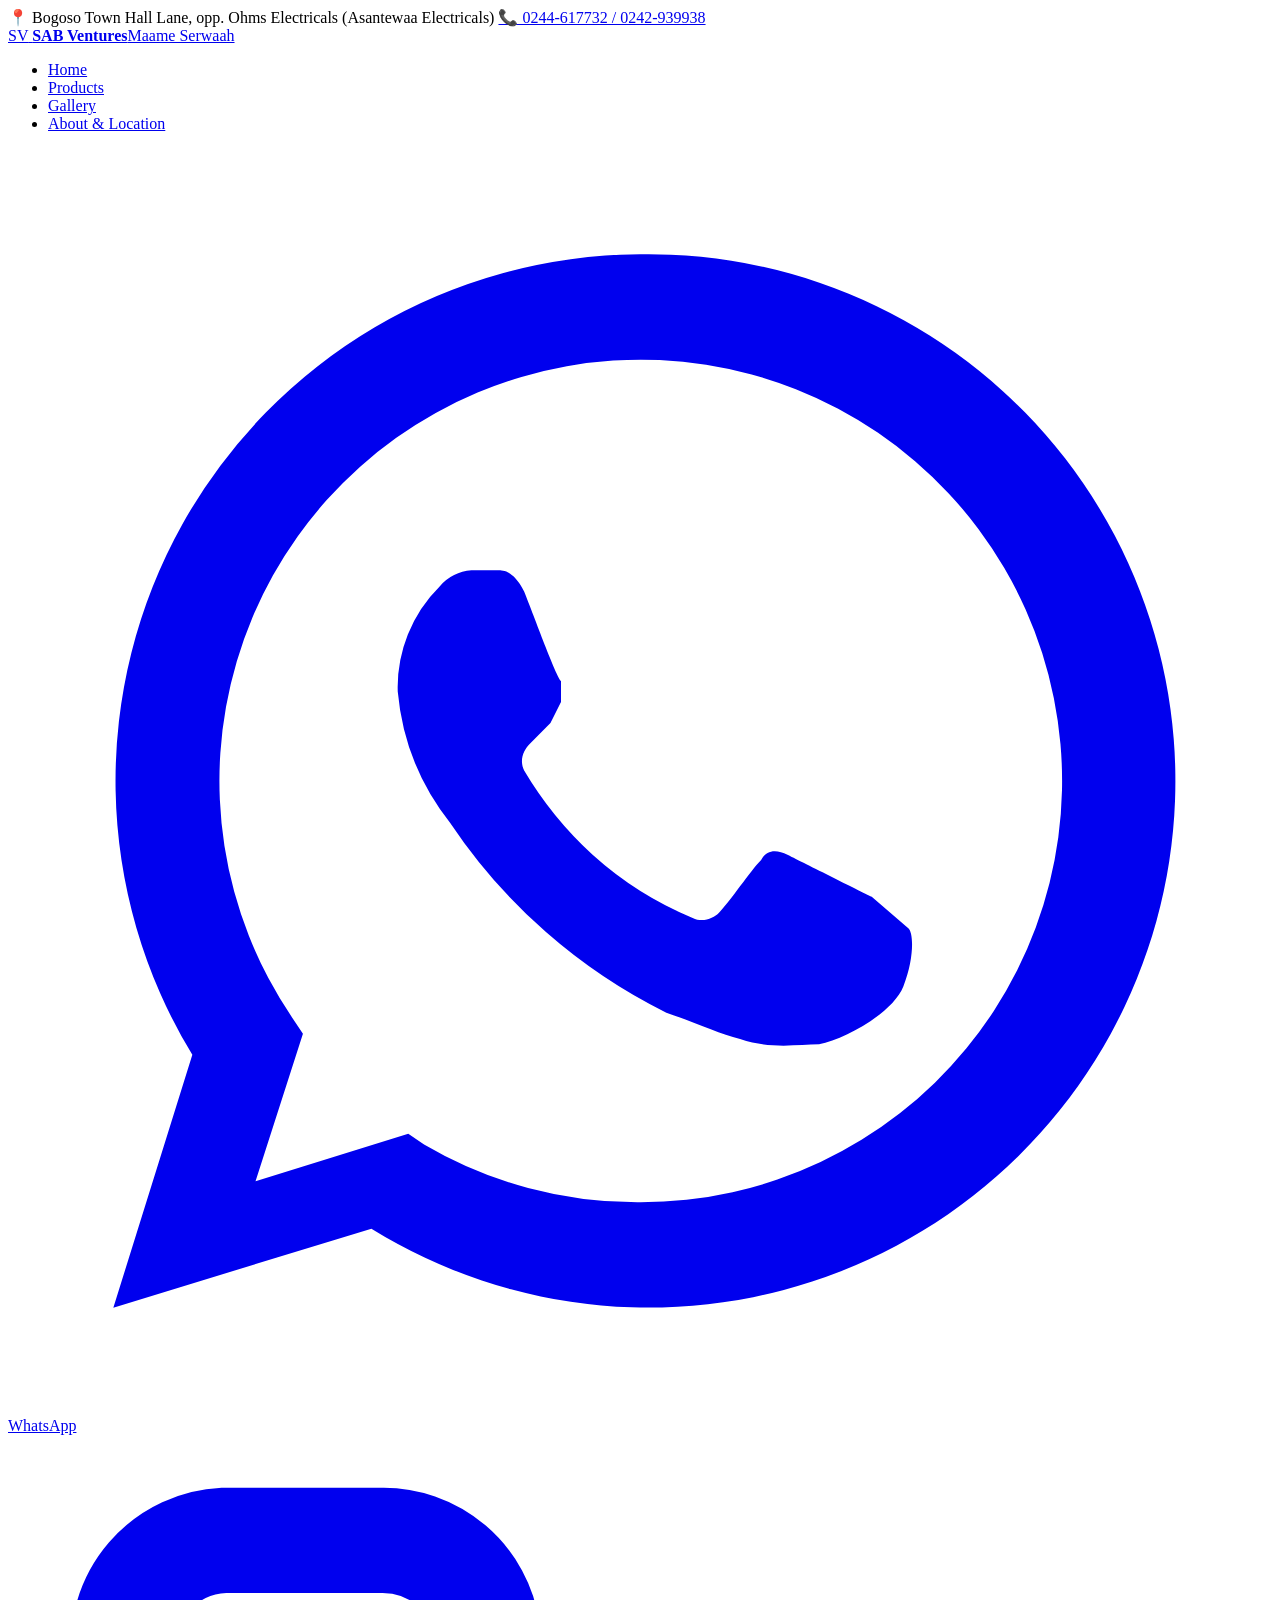
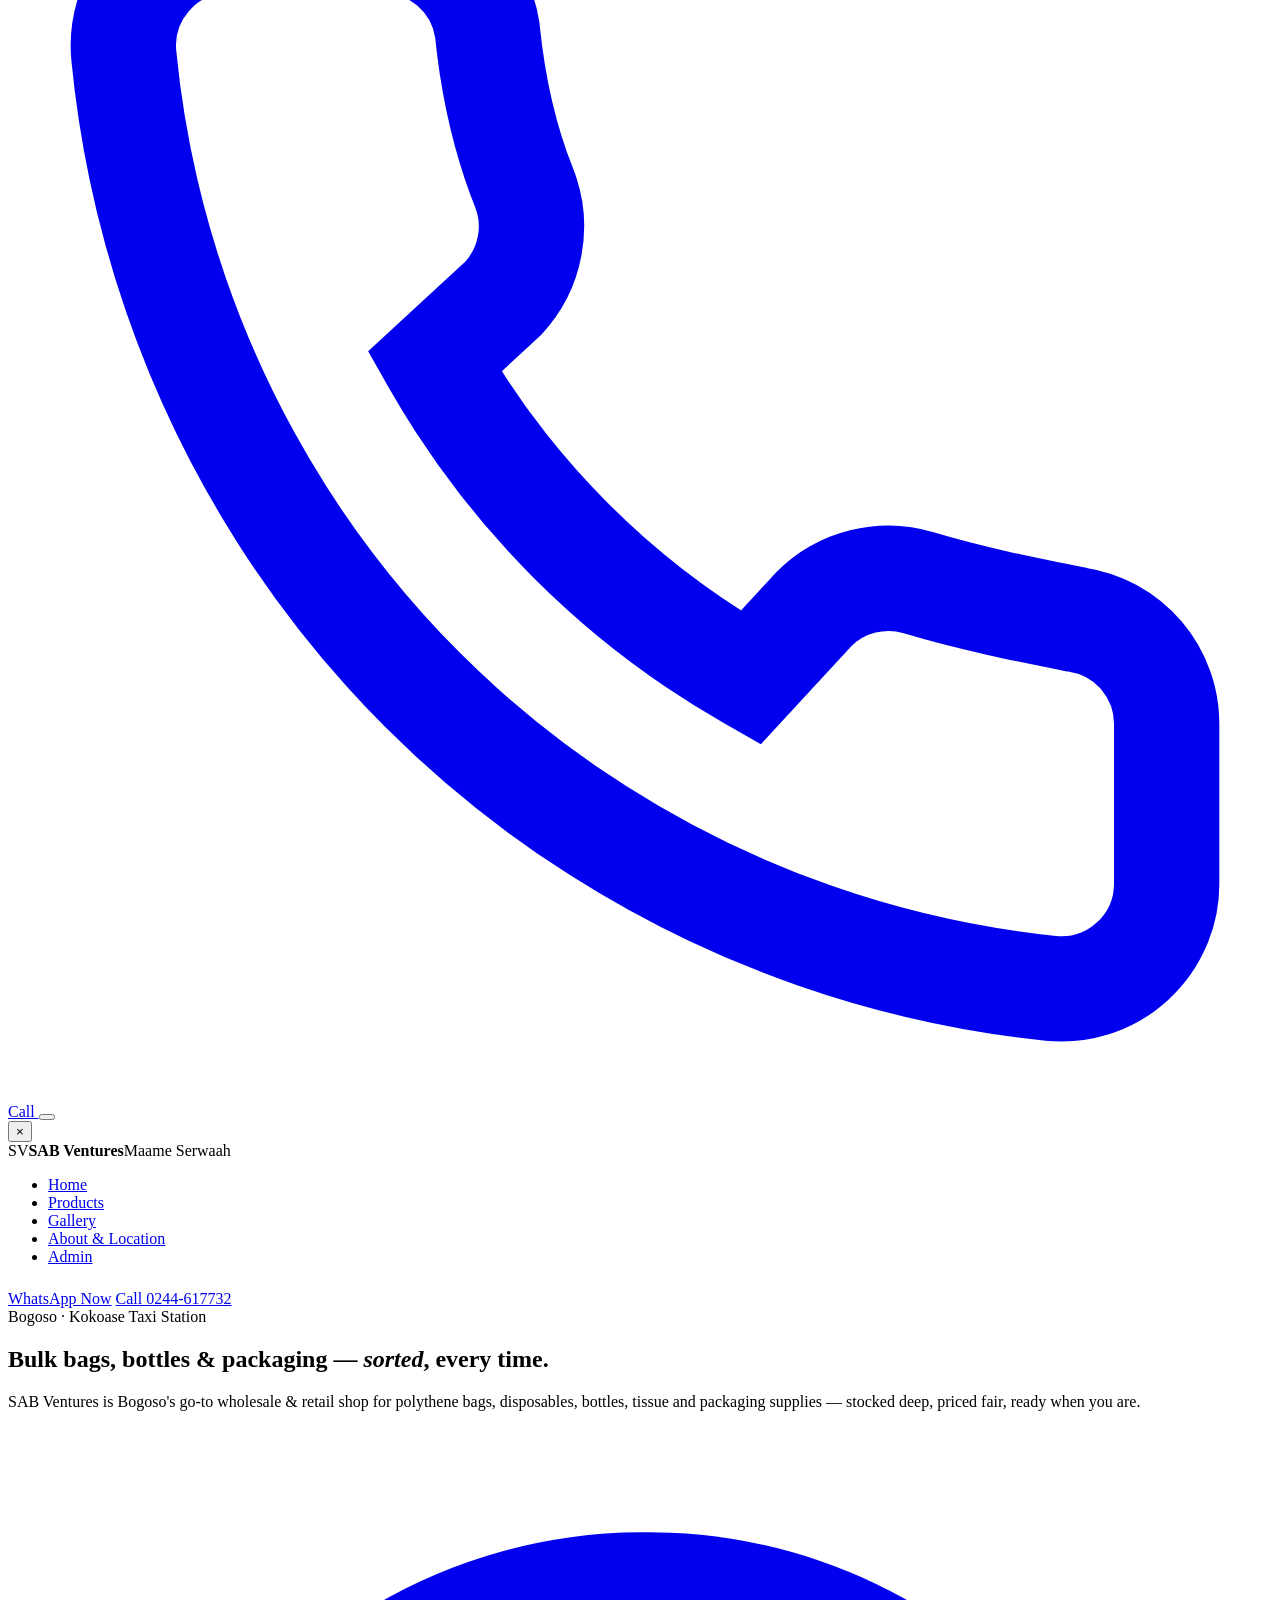
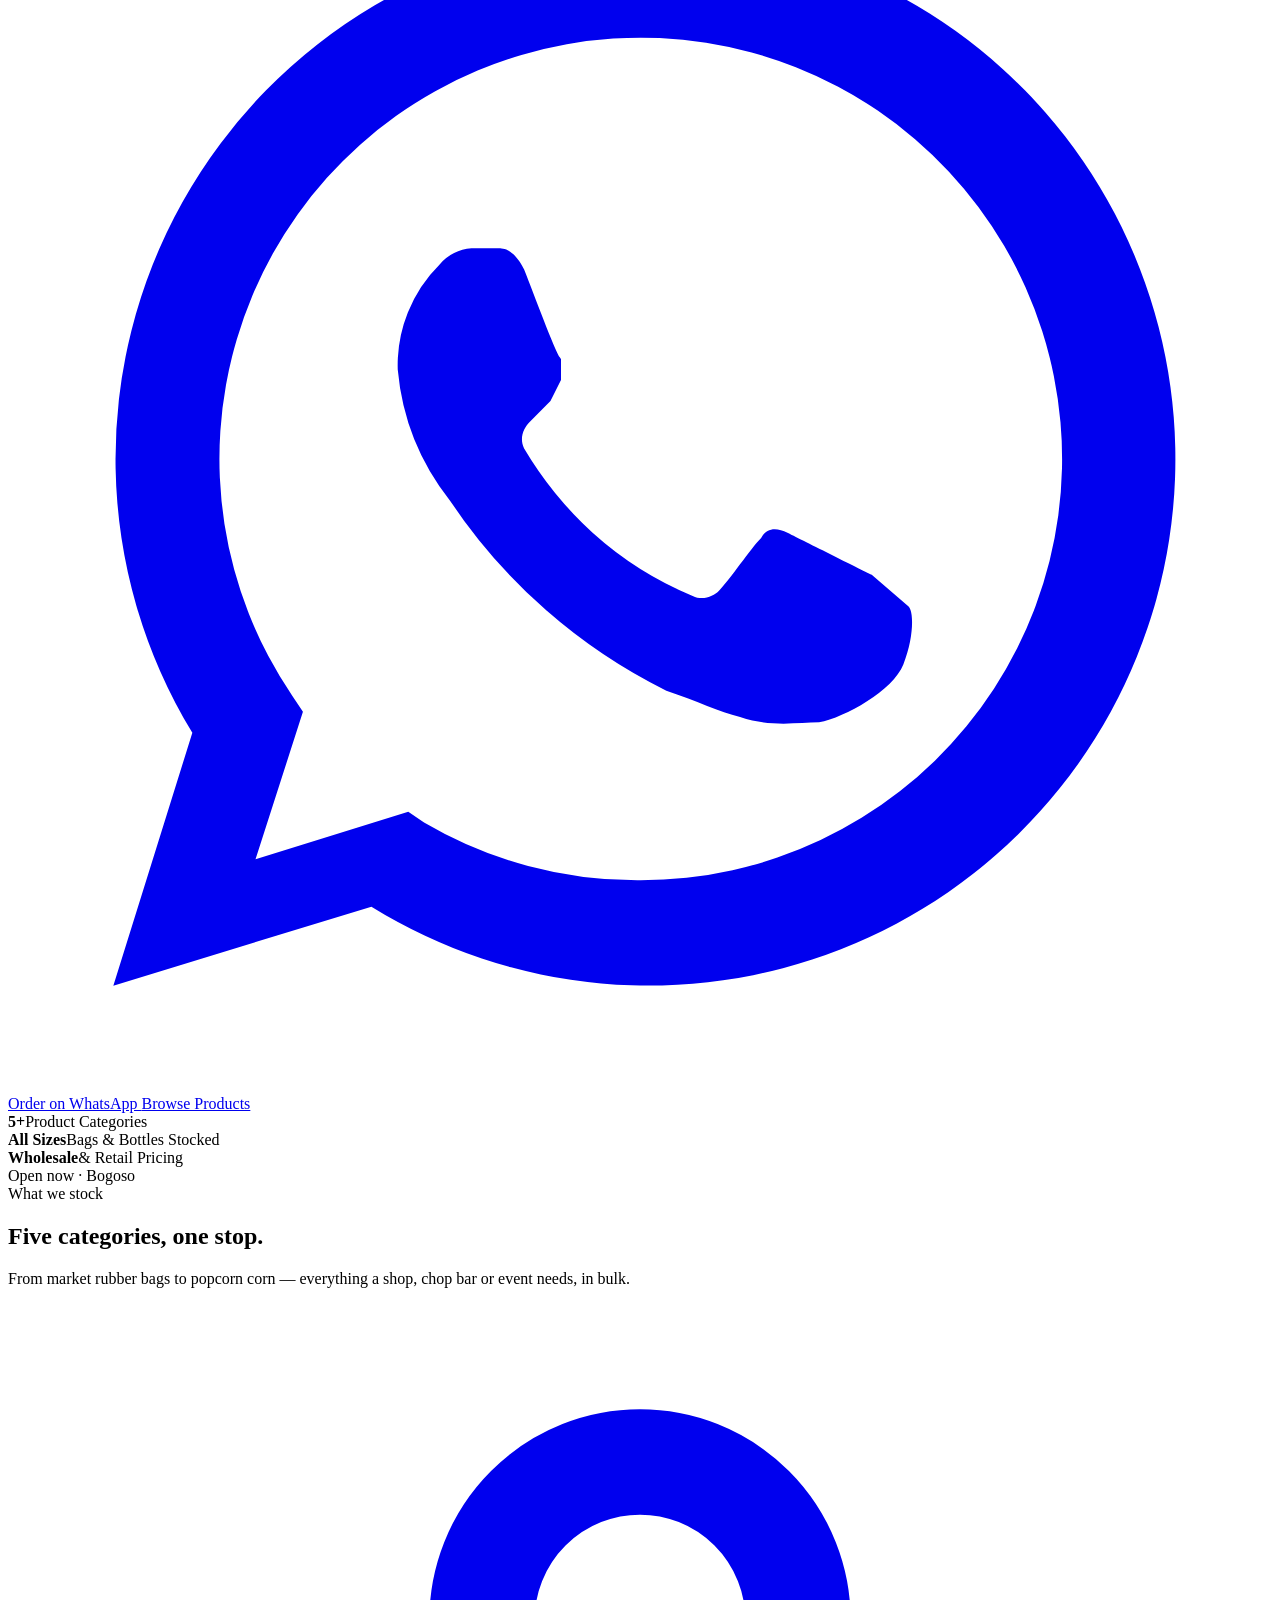
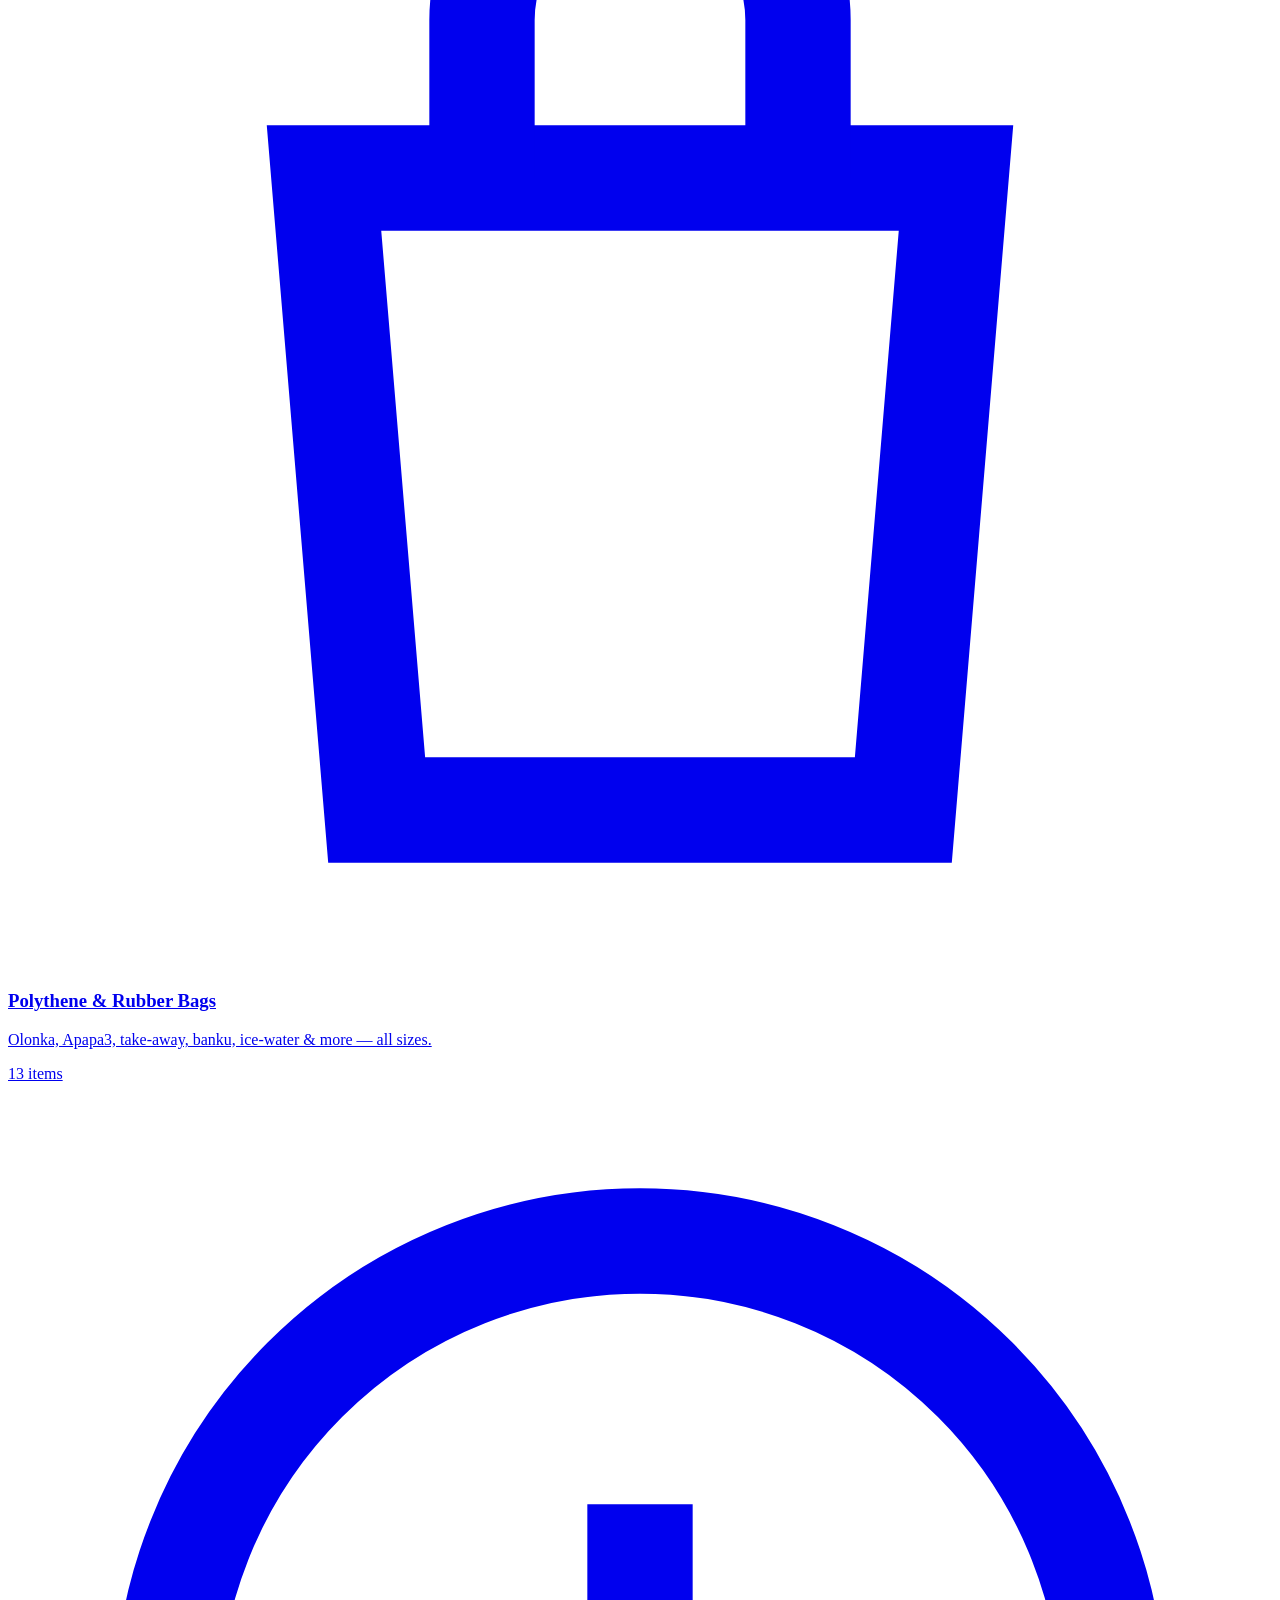
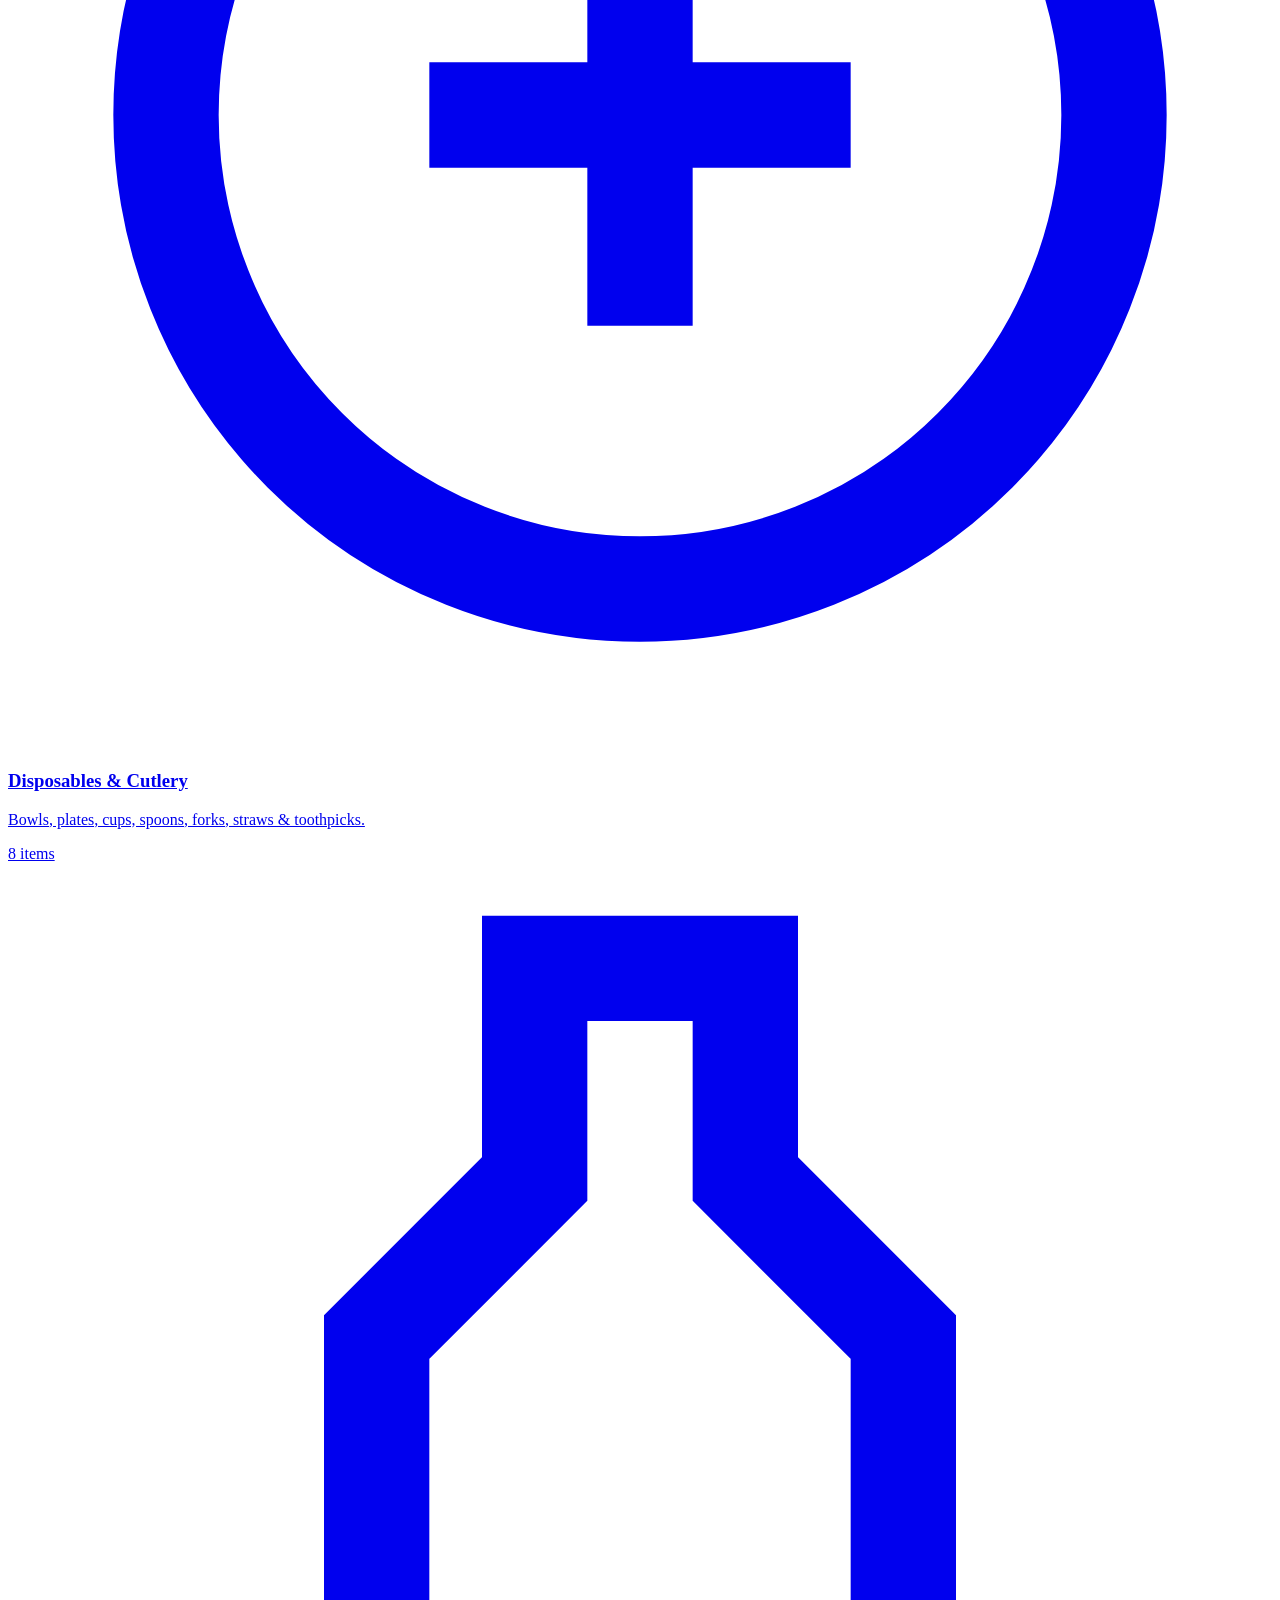
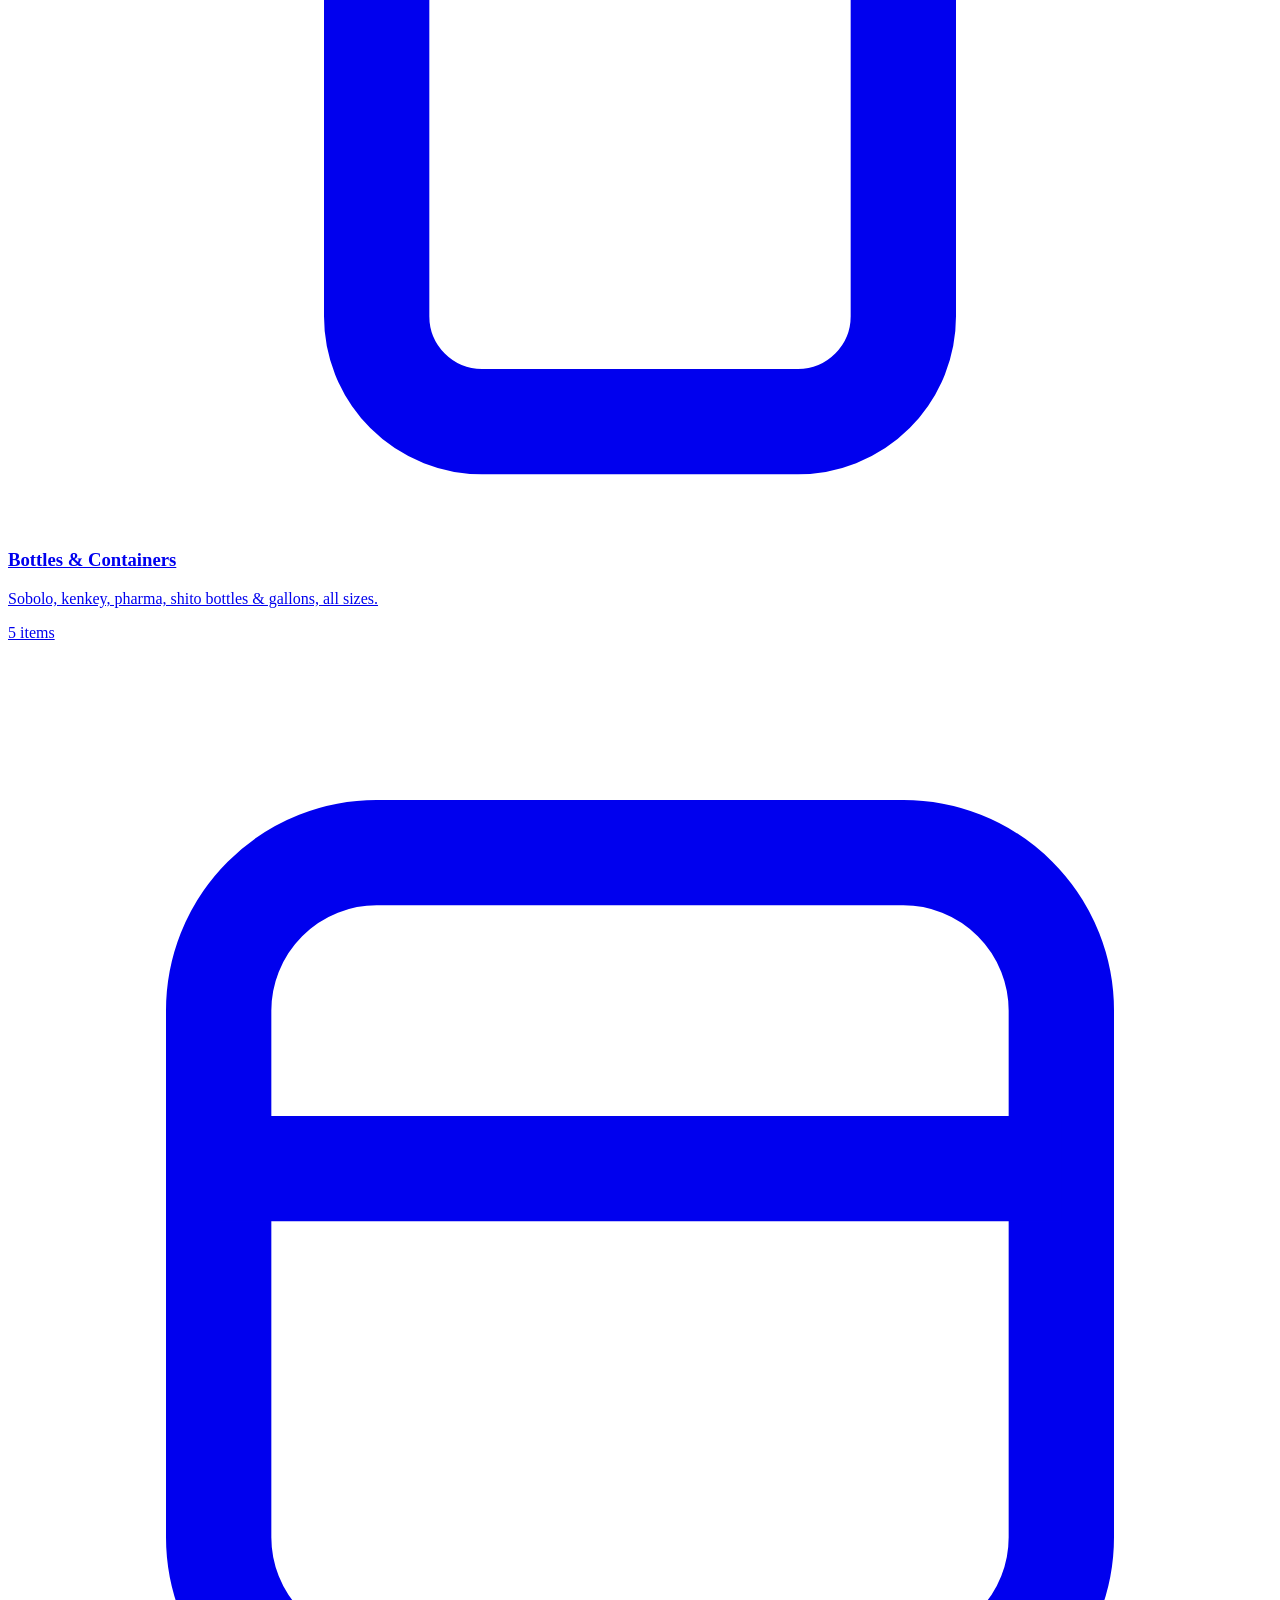
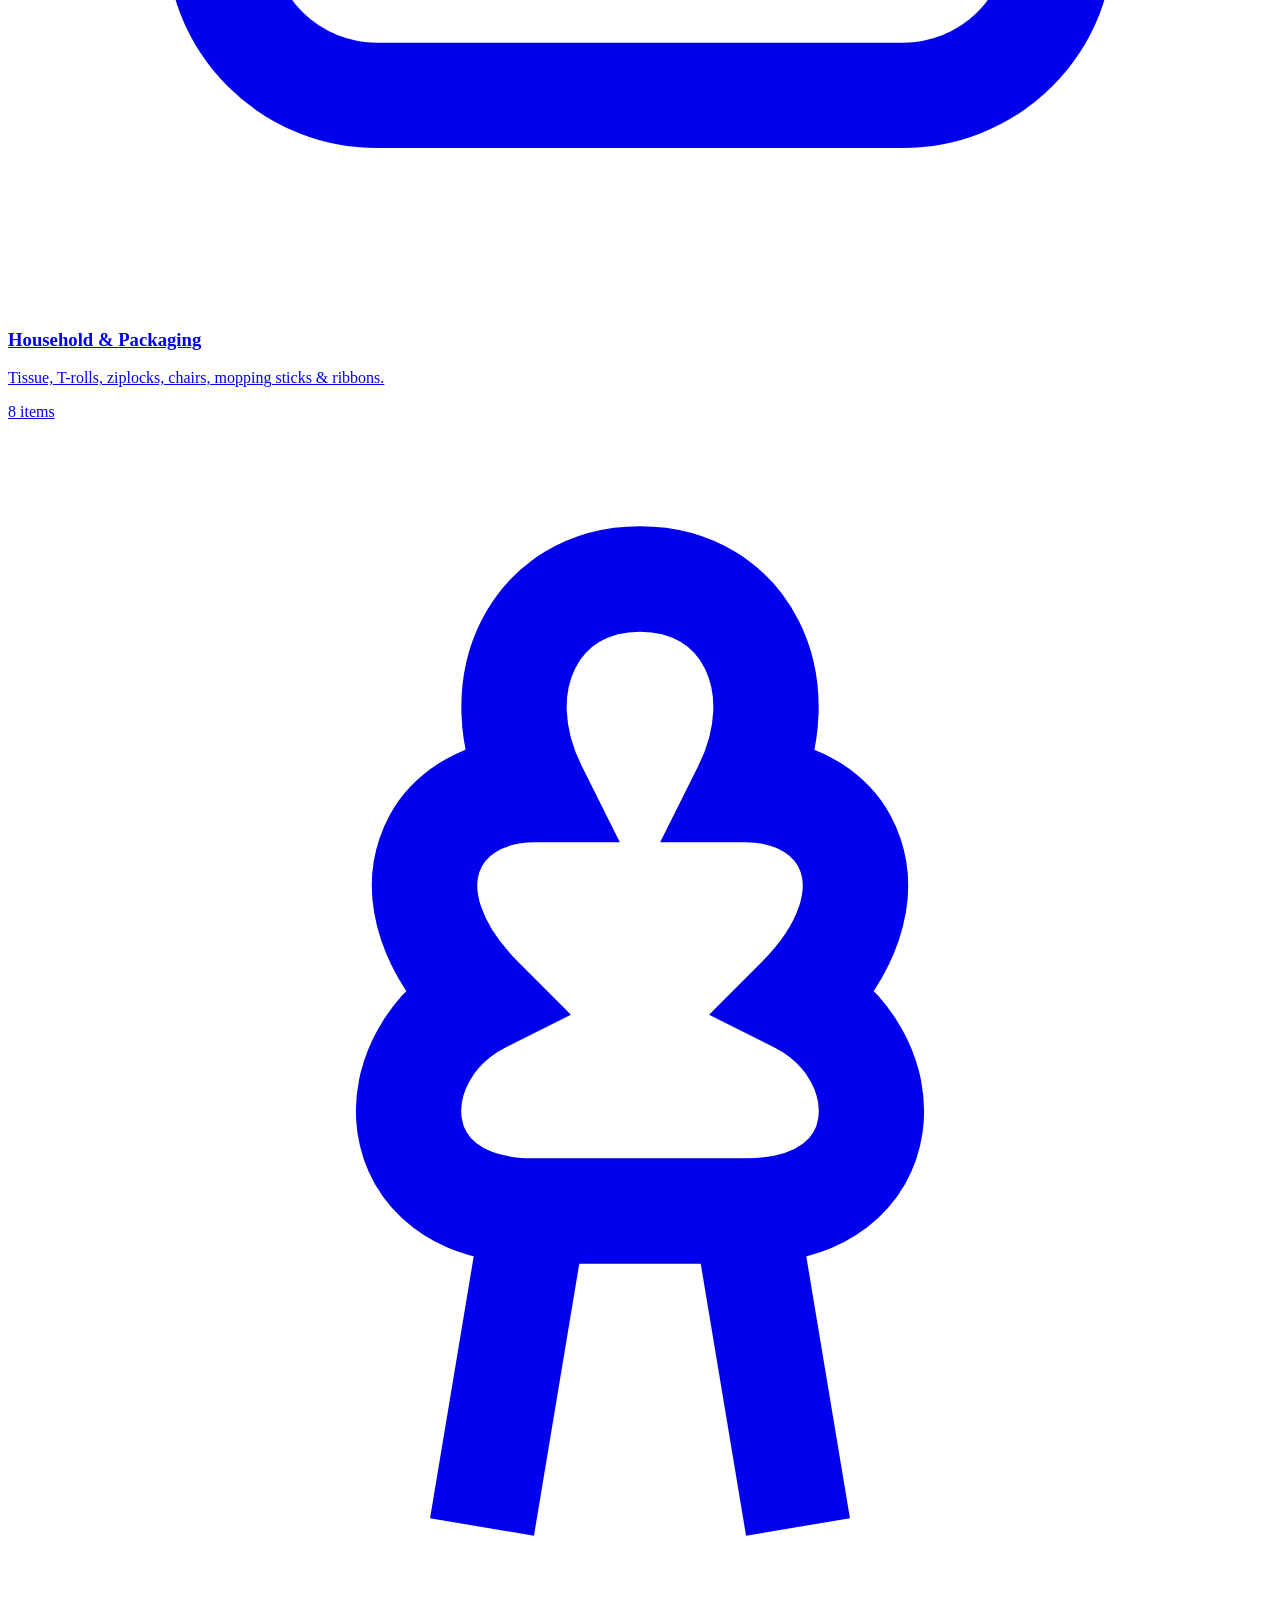
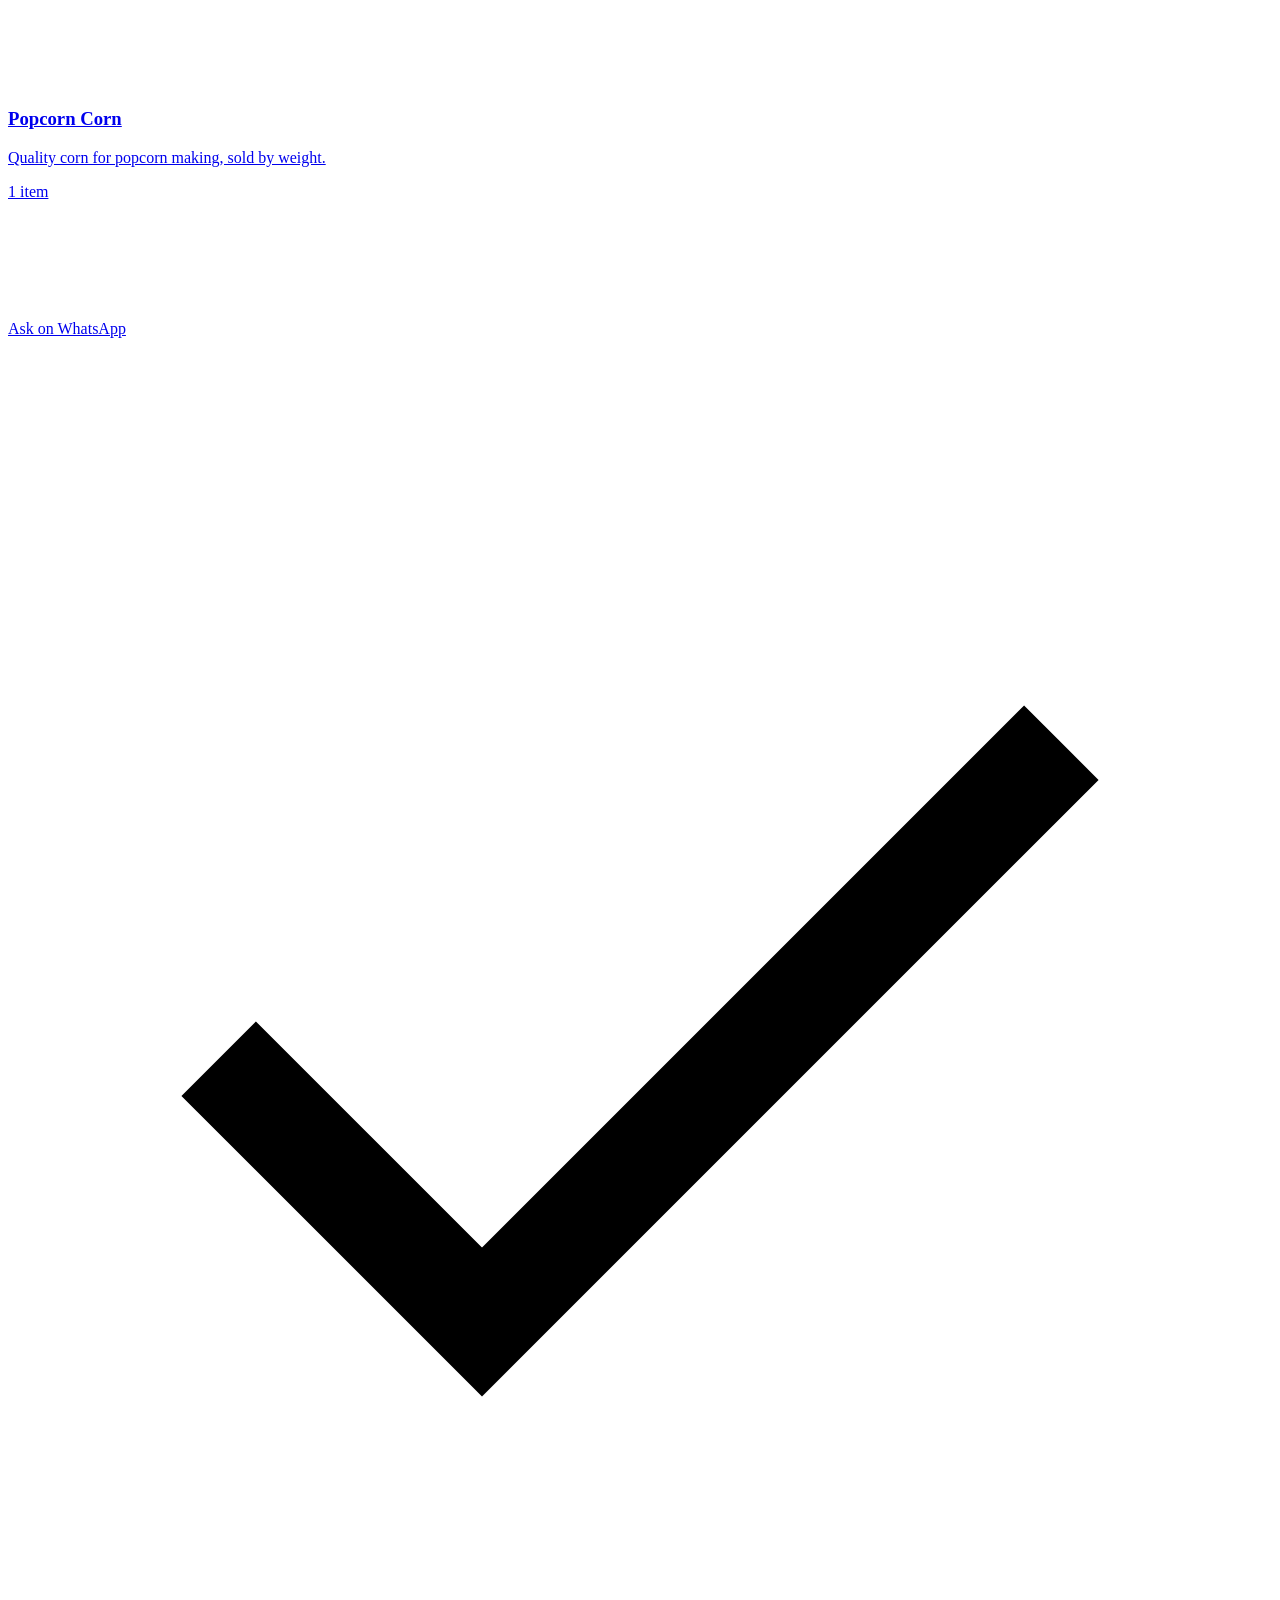
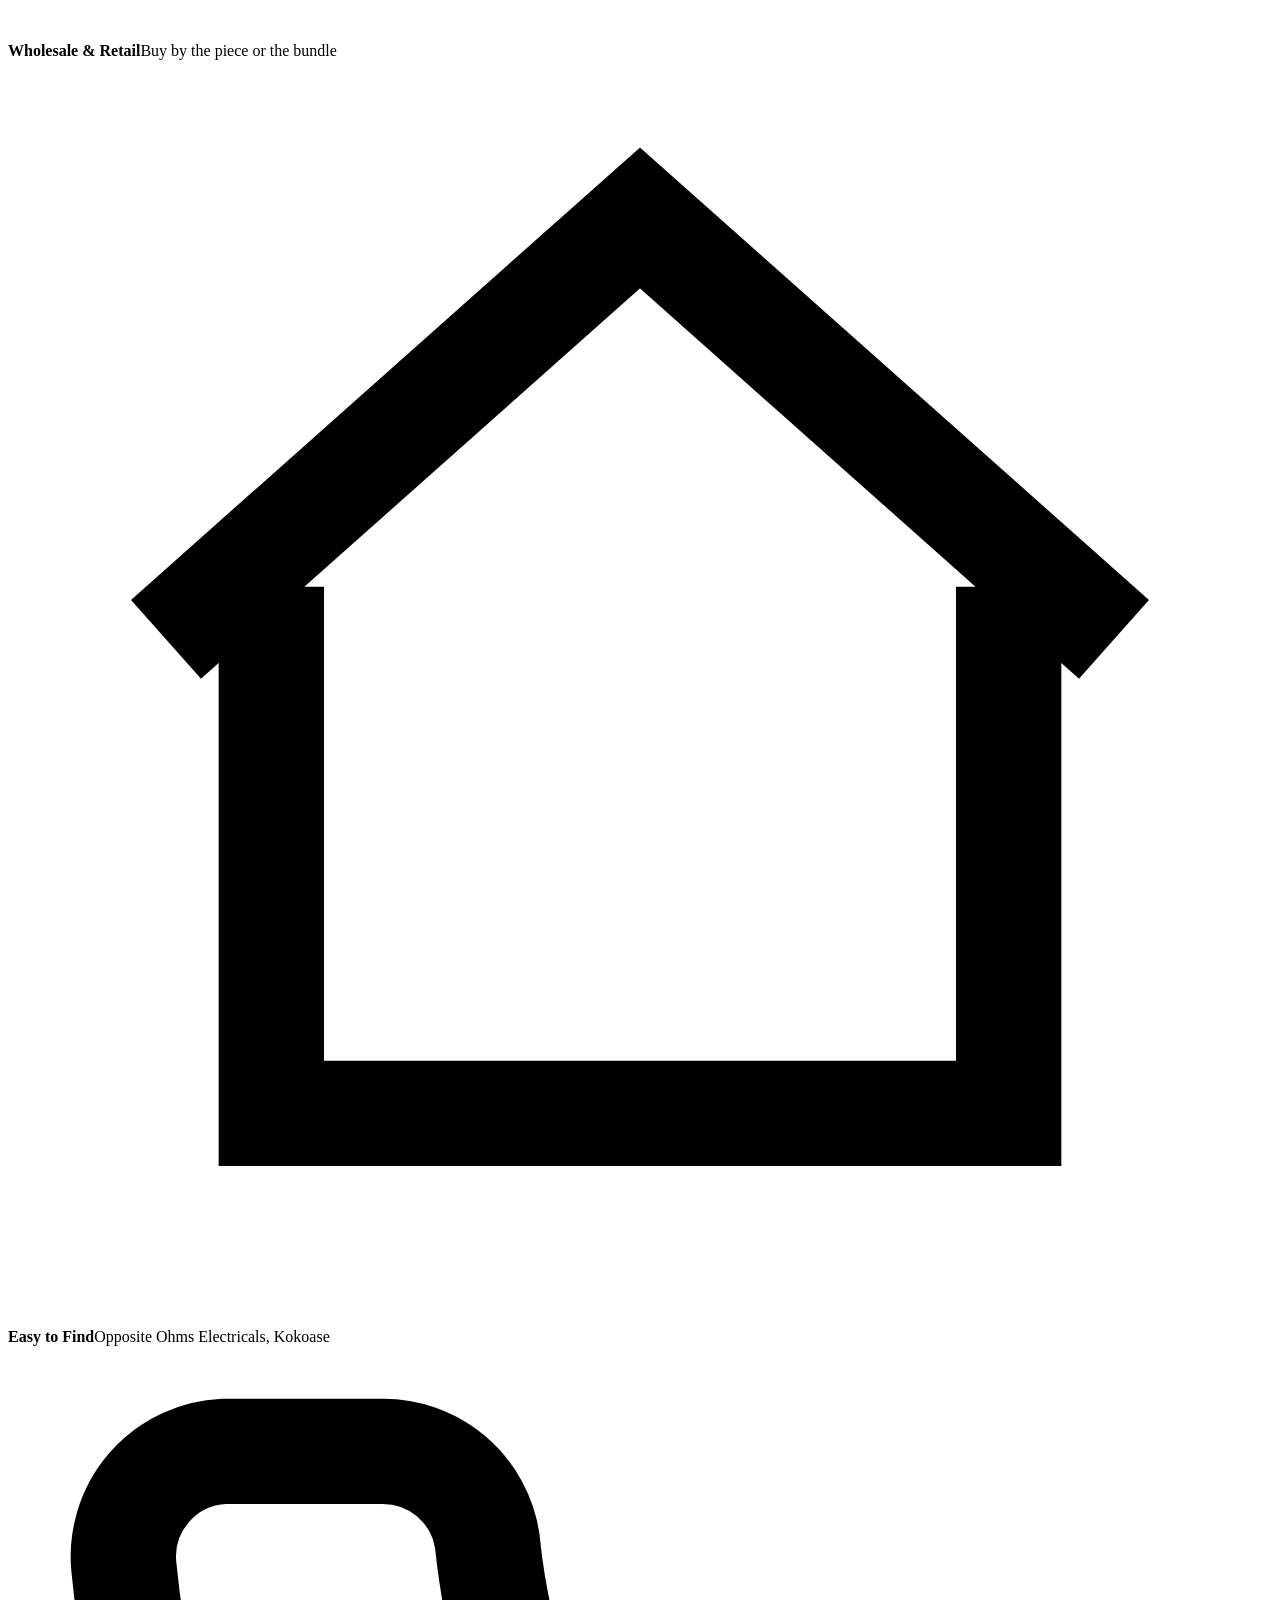
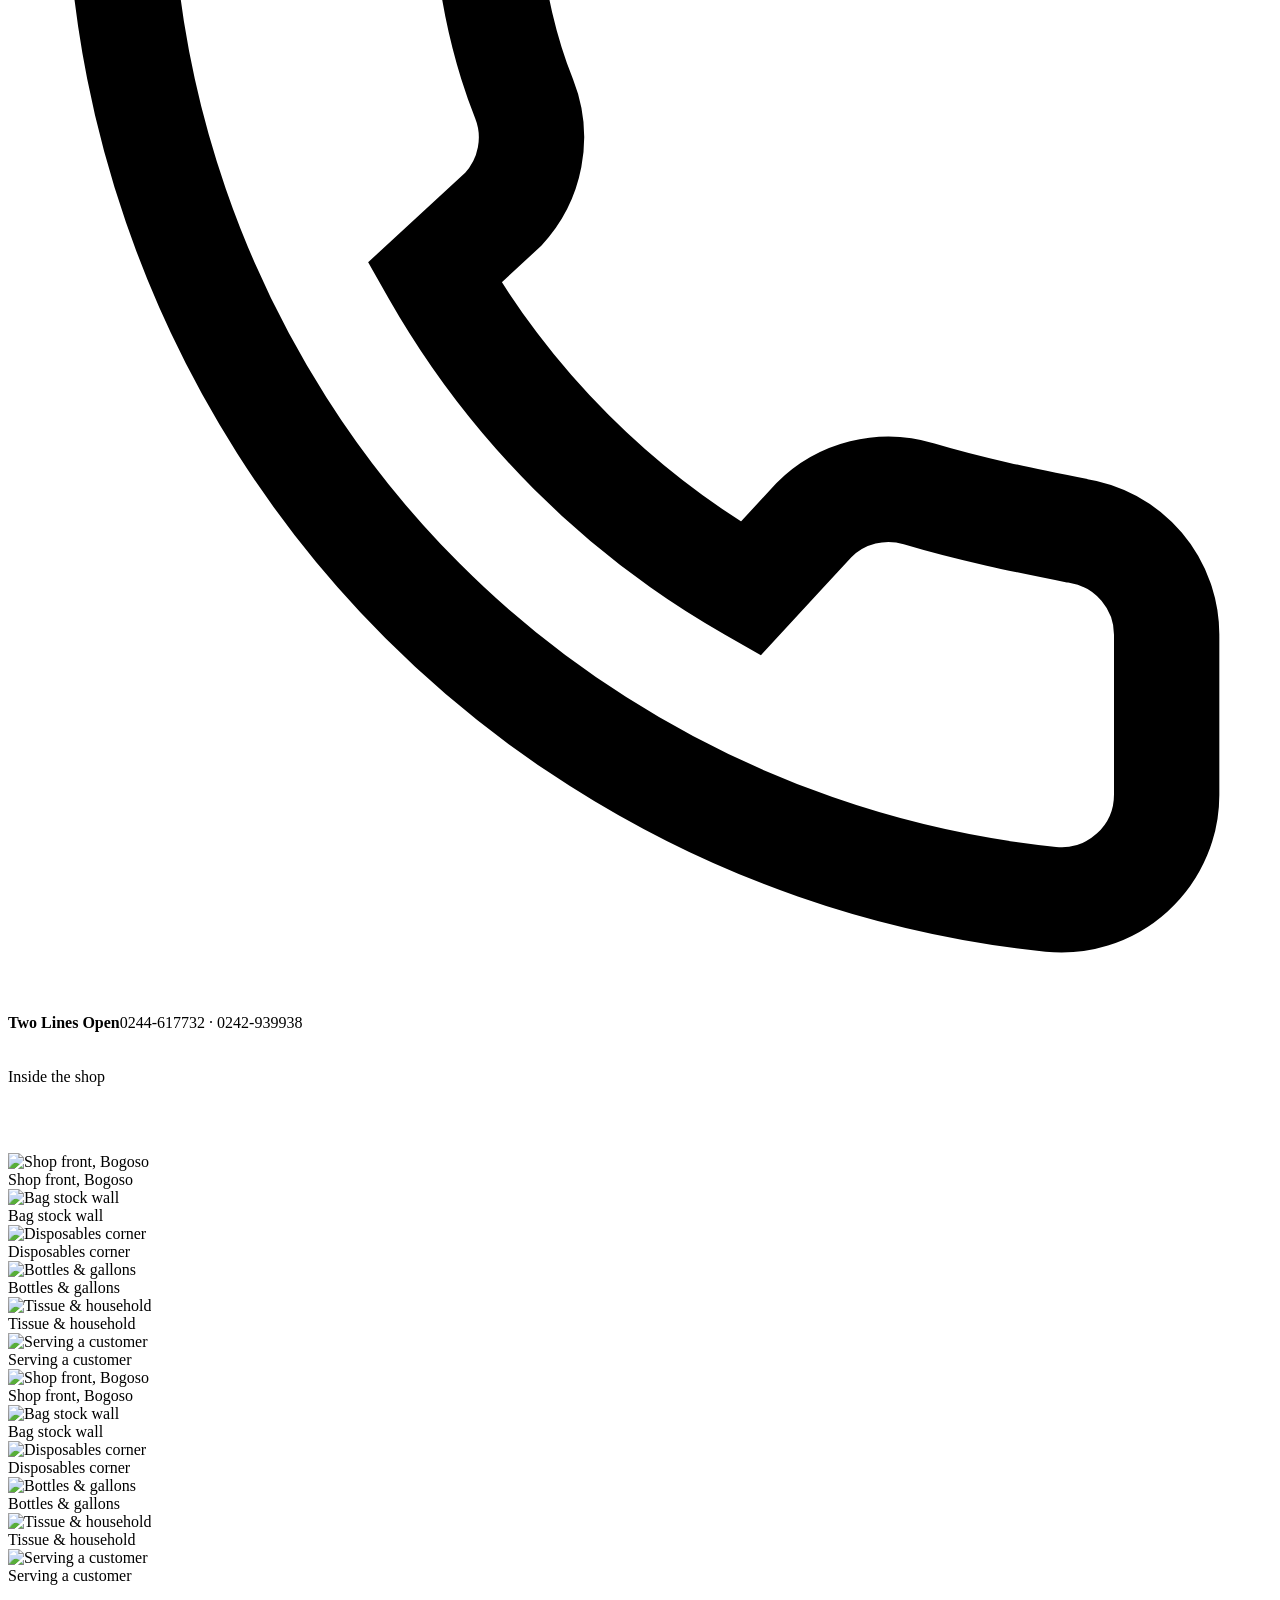
==== index.html @ a163a35d "Initial commit: SAB Ventures website" ====
<!DOCTYPE html>
<html lang="en">
<head>
<meta charset="UTF-8">
<meta name="viewport" content="width=device-width, initial-scale=1, viewport-fit=cover">
<title>SAB Ventures — Wholesale & Retail Packaging, Bogoso | Maame Serwaah</title>
<meta name="description" content="SAB Ventures (Maame Serwaah), Bogoso — wholesale & retail dealers in polythene bags, disposables, bottles, tissue & packaging supplies. Call or WhatsApp to order.">
<link rel="icon" href="data:image/svg+xml,<svg xmlns=%22http://www.w3.org/2000/svg%22 viewBox=%220 0 100 100%22><rect width=%22100%22 height=%22100%22 rx=%2222%22 fill=%22%231B7A3D%22/><text x=%2250%22 y=%2266%22 font-size=%2250%22 text-anchor=%22middle%22 fill=%22white%22 font-family=%22Georgia%22>S</text></svg>">
<link rel="stylesheet" href="css/style.css">
</head>
<body data-page="home">

  <div class="topline">
    <div class="wrap">
      <span class="topline-loc">📍 Bogoso Town Hall Lane, opp. Ohms Electricals (Asantewaa Electricals)</span>
      <a href="tel:+233244617732">📞 0244-617732 / 0242-939938</a>
    </div>
  </div>

  <header class="site-header">
    <div class="wrap nav-row">
      <a href="index.html" class="brand">
        <span class="brand-mark">SV</span>
        <span class="brand-text"><strong>SAB Ventures</strong><span>Maame Serwaah</span></span>
      </a>
      <nav class="primary-nav">
        <ul>
          <li><a href="index.html" data-nav="home">Home</a></li>
          <li><a href="products.html" data-nav="products">Products</a></li>
          <li><a href="gallery.html" data-nav="gallery">Gallery</a></li>
          <li><a href="about.html" data-nav="about">About & Location</a></li>
        </ul>
      </nav>
      <div class="nav-actions">
        <a class="btn btn-whatsapp btn-sm" href="https://wa.me/233244617732?text=Hello%20SAB%20Ventures%2C%20I%27d%20like%20to%20order..." target="_blank" rel="noopener">
          <svg class="i" viewBox="0 0 24 24" fill="currentColor"><path d="M12 2a10 10 0 0 0-8.5 15.2L2 22l4.9-1.5A10 10 0 1 0 12 2Zm0 18a8 8 0 0 1-4.1-1.1l-.3-.2-2.9.9.9-2.8-.2-.3A8 8 0 1 1 12 20Zm4.4-5.8c-.2-.1-1.4-.7-1.6-.8-.2-.1-.4-.1-.5.1-.2.2-.6.8-.8 1-.1.1-.3.2-.5.1a6.6 6.6 0 0 1-1.9-1.2 7 7 0 0 1-1.3-1.6c-.1-.2 0-.4.1-.5l.4-.4.2-.4v-.4c-.1-.1-.5-1.2-.7-1.7-.2-.4-.4-.4-.5-.4h-.5a.9.9 0 0 0-.6.3 2.7 2.7 0 0 0-.8 2 4.7 4.7 0 0 0 1 2.5 10.6 10.6 0 0 0 4.1 3.6c.6.2 1 .4 1.4.5.6.2 1.1.1 1.5.1.5-.1 1.4-.6 1.6-1.1.2-.5.2-1 .1-1.1Z"/></svg>
          WhatsApp
        </a>
        <a class="btn btn-outline btn-sm" href="tel:+233244617732">
          <svg class="i" viewBox="0 0 24 24" fill="none" stroke="currentColor" stroke-width="2"><path d="M22 16.9v3a2 2 0 0 1-2.2 2 19.8 19.8 0 0 1-8.6-3 19.5 19.5 0 0 1-6-6 19.8 19.8 0 0 1-3-8.7A2 2 0 0 1 4.1 2h3a2 2 0 0 1 2 1.7c.1 1 .3 2 .7 3a2 2 0 0 1-.4 2.1L8.1 10a16 16 0 0 0 6 6l1.2-1.3a2 2 0 0 1 2-.5c1 .3 2 .5 3 .7a2 2 0 0 1 1.7 2Z"/></svg>
          Call
        </a>
        <button class="nav-toggle" aria-label="Open menu"><span></span></button>
      </div>
    </div>
  </header>

  <div class="scrim"></div>
  <aside class="mobile-panel">
    <button class="mobile-close" aria-label="Close menu">&times;</button>
    <div class="brand"><span class="brand-mark">SV</span><span class="brand-text"><strong>SAB Ventures</strong><span>Maame Serwaah</span></span></div>
    <ul>
      <li><a href="index.html">Home</a></li>
      <li><a href="products.html">Products</a></li>
      <li><a href="gallery.html">Gallery</a></li>
      <li><a href="about.html">About & Location</a></li>
      <li><a href="admin.html">Admin</a></li>
    </ul>
    <div class="hero-actions" style="margin-top:24px;">
      <a class="btn btn-whatsapp btn-block" href="https://wa.me/233244617732" target="_blank" rel="noopener">WhatsApp Now</a>
      <a class="btn btn-outline btn-block" href="tel:+233244617732" style="margin-top:10px;">Call 0244-617732</a>
    </div>
  </aside>

  <!-- ============ HERO ============ -->
  <section class="hero">
    <div class="wrap hero-grid">
      <div class="hero-copy">
        <span class="eyebrow">Bogoso · Kokoase Taxi Station</span>
        <h1>Bulk bags, bottles &amp; packaging — <em>sorted</em>, every time.</h1>
        <p class="lead">SAB Ventures is Bogoso's go-to wholesale &amp; retail shop for polythene bags, disposables, bottles, tissue and packaging supplies — stocked deep, priced fair, ready when you are.</p>
        <div class="hero-actions">
          <a class="btn btn-whatsapp" href="https://wa.me/233244617732?text=Hello%20SAB%20Ventures%2C%20I%27d%20like%20to%20order..." target="_blank" rel="noopener">
            <svg class="i" viewBox="0 0 24 24" fill="currentColor"><path d="M12 2a10 10 0 0 0-8.5 15.2L2 22l4.9-1.5A10 10 0 1 0 12 2Zm0 18a8 8 0 0 1-4.1-1.1l-.3-.2-2.9.9.9-2.8-.2-.3A8 8 0 1 1 12 20Zm4.4-5.8c-.2-.1-1.4-.7-1.6-.8-.2-.1-.4-.1-.5.1-.2.2-.6.8-.8 1-.1.1-.3.2-.5.1a6.6 6.6 0 0 1-1.9-1.2 7 7 0 0 1-1.3-1.6c-.1-.2 0-.4.1-.5l.4-.4.2-.4v-.4c-.1-.1-.5-1.2-.7-1.7-.2-.4-.4-.4-.5-.4h-.5a.9.9 0 0 0-.6.3 2.7 2.7 0 0 0-.8 2 4.7 4.7 0 0 0 1 2.5 10.6 10.6 0 0 0 4.1 3.6c.6.2 1 .4 1.4.5.6.2 1.1.1 1.5.1.5-.1 1.4-.6 1.6-1.1.2-.5.2-1 .1-1.1Z"/></svg>
            Order on WhatsApp
          </a>
          <a class="btn btn-ghost-light" href="products.html">Browse Products</a>
        </div>
        <div class="hero-stats">
          <div><strong>5+</strong><span>Product Categories</span></div>
          <div><strong>All Sizes</strong><span>Bags &amp; Bottles Stocked</span></div>
          <div><strong>Wholesale</strong><span>&amp; Retail Pricing</span></div>
        </div>
      </div>
      <div class="hero-visual">
        <div class="slide" style="background-image:url('images/hero/hero-1.jpg'), linear-gradient(135deg,#1B7A3D,#0F5A2A)"></div>
        <div class="slide" style="background-image:url('images/hero/hero-2.jpg'), linear-gradient(135deg,#F5B914,#C3382B)"></div>
        <div class="slide" style="background-image:url('images/hero/hero-3.jpg'), linear-gradient(135deg,#1F5FA8,#0F5A2A)"></div>
        <div class="slide" style="background-image:url('images/hero/hero-4.jpg'), linear-gradient(135deg,#C3382B,#241F1A)"></div>
        <div class="tag-badge"><span class="dot"></span> Open now · Bogoso</div>
      </div>
    </div>
  </section>
  <div class="tear tear-on-green" aria-hidden="true"></div>

  <!-- ============ CATEGORIES ============ -->
  <section class="bg-white">
    <div class="wrap">
      <div class="section-head reveal">
        <span class="eyebrow">What we stock</span>
        <h2>Five categories, one stop.</h2>
        <p>From market rubber bags to popcorn corn — everything a shop, chop bar or event needs, in bulk.</p>
      </div>
      <div class="cat-grid">
        <a class="tag-card reveal" href="products.html#bags">
          <div class="icon-wrap"><svg class="i" viewBox="0 0 24 24" fill="none" stroke="currentColor" stroke-width="2"><path d="M6 9h12l-1 12H7L6 9Z"/><path d="M9 9V6a3 3 0 0 1 6 0v3"/></svg></div>
          <h3>Polythene &amp; Rubber Bags</h3>
          <p>Olonka, Apapa3, take-away, banku, ice-water &amp; more — all sizes.</p>
          <span class="count">13 items</span>
        </a>
        <a class="tag-card reveal" href="products.html#disposables">
          <div class="icon-wrap"><svg class="i" viewBox="0 0 24 24" fill="none" stroke="currentColor" stroke-width="2"><circle cx="12" cy="12" r="9"/><path d="M8 12h8M12 8v8"/></svg></div>
          <h3>Disposables &amp; Cutlery</h3>
          <p>Bowls, plates, cups, spoons, forks, straws &amp; toothpicks.</p>
          <span class="count">8 items</span>
        </a>
        <a class="tag-card reveal" href="products.html#bottles">
          <div class="icon-wrap"><svg class="i" viewBox="0 0 24 24" fill="none" stroke="currentColor" stroke-width="2"><path d="M10 2h4v4l3 3v11a2 2 0 0 1-2 2h-6a2 2 0 0 1-2-2V9l3-3V2Z"/></svg></div>
          <h3>Bottles &amp; Containers</h3>
          <p>Sobolo, kenkey, pharma, shito bottles &amp; gallons, all sizes.</p>
          <span class="count">5 items</span>
        </a>
        <a class="tag-card reveal" href="products.html#household">
          <div class="icon-wrap"><svg class="i" viewBox="0 0 24 24" fill="none" stroke="currentColor" stroke-width="2"><rect x="4" y="4" width="16" height="16" rx="3"/><path d="M4 10h16"/></svg></div>
          <h3>Household &amp; Packaging</h3>
          <p>Tissue, T-rolls, ziplocks, chairs, mopping sticks &amp; ribbons.</p>
          <span class="count">8 items</span>
        </a>
        <a class="tag-card reveal" href="products.html#popcorn">
          <div class="icon-wrap"><svg class="i" viewBox="0 0 24 24" fill="none" stroke="currentColor" stroke-width="2"><path d="M12 3c-2 0-3 2-2 4-2 0-3 2-1 4-2 1-2 4 1 4h4c3 0 3-3 1-4 2-2 1-4-1-4 1-2 0-4-2-4Z"/><path d="M9 21l1-6M15 21l-1-6"/></svg></div>
          <h3>Popcorn Corn</h3>
          <p>Quality corn for popcorn making, sold by weight.</p>
          <span class="count">1 item</span>
        </a>
        <div class="tag-card reveal" style="display:flex; flex-direction:column; justify-content:center; align-items:flex-start; background:var(--market-green); color:#fff; border:none;">
          <h3 style="color:#fff;">Don't see it listed?</h3>
          <p style="color:rgba(255,255,255,.85);">We restock often — ask on WhatsApp, chances are it's on the shelf.</p>
          <a class="btn btn-ghost-light btn-sm" style="margin-top:10px;" href="https://wa.me/233244617732" target="_blank" rel="noopener">Ask on WhatsApp</a>
        </div>
      </div>
    </div>
  </section>

  <div class="tear" aria-hidden="true"></div>

  <!-- ============ TRUST STRIP ============ -->
  <section style="padding:36px 0;">
    <div class="wrap trust-strip">
      <div class="trust-item reveal">
        <div class="icon-wrap"><svg class="i" viewBox="0 0 24 24" fill="none" stroke="currentColor" stroke-width="2"><path d="M20 7 9 18l-5-5"/></svg></div>
        <div><strong>Wholesale &amp; Retail</strong><span>Buy by the piece or the bundle</span></div>
      </div>
      <div class="trust-item reveal">
        <div class="icon-wrap"><svg class="i" viewBox="0 0 24 24" fill="none" stroke="currentColor" stroke-width="2"><path d="M3 11l9-8 9 8M5 10v10h14V10"/></svg></div>
        <div><strong>Easy to Find</strong><span>Opposite Ohms Electricals, Kokoase</span></div>
      </div>
      <div class="trust-item reveal">
        <div class="icon-wrap"><svg class="i" viewBox="0 0 24 24" fill="none" stroke="currentColor" stroke-width="2"><path d="M22 16.9v3a2 2 0 0 1-2.2 2 19.8 19.8 0 0 1-8.6-3 19.5 19.5 0 0 1-6-6 19.8 19.8 0 0 1-3-8.7A2 2 0 0 1 4.1 2h3a2 2 0 0 1 2 1.7c.1 1 .3 2 .7 3a2 2 0 0 1-.4 2.1L8.1 10a16 16 0 0 0 6 6l1.2-1.3a2 2 0 0 1 2-.5c1 .3 2 .5 3 .7a2 2 0 0 1 1.7 2Z"/></svg></div>
        <div><strong>Two Lines Open</strong><span>0244-617732 · 0242-939938</span></div>
      </div>
    </div>
  </section>

  <div class="tear tear-on-ink" aria-hidden="true"></div>

  <!-- ============ GALLERY TEASER ============ -->
  <section class="bg-ink">
    <div class="wrap">
      <div class="section-head reveal">
        <span class="eyebrow" style="color:var(--bag-yellow);">Inside the shop</span>
        <h2 style="color:#fff;">A peek at the shelves.</h2>
      </div>
    </div>
    <div class="filmstrip-wrap reveal">
      <div class="filmstrip" id="homeFilmstrip"></div>
    </div>
    <div class="wrap" style="margin-top:26px; text-align:center;">
      <a class="btn btn-ghost-light" href="gallery.html">View Full Gallery →</a>
    </div>
  </section>

  <div class="tear" aria-hidden="true"></div>

  <!-- ============ LOCATION ============ -->
  <section class="bg-white">
    <div class="wrap split">
      <div class="reveal">
        <span class="eyebrow">Find us</span>
        <h2>Bogoso Town Hall Lane</h2>
        <p style="color:rgba(36,31,26,.7); max-width:46ch;">Right at Kokoase Taxi Station, directly opposite Ohms Electricals (Asantewaa Electricals) — ask any taxi driver for "SAB Ventures" and they'll drop you at the door.</p>
        <div class="hero-actions" style="margin-top:10px;">
          <a class="btn btn-call" href="tel:+233244617732">Call 0244-617732</a>
          <a class="btn btn-whatsapp" href="https://wa.me/233244617732" target="_blank" rel="noopener">WhatsApp</a>
        </div>
      </div>
      <div class="location-card reveal">
        <div class="map-frame">
          <iframe title="SAB Ventures location map" loading="lazy" src="https://www.google.com/maps?q=Bogoso%20Town%20Hall%2C%20Kokoase%20Taxi%20Station%2C%20Ghana&output=embed"></iframe>
        </div>
      </div>
    </div>
  </section>

  <!-- ============ FOOTER ============ -->
  <footer class="site-footer">
    <div class="wrap">
      <div class="footer-grid">
        <div class="footer-brand">
          <div class="brand" style="margin-bottom:14px;"><span class="brand-mark">SV</span><span class="brand-text"><strong style="color:#fff;">SAB Ventures</strong><span style="color:rgba(251,243,227,.6);">Maame Serwaah</span></span></div>
          <p>Wholesale &amp; retail dealers in polythene bags, disposables, bottles, tissue &amp; packaging supplies — Bogoso.</p>
          <div class="social-row" style="margin-top:16px;">
            <a class="social-btn" href="https://www.tiktok.com/@serwaah.ampaafo.b" target="_blank" rel="noopener" aria-label="TikTok"><svg class="i" viewBox="0 0 24 24" fill="currentColor"><path d="M16.5 2h-3v13.6a2.9 2.9 0 1 1-2.1-2.8v-3.1a6 6 0 1 0 5.1 5.9V9.2a7.4 7.4 0 0 0 4.5 1.6V7.8A4.4 4.4 0 0 1 16.5 3.4V2Z"/></svg></a>
            <a class="social-btn" href="https://wa.me/233244617732" target="_blank" rel="noopener" aria-label="WhatsApp"><svg class="i" viewBox="0 0 24 24" fill="currentColor"><path d="M12 2a10 10 0 0 0-8.5 15.2L2 22l4.9-1.5A10 10 0 1 0 12 2Z"/></svg></a>
            <a class="social-btn" href="tel:+233244617732" aria-label="Call"><svg class="i" viewBox="0 0 24 24" fill="none" stroke="currentColor" stroke-width="2"><path d="M22 16.9v3a2 2 0 0 1-2.2 2 19.8 19.8 0 0 1-8.6-3 19.5 19.5 0 0 1-6-6 19.8 19.8 0 0 1-3-8.7A2 2 0 0 1 4.1 2h3a2 2 0 0 1 2 1.7c.1 1 .3 2 .7 3a2 2 0 0 1-.4 2.1L8.1 10a16 16 0 0 0 6 6l1.2-1.3a2 2 0 0 1 2-.5c1 .3 2 .5 3 .7a2 2 0 0 1 1.7 2Z"/></svg></a>
          </div>
        </div>
        <div>
          <h4>Explore</h4>
          <ul>
            <li><a href="index.html">Home</a></li>
            <li><a href="products.html">Products</a></li>
            <li><a href="gallery.html">Gallery</a></li>
            <li><a href="about.html">About &amp; Location</a></li>
          </ul>
        </div>
        <div>
          <h4>Contact</h4>
          <ul>
            <li><a href="tel:+233244617732">0244-617732</a></li>
            <li><a href="tel:+233242939938">0242-939938</a></li>
            <li><a href="https://wa.me/233244617732" target="_blank" rel="noopener">WhatsApp Chat</a></li>
            <li>Bogoso Town Hall Lane, Kokoase</li>
          </ul>
        </div>
      </div>
      <div class="footer-bottom">
        <span>&copy; <span id="year"></span> SAB Ventures. All rights reserved.</span>
        <span>Site by <a href="https://crisolstudios.com" target="_blank" rel="noopener">Crisol Studios</a> · 0245 399 914 / 0541 352 369</span>
      </div>
    </div>
  </footer>

  <!-- Sticky mobile contact bar -->
  <div class="mobile-cta-bar">
    <a class="m-call" href="tel:+233244617732"><svg class="i" viewBox="0 0 24 24" fill="none" stroke="currentColor" stroke-width="2"><path d="M22 16.9v3a2 2 0 0 1-2.2 2 19.8 19.8 0 0 1-8.6-3 19.5 19.5 0 0 1-6-6 19.8 19.8 0 0 1-3-8.7A2 2 0 0 1 4.1 2h3a2 2 0 0 1 2 1.7c.1 1 .3 2 .7 3a2 2 0 0 1-.4 2.1L8.1 10a16 16 0 0 0 6 6l1.2-1.3a2 2 0 0 1 2-.5c1 .3 2 .5 3 .7a2 2 0 0 1 1.7 2Z"/></svg>Call</a>
    <a class="m-wa" href="https://wa.me/233244617732" target="_blank" rel="noopener"><svg class="i" viewBox="0 0 24 24" fill="currentColor"><path d="M12 2a10 10 0 0 0-8.5 15.2L2 22l4.9-1.5A10 10 0 1 0 12 2Z"/></svg>WhatsApp</a>
    <a class="m-dir" href="https://www.google.com/maps?q=Bogoso+Town+Hall,+Kokoase+Taxi+Station,+Ghana" target="_blank" rel="noopener"><svg class="i" viewBox="0 0 24 24" fill="none" stroke="currentColor" stroke-width="2"><path d="M3 11l9-8 9 8M5 10v10h14V10"/></svg>Directions</a>
  </div>

  <script src="js/products.js"></script>
  <script src="js/main.js"></script>
  <script>
    document.getElementById("year").textContent = new Date().getFullYear();

    // Build home filmstrip from gallery placeholder set (8 frames, looped x2 for seamless scroll)
    (function(){
      const strip = document.getElementById("homeFilmstrip");
      const shots = [
        { src:"images/gallery/shop-1.jpg", cap:"Shop front, Bogoso" },
        { src:"images/gallery/shop-2.jpg", cap:"Bag stock wall" },
        { src:"images/gallery/shop-3.jpg", cap:"Disposables corner" },
        { src:"images/gallery/shop-4.jpg", cap:"Bottles & gallons" },
        { src:"images/gallery/shop-5.jpg", cap:"Tissue & household" },
        { src:"images/gallery/shop-6.jpg", cap:"Serving a customer" },
      ];
      const doubled = shots.concat(shots);
      strip.innerHTML = doubled.map(s => `
        <div class="film-frame">
          <img src="${s.src}" alt="${s.cap}" loading="lazy"
               data-fallback-cat="bags" data-fallback-label="${s.cap}">
          <div class="cap">${s.cap}</div>
        </div>`).join("");
      strip.querySelectorAll("img").forEach(sabvBindImageFallback);
    })();
  </script>
</body>
</html>
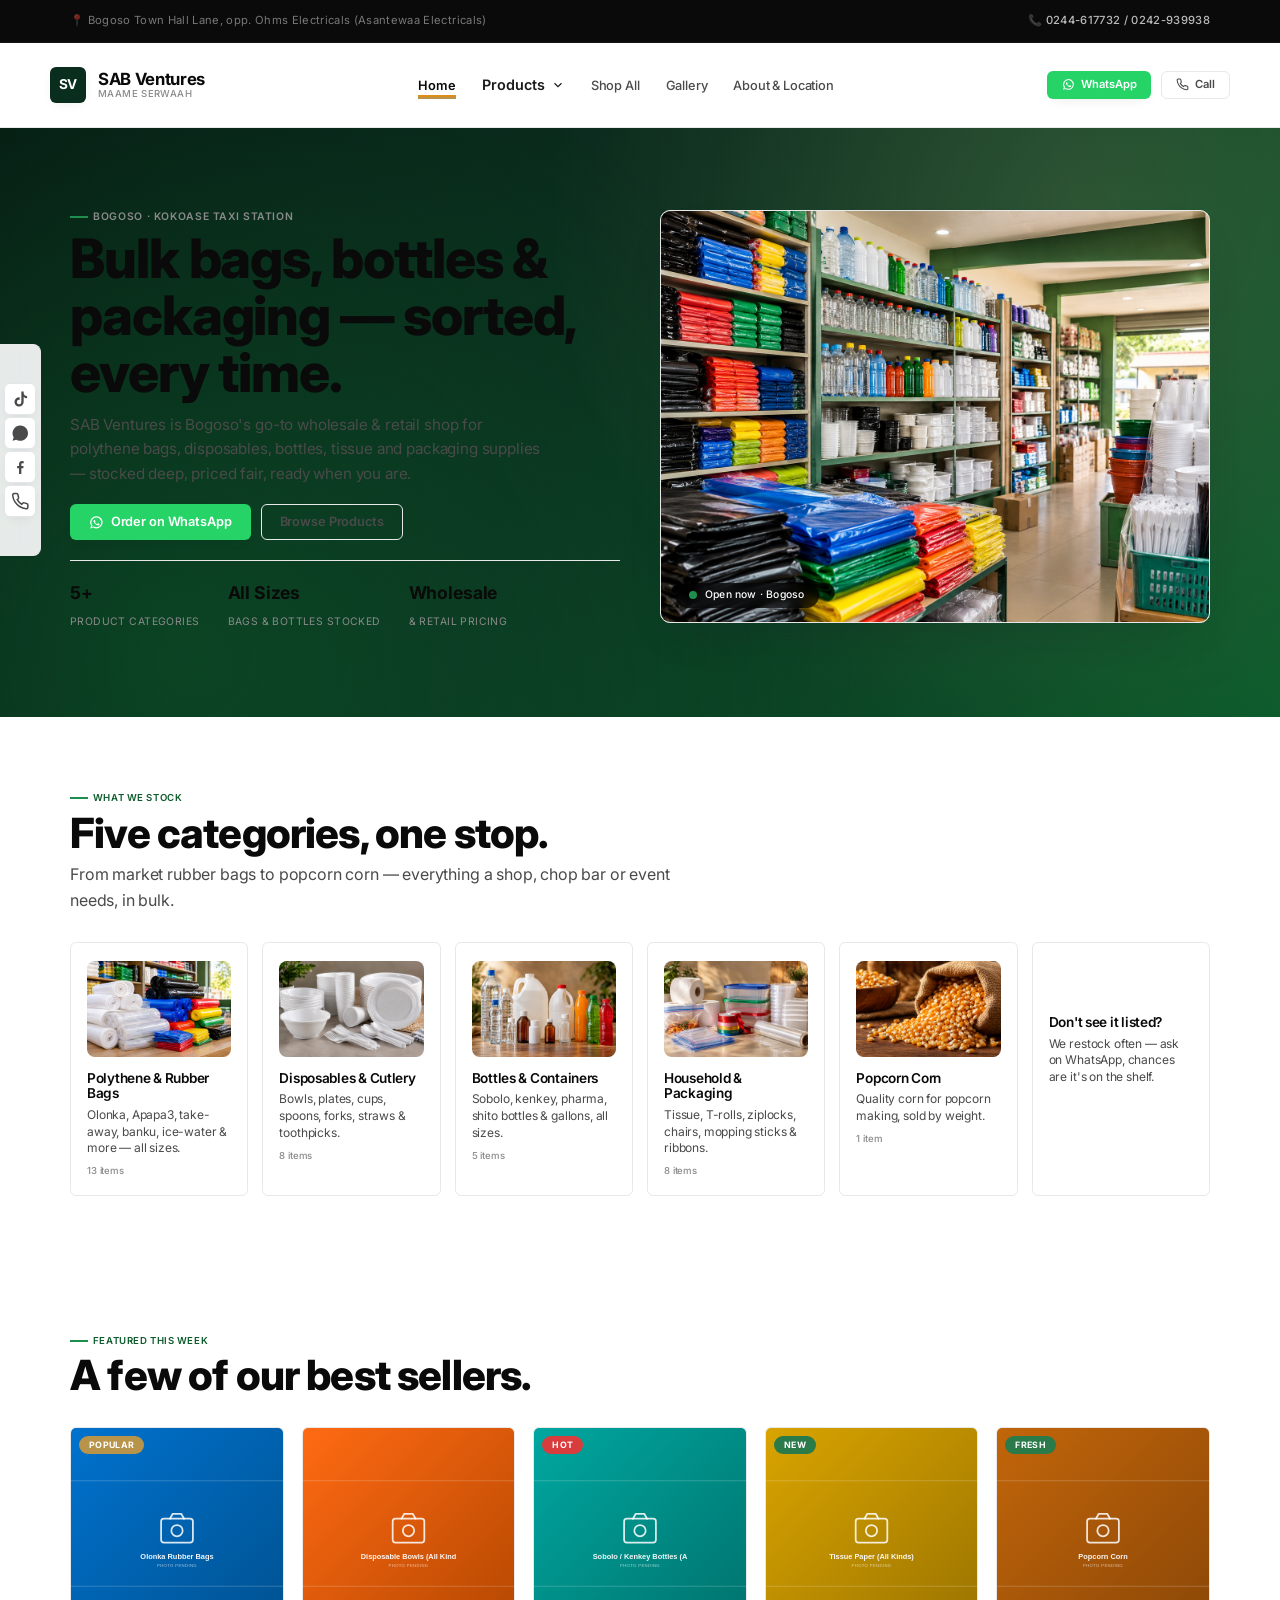
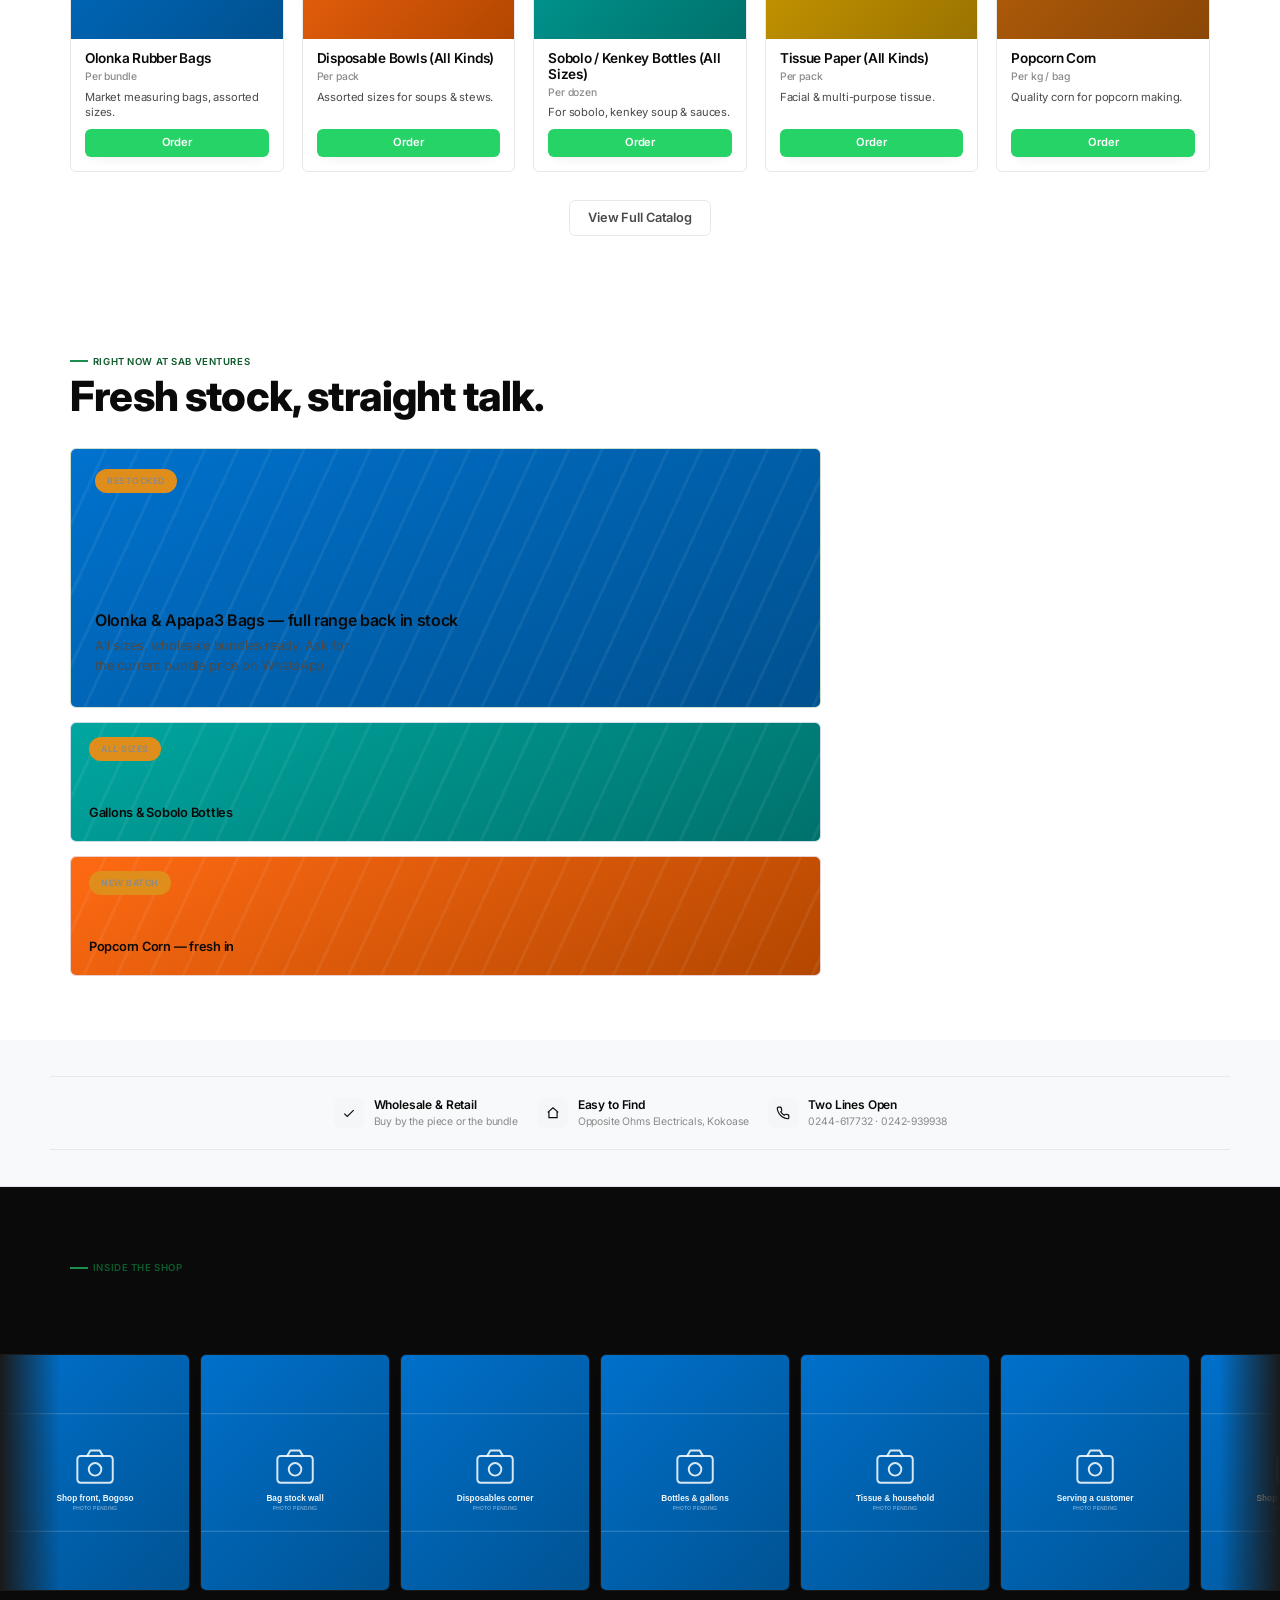
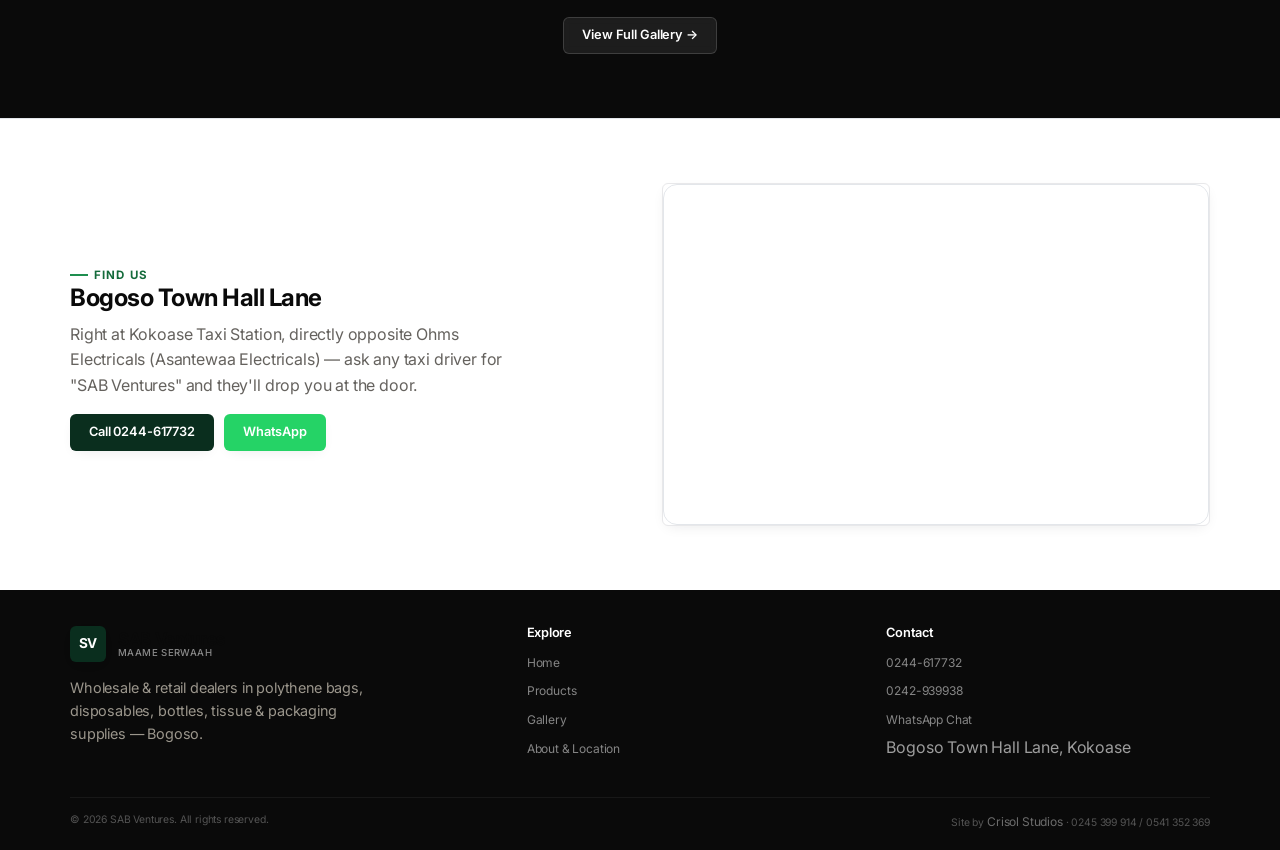
==== commit 03721ba5: "Add professional upgrade layer — hero, section rhythm, cards, footer" ====
--- a/index.html
+++ b/index.html
@@ -7,8 +7,29 @@
 <meta name="description" content="SAB Ventures (Maame Serwaah), Bogoso — wholesale & retail dealers in polythene bags, disposables, bottles, tissue & packaging supplies. Call or WhatsApp to order.">
 <link rel="icon" href="data:image/svg+xml,<svg xmlns=%22http://www.w3.org/2000/svg%22 viewBox=%220 0 100 100%22><rect width=%22100%22 height=%22100%22 rx=%2222%22 fill=%22%231B7A3D%22/><text x=%2250%22 y=%2266%22 font-size=%2250%22 text-anchor=%22middle%22 fill=%22white%22 font-family=%22Georgia%22>S</text></svg>">
 <link rel="stylesheet" href="css/style.css">
+<link rel="stylesheet" href="css/professional.css">
+<link rel="stylesheet" href="css/professional-upgrade.css">
+<script src="js/products.js"></script>
 </head>
 <body data-page="home">
+  <aside class="social-rail">
+    <a href="https://www.tiktok.com/@serwaah.ampaafo.b" target="_blank" rel="noopener" aria-label="TikTok" data-social="tiktok">
+      <svg class="i" viewBox="0 0 24 24" fill="currentColor" width="18" height="18"><path d="M16.5 2h-3v13.6a2.9 2.9 0 1 1-2.1-2.8v-3.1a6 6 0 1 0 5.1 5.9V9.2a7.4 7.4 0 0 0 4.5 1.6V7.8A4.4 4.4 0 0 1 16.5 3.4V2Z"/></svg>
+      <span class="rail-tip">TikTok</span>
+    </a>
+    <a href="https://wa.me/233242939938" target="_blank" rel="noopener" aria-label="WhatsApp" data-social="whatsapp">
+      <svg class="i" viewBox="0 0 24 24" fill="currentColor" width="18" height="18"><path d="M12 2a10 10 0 0 0-8.5 15.2L2 22l4.9-1.5A10 10 0 1 0 12 2Z"/></svg>
+      <span class="rail-tip">WhatsApp</span>
+    </a>
+    <a href="#" target="_blank" rel="noopener" aria-label="Facebook" data-social="facebook">
+      <svg class="i" viewBox="0 0 24 24" fill="currentColor" width="18" height="18"><path d="M13.5 21v-7.5H16l.4-3H13.5V8.4c0-.87.24-1.46 1.5-1.46h1.6V4.3A21 21 0 0 0 14.3 4c-2.2 0-3.8 1.34-3.8 3.8V10.5H8v3h2.5V21Z"/></svg>
+      <span class="rail-tip">Facebook</span>
+    </a>
+    <a href="tel:+233244617732" aria-label="Call">
+      <svg class="i" viewBox="0 0 24 24" fill="none" stroke="currentColor" stroke-width="2" width="18" height="18"><path d="M22 16.9v3a2 2 0 0 1-2.2 2 19.8 19.8 0 0 1-8.6-3 19.5 19.5 0 0 1-6-6 19.8 19.8 0 0 1-3-8.7A2 2 0 0 1 4.1 2h3a2 2 0 0 1 2 1.7c.1 1 .3 2 .7 3a2 2 0 0 1-.4 2.1L8.1 10a16 16 0 0 0 6 6l1.2-1.3a2 2 0 0 1 2-.5c1 .3 2 .5 3 .7a2 2 0 0 1 1.7 2Z"/></svg>
+      <span class="rail-tip">Call</span>
+    </a>
+  </aside>
 
   <div class="topline">
     <div class="wrap">
@@ -26,13 +47,20 @@
       <nav class="primary-nav">
         <ul>
           <li><a href="index.html" data-nav="home">Home</a></li>
-          <li><a href="products.html" data-nav="products">Products</a></li>
+          <li class="has-mega">
+            <button class="mega-trigger" data-nav="products" aria-expanded="false">
+              Products
+              <svg viewBox="0 0 24 24" fill="none" stroke="currentColor" stroke-width="2"><path d="M6 9l6 6 6-6"/></svg>
+            </button>
+            <div class="mega-panel" id="megaPanel"></div>
+          </li>
+          <li><a href="products.html" data-nav="shopall" class="shop-all-link">Shop All</a></li>
           <li><a href="gallery.html" data-nav="gallery">Gallery</a></li>
           <li><a href="about.html" data-nav="about">About & Location</a></li>
         </ul>
       </nav>
       <div class="nav-actions">
-        <a class="btn btn-whatsapp btn-sm" href="https://wa.me/233244617732?text=Hello%20SAB%20Ventures%2C%20I%27d%20like%20to%20order..." target="_blank" rel="noopener">
+        <a class="btn btn-whatsapp btn-sm" href="https://wa.me/233242939938?text=Hello%20SAB%20Ventures%2C%20I%27d%20like%20to%20order..." target="_blank" rel="noopener">
           <svg class="i" viewBox="0 0 24 24" fill="currentColor"><path d="M12 2a10 10 0 0 0-8.5 15.2L2 22l4.9-1.5A10 10 0 1 0 12 2Zm0 18a8 8 0 0 1-4.1-1.1l-.3-.2-2.9.9.9-2.8-.2-.3A8 8 0 1 1 12 20Zm4.4-5.8c-.2-.1-1.4-.7-1.6-.8-.2-.1-.4-.1-.5.1-.2.2-.6.8-.8 1-.1.1-.3.2-.5.1a6.6 6.6 0 0 1-1.9-1.2 7 7 0 0 1-1.3-1.6c-.1-.2 0-.4.1-.5l.4-.4.2-.4v-.4c-.1-.1-.5-1.2-.7-1.7-.2-.4-.4-.4-.5-.4h-.5a.9.9 0 0 0-.6.3 2.7 2.7 0 0 0-.8 2 4.7 4.7 0 0 0 1 2.5 10.6 10.6 0 0 0 4.1 3.6c.6.2 1 .4 1.4.5.6.2 1.1.1 1.5.1.5-.1 1.4-.6 1.6-1.1.2-.5.2-1 .1-1.1Z"/></svg>
           WhatsApp
         </a>
@@ -52,12 +80,13 @@
     <ul>
       <li><a href="index.html">Home</a></li>
       <li><a href="products.html">Products</a></li>
+      <ul id="mobileCategoryLinks" style="margin-bottom:4px;"></ul>
       <li><a href="gallery.html">Gallery</a></li>
       <li><a href="about.html">About & Location</a></li>
       <li><a href="admin.html">Admin</a></li>
     </ul>
     <div class="hero-actions" style="margin-top:24px;">
-      <a class="btn btn-whatsapp btn-block" href="https://wa.me/233244617732" target="_blank" rel="noopener">WhatsApp Now</a>
+      <a class="btn btn-whatsapp btn-block" href="https://wa.me/233242939938" target="_blank" rel="noopener">WhatsApp Now</a>
       <a class="btn btn-outline btn-block" href="tel:+233244617732" style="margin-top:10px;">Call 0244-617732</a>
     </div>
   </aside>
@@ -65,16 +94,16 @@
   <!-- ============ HERO ============ -->
   <section class="hero">
     <div class="wrap hero-grid">
-      <div class="hero-copy">
+      <div class="hero-copy reveal in">
         <span class="eyebrow">Bogoso · Kokoase Taxi Station</span>
-        <h1>Bulk bags, bottles &amp; packaging — <em>sorted</em>, every time.</h1>
+        <h1>Bulk bags, bottles &amp; packaging — sorted, every time.</h1>
         <p class="lead">SAB Ventures is Bogoso's go-to wholesale &amp; retail shop for polythene bags, disposables, bottles, tissue and packaging supplies — stocked deep, priced fair, ready when you are.</p>
         <div class="hero-actions">
-          <a class="btn btn-whatsapp" href="https://wa.me/233244617732?text=Hello%20SAB%20Ventures%2C%20I%27d%20like%20to%20order..." target="_blank" rel="noopener">
+          <a class="btn btn-whatsapp" href="https://wa.me/233242939938?text=Hello%20SAB%20Ventures%2C%20I%27d%20like%20to%20order..." target="_blank" rel="noopener">
             <svg class="i" viewBox="0 0 24 24" fill="currentColor"><path d="M12 2a10 10 0 0 0-8.5 15.2L2 22l4.9-1.5A10 10 0 1 0 12 2Zm0 18a8 8 0 0 1-4.1-1.1l-.3-.2-2.9.9.9-2.8-.2-.3A8 8 0 1 1 12 20Zm4.4-5.8c-.2-.1-1.4-.7-1.6-.8-.2-.1-.4-.1-.5.1-.2.2-.6.8-.8 1-.1.1-.3.2-.5.1a6.6 6.6 0 0 1-1.9-1.2 7 7 0 0 1-1.3-1.6c-.1-.2 0-.4.1-.5l.4-.4.2-.4v-.4c-.1-.1-.5-1.2-.7-1.7-.2-.4-.4-.4-.5-.4h-.5a.9.9 0 0 0-.6.3 2.7 2.7 0 0 0-.8 2 4.7 4.7 0 0 0 1 2.5 10.6 10.6 0 0 0 4.1 3.6c.6.2 1 .4 1.4.5.6.2 1.1.1 1.5.1.5-.1 1.4-.6 1.6-1.1.2-.5.2-1 .1-1.1Z"/></svg>
             Order on WhatsApp
           </a>
-          <a class="btn btn-ghost-light" href="products.html">Browse Products</a>
+          <a class="btn btn-outline" href="products.html">Browse Products</a>
         </div>
         <div class="hero-stats">
           <div><strong>5+</strong><span>Product Categories</span></div>
@@ -82,18 +111,16 @@
           <div><strong>Wholesale</strong><span>&amp; Retail Pricing</span></div>
         </div>
       </div>
-      <div class="hero-visual">
-        <div class="slide" style="background-image:url('images/hero/hero-1.jpg'), linear-gradient(135deg,#1B7A3D,#0F5A2A)"></div>
-        <div class="slide" style="background-image:url('images/hero/hero-2.jpg'), linear-gradient(135deg,#F5B914,#C3382B)"></div>
-        <div class="slide" style="background-image:url('images/hero/hero-3.jpg'), linear-gradient(135deg,#1F5FA8,#0F5A2A)"></div>
-        <div class="slide" style="background-image:url('images/hero/hero-4.jpg'), linear-gradient(135deg,#C3382B,#241F1A)"></div>
-        <div class="tag-badge"><span class="dot"></span> Open now · Bogoso</div>
-      </div>
-    </div>
-  </section>
-  <div class="tear tear-on-green" aria-hidden="true"></div>
-
-  <!-- ============ CATEGORIES ============ -->
+      <div class="hero-image reveal in">
+        <img onerror="sabvOnImgError(this)" src="images/hero/hero-main.png" alt="Stacked bags and packaging supplies at SAB Ventures"
+             data-fallback-cat="bags" data-fallback-label="SAB Ventures stock">
+        <span class="hero-image-badge">Open now · Bogoso</span>
+      </div>
+    </div>
+  </section>
+  <div class="tear" aria-hidden="true"></div>
+
+  <!-- ============ CATEGORIES — UPDATED WITH IMAGES ============ -->
   <section class="bg-white">
     <div class="wrap">
       <div class="section-head reveal">
@@ -103,39 +130,99 @@
       </div>
       <div class="cat-grid">
         <a class="tag-card reveal" href="products.html#bags">
-          <div class="icon-wrap"><svg class="i" viewBox="0 0 24 24" fill="none" stroke="currentColor" stroke-width="2"><path d="M6 9h12l-1 12H7L6 9Z"/><path d="M9 9V6a3 3 0 0 1 6 0v3"/></svg></div>
+          <div class="cat-img">
+            <img onerror="sabvOnImgError(this)" src="images/categories/bags.png" alt="Polythene & Rubber Bags"
+                 data-fallback-cat="bags" data-fallback-label="Polythene Bags">
+          </div>
           <h3>Polythene &amp; Rubber Bags</h3>
           <p>Olonka, Apapa3, take-away, banku, ice-water &amp; more — all sizes.</p>
           <span class="count">13 items</span>
         </a>
         <a class="tag-card reveal" href="products.html#disposables">
-          <div class="icon-wrap"><svg class="i" viewBox="0 0 24 24" fill="none" stroke="currentColor" stroke-width="2"><circle cx="12" cy="12" r="9"/><path d="M8 12h8M12 8v8"/></svg></div>
+          <div class="cat-img">
+            <img onerror="sabvOnImgError(this)" src="images/categories/disposables.png" alt="Disposables & Cutlery"
+                 data-fallback-cat="disposables" data-fallback-label="Disposables">
+          </div>
           <h3>Disposables &amp; Cutlery</h3>
           <p>Bowls, plates, cups, spoons, forks, straws &amp; toothpicks.</p>
           <span class="count">8 items</span>
         </a>
         <a class="tag-card reveal" href="products.html#bottles">
-          <div class="icon-wrap"><svg class="i" viewBox="0 0 24 24" fill="none" stroke="currentColor" stroke-width="2"><path d="M10 2h4v4l3 3v11a2 2 0 0 1-2 2h-6a2 2 0 0 1-2-2V9l3-3V2Z"/></svg></div>
+          <div class="cat-img">
+            <img onerror="sabvOnImgError(this)" src="images/categories/bottles.png" alt="Bottles & Containers"
+                 data-fallback-cat="bottles" data-fallback-label="Bottles">
+          </div>
           <h3>Bottles &amp; Containers</h3>
           <p>Sobolo, kenkey, pharma, shito bottles &amp; gallons, all sizes.</p>
           <span class="count">5 items</span>
         </a>
         <a class="tag-card reveal" href="products.html#household">
-          <div class="icon-wrap"><svg class="i" viewBox="0 0 24 24" fill="none" stroke="currentColor" stroke-width="2"><rect x="4" y="4" width="16" height="16" rx="3"/><path d="M4 10h16"/></svg></div>
+          <div class="cat-img">
+            <img onerror="sabvOnImgError(this)" src="images/categories/household.png" alt="Household & Packaging"
+                 data-fallback-cat="household" data-fallback-label="Household">
+          </div>
           <h3>Household &amp; Packaging</h3>
           <p>Tissue, T-rolls, ziplocks, chairs, mopping sticks &amp; ribbons.</p>
           <span class="count">8 items</span>
         </a>
         <a class="tag-card reveal" href="products.html#popcorn">
-          <div class="icon-wrap"><svg class="i" viewBox="0 0 24 24" fill="none" stroke="currentColor" stroke-width="2"><path d="M12 3c-2 0-3 2-2 4-2 0-3 2-1 4-2 1-2 4 1 4h4c3 0 3-3 1-4 2-2 1-4-1-4 1-2 0-4-2-4Z"/><path d="M9 21l1-6M15 21l-1-6"/></svg></div>
+          <div class="cat-img">
+            <img onerror="sabvOnImgError(this)" src="images/categories/popcorn.png" alt="Popcorn Corn"
+                 data-fallback-cat="popcorn" data-fallback-label="Popcorn Corn">
+          </div>
           <h3>Popcorn Corn</h3>
           <p>Quality corn for popcorn making, sold by weight.</p>
           <span class="count">1 item</span>
         </a>
-        <div class="tag-card reveal" style="display:flex; flex-direction:column; justify-content:center; align-items:flex-start; background:var(--market-green); color:#fff; border:none;">
+        <div class="tag-card reveal" style="display:flex; flex-direction:column; justify-content:center; align-items:flex-start; background:var(--brand-blue); color:#fff; border:none;">
           <h3 style="color:#fff;">Don't see it listed?</h3>
           <p style="color:rgba(255,255,255,.85);">We restock often — ask on WhatsApp, chances are it's on the shelf.</p>
-          <a class="btn btn-ghost-light btn-sm" style="margin-top:10px;" href="https://wa.me/233244617732" target="_blank" rel="noopener">Ask on WhatsApp</a>
+          <a class="btn btn-ghost-light btn-sm" style="margin-top:10px;" href="https://wa.me/233242939938" target="_blank" rel="noopener">Ask on WhatsApp</a>
+        </div>
+      </div>
+    </div>
+  </section>
+
+  <div class="tear" aria-hidden="true"></div>
+
+  <!-- ============ FEATURED PRODUCTS ============ -->
+  <section class="bg-white">
+    <div class="wrap">
+      <div class="section-head reveal">
+        <span class="eyebrow">Featured this week</span>
+        <h2>A few of our best sellers.</h2>
+      </div>
+      <div class="prod-grid" id="featuredGrid"></div>
+      <div style="text-align:center; margin-top:28px;">
+        <a class="btn btn-outline" href="products.html">View Full Catalog</a>
+      </div>
+    </div>
+  </section>
+  <div class="tear" aria-hidden="true"></div>
+
+  <!-- ============ PROMO STRIP ============ -->
+  <section class="bg-white" style="padding-top:44px;">
+    <div class="wrap">
+      <div class="section-head reveal">
+        <span class="eyebrow">Right now at SAB Ventures</span>
+        <h2>Fresh stock, straight talk.</h2>
+      </div>
+      <div class="promo-grid">
+        <a class="promo-banner tint-green reveal" href="products.html#bags">
+          <span class="promo-tag">Restocked</span>
+          <h3>Olonka &amp; Apapa3 Bags — full range back in stock</h3>
+          <p>All sizes, wholesale bundles ready. Ask for the current bundle price on WhatsApp.</p>
+          <a class="btn btn-ghost-light btn-sm" href="https://wa.me/233242939938?text=Hello%2C%20I%27d%20like%20the%20Olonka%20%2F%20Apapa3%20bundle%20price" target="_blank" rel="noopener">Ask Price</a>
+        </a>
+        <div class="promo-stack">
+          <a class="promo-banner small tint-blue reveal" href="products.html#bottles">
+            <span class="promo-tag">All Sizes</span>
+            <h3>Gallons &amp; Sobolo Bottles</h3>
+          </a>
+          <a class="promo-banner small tint-red reveal" href="products.html#popcorn">
+            <span class="promo-tag">New Batch</span>
+            <h3>Popcorn Corn — fresh in</h3>
+          </a>
         </div>
       </div>
     </div>
@@ -167,8 +254,8 @@
   <section class="bg-ink">
     <div class="wrap">
       <div class="section-head reveal">
-        <span class="eyebrow" style="color:var(--bag-yellow);">Inside the shop</span>
-        <h2 style="color:#fff;">A peek at the shelves.</h2>
+        <span class="eyebrow">Inside the shop</span>
+        <h2>A peek at the shelves.</h2>
       </div>
     </div>
     <div class="filmstrip-wrap reveal">
@@ -190,7 +277,7 @@
         <p style="color:rgba(36,31,26,.7); max-width:46ch;">Right at Kokoase Taxi Station, directly opposite Ohms Electricals (Asantewaa Electricals) — ask any taxi driver for "SAB Ventures" and they'll drop you at the door.</p>
         <div class="hero-actions" style="margin-top:10px;">
           <a class="btn btn-call" href="tel:+233244617732">Call 0244-617732</a>
-          <a class="btn btn-whatsapp" href="https://wa.me/233244617732" target="_blank" rel="noopener">WhatsApp</a>
+          <a class="btn btn-whatsapp" href="https://wa.me/233242939938" target="_blank" rel="noopener">WhatsApp</a>
         </div>
       </div>
       <div class="location-card reveal">
@@ -208,11 +295,6 @@
         <div class="footer-brand">
           <div class="brand" style="margin-bottom:14px;"><span class="brand-mark">SV</span><span class="brand-text"><strong style="color:#fff;">SAB Ventures</strong><span style="color:rgba(251,243,227,.6);">Maame Serwaah</span></span></div>
           <p>Wholesale &amp; retail dealers in polythene bags, disposables, bottles, tissue &amp; packaging supplies — Bogoso.</p>
-          <div class="social-row" style="margin-top:16px;">
-            <a class="social-btn" href="https://www.tiktok.com/@serwaah.ampaafo.b" target="_blank" rel="noopener" aria-label="TikTok"><svg class="i" viewBox="0 0 24 24" fill="currentColor"><path d="M16.5 2h-3v13.6a2.9 2.9 0 1 1-2.1-2.8v-3.1a6 6 0 1 0 5.1 5.9V9.2a7.4 7.4 0 0 0 4.5 1.6V7.8A4.4 4.4 0 0 1 16.5 3.4V2Z"/></svg></a>
-            <a class="social-btn" href="https://wa.me/233244617732" target="_blank" rel="noopener" aria-label="WhatsApp"><svg class="i" viewBox="0 0 24 24" fill="currentColor"><path d="M12 2a10 10 0 0 0-8.5 15.2L2 22l4.9-1.5A10 10 0 1 0 12 2Z"/></svg></a>
-            <a class="social-btn" href="tel:+233244617732" aria-label="Call"><svg class="i" viewBox="0 0 24 24" fill="none" stroke="currentColor" stroke-width="2"><path d="M22 16.9v3a2 2 0 0 1-2.2 2 19.8 19.8 0 0 1-8.6-3 19.5 19.5 0 0 1-6-6 19.8 19.8 0 0 1-3-8.7A2 2 0 0 1 4.1 2h3a2 2 0 0 1 2 1.7c.1 1 .3 2 .7 3a2 2 0 0 1-.4 2.1L8.1 10a16 16 0 0 0 6 6l1.2-1.3a2 2 0 0 1 2-.5c1 .3 2 .5 3 .7a2 2 0 0 1 1.7 2Z"/></svg></a>
-          </div>
         </div>
         <div>
           <h4>Explore</h4>
@@ -228,7 +310,7 @@
           <ul>
             <li><a href="tel:+233244617732">0244-617732</a></li>
             <li><a href="tel:+233242939938">0242-939938</a></li>
-            <li><a href="https://wa.me/233244617732" target="_blank" rel="noopener">WhatsApp Chat</a></li>
+            <li><a href="https://wa.me/233242939938" target="_blank" rel="noopener">WhatsApp Chat</a></li>
             <li>Bogoso Town Hall Lane, Kokoase</li>
           </ul>
         </div>
@@ -243,16 +325,41 @@
   <!-- Sticky mobile contact bar -->
   <div class="mobile-cta-bar">
     <a class="m-call" href="tel:+233244617732"><svg class="i" viewBox="0 0 24 24" fill="none" stroke="currentColor" stroke-width="2"><path d="M22 16.9v3a2 2 0 0 1-2.2 2 19.8 19.8 0 0 1-8.6-3 19.5 19.5 0 0 1-6-6 19.8 19.8 0 0 1-3-8.7A2 2 0 0 1 4.1 2h3a2 2 0 0 1 2 1.7c.1 1 .3 2 .7 3a2 2 0 0 1-.4 2.1L8.1 10a16 16 0 0 0 6 6l1.2-1.3a2 2 0 0 1 2-.5c1 .3 2 .5 3 .7a2 2 0 0 1 1.7 2Z"/></svg>Call</a>
-    <a class="m-wa" href="https://wa.me/233244617732" target="_blank" rel="noopener"><svg class="i" viewBox="0 0 24 24" fill="currentColor"><path d="M12 2a10 10 0 0 0-8.5 15.2L2 22l4.9-1.5A10 10 0 1 0 12 2Z"/></svg>WhatsApp</a>
+    <a class="m-wa" href="https://wa.me/233242939938" target="_blank" rel="noopener"><svg class="i" viewBox="0 0 24 24" fill="currentColor"><path d="M12 2a10 10 0 0 0-8.5 15.2L2 22l4.9-1.5A10 10 0 1 0 12 2Z"/></svg>WhatsApp</a>
     <a class="m-dir" href="https://www.google.com/maps?q=Bogoso+Town+Hall,+Kokoase+Taxi+Station,+Ghana" target="_blank" rel="noopener"><svg class="i" viewBox="0 0 24 24" fill="none" stroke="currentColor" stroke-width="2"><path d="M3 11l9-8 9 8M5 10v10h14V10"/></svg>Directions</a>
   </div>
 
-  <script src="js/products.js"></script>
   <script src="js/main.js"></script>
   <script>
     document.getElementById("year").textContent = new Date().getFullYear();
 
-    // Build home filmstrip from gallery placeholder set (8 frames, looped x2 for seamless scroll)
+    // ---- Featured Products ----
+    (function(){
+      const grid = document.getElementById("featuredGrid");
+      const all = sabvLoadProducts();
+      const picks = SABV_CATEGORIES.map(cat =>
+        all.find(p => p.category === cat.id && p.badge) || all.find(p => p.category === cat.id)
+      ).filter(Boolean).slice(0, 6);
+
+      const badgeLabel = { hot:"Hot", popular:"Popular", new:"New", fresh:"Fresh" };
+      grid.innerHTML = picks.map(p => `
+        <div class="prod-card">
+          ${p.badge ? `<span class="prod-badge ${p.badge}">${badgeLabel[p.badge] || p.badge}</span>` : ""}
+          <div class="prod-media">
+            <img onerror="sabvOnImgError(this)" src="${p.img}" alt="${p.name}" loading="lazy"
+                 data-fallback-cat="${p.category}" data-fallback-label="${p.name}">
+          </div>
+          <div class="prod-body">
+            <h3>${p.name}</h3>
+            <div class="unit">${p.unit || ""}</div>
+            <p>${p.note || ""}</p>
+            <a class="btn btn-whatsapp btn-sm btn-block" target="_blank" rel="noopener"
+               href="https://wa.me/233242939938?text=${encodeURIComponent("Hello, I'd like to order: " + p.name)}">Order</a>
+          </div>
+        </div>`).join("");
+    })();
+
+    // ---- Home filmstrip ----
     (function(){
       const strip = document.getElementById("homeFilmstrip");
       const shots = [
@@ -266,7 +373,7 @@
       const doubled = shots.concat(shots);
       strip.innerHTML = doubled.map(s => `
         <div class="film-frame">
-          <img src="${s.src}" alt="${s.cap}" loading="lazy"
+          <img onerror="sabvOnImgError(this)" src="${s.src}" alt="${s.cap}" loading="lazy"
                data-fallback-cat="bags" data-fallback-label="${s.cap}">
           <div class="cap">${s.cap}</div>
         </div>`).join("");
@@ -274,4 +381,4 @@
     })();
   </script>
 </body>
-</html>
+</html>
--- a/css/style.css
+++ b/css/style.css
@@ -0,0 +1,1163 @@
+/* ============================================================
+   SAB VENTURES — Design System v3
+   Direction (per client request): clean, real, modern e-commerce —
+   white background, gray structure, one green accent. Inter
+   throughout for consistency. No dark "mood" sections, no cartoon
+   feel — clean borders, clean spacing, product-grid-forward.
+   ============================================================ */
+
+@import url('https://fonts.googleapis.com/css2?family=Inter:wght@400;500;600;700;800;900&display=swap');
+
+:root{
+  /* ---- Palette: white + gray structure, one green accent ---- */
+  --white: #FFFFFF;
+  --gray-50: #F7F8F9;
+  --gray-100: #EDEFF2;
+  --gray-200: #E3E6EA;
+  --gray-300: #D3D8DE;
+  --gray-600: #5B6470;
+  --ink: #171B1F;
+  --green: #1E8E4F;
+  --green-dark: #146B3B;
+  --green-tint: #E9F6EE;
+  --red: #E1443A;
+  --blue: #2461D9;
+  --purple: #7C3AED;
+  --amber: #E08E1B;
+  --line: #E3E6EA;
+
+  /* legacy aliases kept so existing component rules below don't
+     all need renaming — mapped onto the new clean palette */
+  --ink-soft: var(--gray-600);
+  --paper: var(--gray-50);
+  --paper-raised: var(--white);
+  --amber-dark: var(--green-dark);
+  --teal: var(--blue);
+  --text-on-ink: var(--white);
+  --accent-red: var(--red);
+  --line-on-ink: rgba(255,255,255,.16);
+  --brand-blue: var(--green);
+  --brand-blue-dark: var(--green-dark);
+  --accent-orange: var(--green);
+  --accent-teal: var(--blue);
+  --accent-yellow: var(--amber);
+  --bg-soft: var(--gray-50);
+  --surface-white: var(--white);
+  --text-dark: var(--ink);
+
+  /* Badge colors (Hot / Popular / New / Fresh) */
+  --badge-hot: var(--red);
+  --badge-popular: var(--purple);
+  --badge-new: var(--blue);
+  --badge-fresh: var(--green);
+
+  /* ---- Type: Inter everywhere, clean & consistent ---- */
+  --font-display: "Inter", -apple-system, BlinkMacSystemFont, sans-serif;
+  --font-body: "Inter", -apple-system, BlinkMacSystemFont, sans-serif;
+  --font-mono: "Inter", -apple-system, BlinkMacSystemFont, sans-serif;
+
+  --radius: 12px;
+  --shadow-tag: 0 16px 32px -14px rgba(23,27,31,0.18);
+  --shadow-soft: 0 4px 14px -6px rgba(23,27,31,0.12);
+}
+
+*,*::before,*::after{ box-sizing:border-box; }
+html{ scroll-behavior:smooth; }
+@media (prefers-reduced-motion: reduce){
+  html{ scroll-behavior:auto; }
+  *,*::before,*::after{ animation-duration:0.001ms !important; animation-iteration-count:1 !important; transition-duration:0.001ms !important; scroll-behavior:auto !important; }
+}
+
+body{
+  margin:0;
+  background:var(--white);
+  color:var(--text-dark);
+  font-family:var(--font-body);
+  font-size:16px;
+  line-height:1.55;
+  -webkit-font-smoothing:antialiased;
+  overflow-x:hidden;
+}
+
+img{ max-width:100%; display:block; }
+a{ color:inherit; text-decoration:none; }
+ul{ margin:0; padding:0; list-style:none; }
+h1,h2,h3,h4{ font-family:var(--font-display); margin:0 0 .4em; line-height:1.15; font-weight:800; letter-spacing:-0.01em; }
+p{ margin:0 0 1em; }
+
+a:focus-visible, button:focus-visible, input:focus-visible, textarea:focus-visible{
+  outline:3px solid var(--green);
+  outline-offset:3px;
+  border-radius:6px;
+}
+
+.wrap{ width:100%; max-width:1180px; margin:0 auto; padding:0 20px; }
+.eyebrow{
+  font-family:var(--font-mono);
+  font-size:.72rem;
+  font-weight:700;
+  letter-spacing:.1em;
+  text-transform:uppercase;
+  color:var(--green-dark);
+  display:inline-flex;
+  align-items:center;
+  gap:.5em;
+}
+.eyebrow::before{ content:""; width:18px; height:2px; background:var(--green); display:inline-block; }
+
+/* ============================== BUTTONS ============================== */
+.btn{
+  display:inline-flex;
+  align-items:center;
+  justify-content:center;
+  gap:.55em;
+  font-family:var(--font-body);
+  font-weight:800;
+  font-size:.98rem;
+  padding:.95em 1.5em;
+  border-radius:999px;
+  border:2px solid transparent;
+  cursor:pointer;
+  transition:transform .18s ease, box-shadow .18s ease, background .18s ease;
+  white-space:nowrap;
+}
+.btn:active{ transform:translateY(1px) scale(.98); }
+.btn-call{ background:var(--accent-orange); color:#fff; box-shadow:var(--shadow-soft); }
+.btn-call:hover{ transform:translateY(-2px); box-shadow:0 10px 20px -6px rgba(31,95,168,.5); }
+.btn-whatsapp{ background:#25D366; color:#0b3818; box-shadow:var(--shadow-soft); }
+.btn-whatsapp:hover{ transform:translateY(-2px); box-shadow:0 10px 20px -6px rgba(37,211,102,.55); }
+.btn-outline{ background:transparent; color:var(--text-dark); border-color:var(--text-dark); }
+.btn-outline:hover{ background:var(--text-dark); color:var(--bg-soft); }
+.btn-ghost-light{ background:rgba(255,255,255,.14); color:#fff; border-color:rgba(255,255,255,.55); backdrop-filter:blur(4px); }
+.btn-ghost-light:hover{ background:#fff; color:var(--text-dark); }
+.btn-sm{ padding:.6em 1.1em; font-size:.82rem; }
+.btn-block{ width:100%; }
+.btn[disabled]{ opacity:.45; cursor:not-allowed; }
+
+svg.i{ width:1.15em; height:1.15em; flex:none; }
+
+/* ============================== HEADER / NAV ============================== */
+.topline{
+  background:var(--gray-100);
+  color:var(--gray-600);
+  border-bottom:1px solid var(--line);
+  font-family:var(--font-mono);
+  font-size:.74rem;
+  letter-spacing:.03em;
+  border-bottom:1px solid var(--line-on-ink);
+}
+.topline .wrap{
+  display:flex; align-items:center; justify-content:space-between;
+  padding-top:7px; padding-bottom:7px; gap:12px; flex-wrap:wrap;
+}
+.topline a{ opacity:.9; color:var(--amber); }
+.topline a:hover{ opacity:1; text-decoration:underline; }
+.topline-loc{ opacity:.75; }
+
+header.site-header{
+  position:sticky; top:0; z-index:60;
+  background:var(--ink);
+  border-bottom:1px solid var(--line-on-ink);
+}
+header.site-header, header.site-header .brand-text strong{ color:var(--text-on-ink); }
+header.site-header nav.primary-nav a,
+header.site-header .mega-trigger{ color:var(--text-on-ink); }
+header.site-header .nav-toggle span,
+header.site-header .nav-toggle span::before,
+header.site-header .nav-toggle span::after{ background:var(--text-on-ink); }
+.nav-row{
+  display:flex; align-items:center; justify-content:space-between;
+  padding:14px 0;
+  gap:16px;
+}
+.brand{ display:flex; align-items:center; gap:12px; }
+.brand-mark{
+  width:46px; height:46px; border-radius:50%;
+  background:var(--amber);
+  color:var(--ink);
+  display:flex; align-items:center; justify-content:center;
+  font-family:var(--font-display); font-weight:900; font-size:1.05rem;
+  box-shadow:var(--shadow-soft);
+  flex:none;
+}
+.brand-text{ line-height:1.1; }
+.brand-text strong{ display:block; font-family:var(--font-display); font-weight:800; font-size:1.18rem; letter-spacing:.01em; }
+.brand-text span{ display:block; font-size:.72rem; color:var(--amber); font-weight:700; letter-spacing:.03em; text-transform:uppercase; }
+
+nav.primary-nav ul{ display:flex; gap:26px; align-items:center; }
+nav.primary-nav a{
+  font-weight:600; font-size:.95rem; position:relative; padding:6px 0;
+}
+nav.primary-nav a::after{
+  content:""; position:absolute; left:0; bottom:0; width:0; height:2px;
+  background:var(--amber); transition:width .2s ease;
+}
+nav.primary-nav a:hover::after, nav.primary-nav a.active::after{ width:100%; }
+nav.primary-nav a.active{ color:var(--amber); }
+
+/* ============================== MEGA MENU ============================== */
+.has-mega{ position:relative; }
+.mega-trigger{
+  display:flex; align-items:center; gap:5px; background:none; border:none;
+  font-family:var(--font-body); font-weight:600; font-size:.95rem; cursor:pointer;
+  color:inherit; padding:6px 0; position:relative;
+}
+.mega-trigger::after{
+  content:""; position:absolute; left:0; bottom:0; width:0; height:2px;
+  background:var(--amber); transition:width .2s ease;
+}
+.mega-trigger svg{ width:14px; height:14px; transition:transform .2s ease; }
+.has-mega:hover .mega-trigger::after, .has-mega.open .mega-trigger::after{ width:100%; }
+.has-mega:hover .mega-trigger svg, .has-mega.open .mega-trigger svg{ transform:rotate(180deg); }
+
+.mega-panel{
+  position:absolute; top:calc(100% + 18px); left:50%; transform:translateX(-50%) translateY(8px);
+  width:min(760px, 86vw);
+  background:var(--surface-white);
+  border-radius:18px;
+  border:1px solid var(--line);
+  box-shadow:var(--shadow-tag);
+  padding:22px;
+  display:grid; grid-template-columns:repeat(3,1fr); gap:6px;
+  opacity:0; pointer-events:none;
+  transition:opacity .18s ease, transform .18s ease;
+  z-index:50;
+}
+.has-mega:hover .mega-panel, .has-mega.open .mega-panel{
+  opacity:1; pointer-events:auto; transform:translateX(-50%) translateY(0);
+}
+.mega-item{
+  display:flex; align-items:flex-start; gap:12px; padding:10px; border-radius:12px;
+  transition:background .18s ease, transform .18s ease;
+}
+.mega-item:hover{ background:var(--bg-soft); transform:translateX(2px); }
+.mega-item .ico{
+  width:38px; height:38px; border-radius:10px; background:var(--brand-blue); color:#fff;
+  display:flex; align-items:center; justify-content:center; flex:none;
+}
+.mega-item strong{ display:block; font-size:.92rem; }
+.mega-item span{ display:block; font-size:.78rem; color:rgba(36,31,26,.6); }
+.mega-panel .mega-cta{
+  grid-column:1/-1; margin-top:8px; padding-top:14px; border-top:1px dashed var(--line);
+  display:flex; align-items:center; justify-content:space-between; gap:10px; flex-wrap:wrap;
+}
+.mega-panel .mega-cta p{ margin:0; font-size:.85rem; color:rgba(36,31,26,.65); }
+
+.nav-actions{ display:flex; align-items:center; gap:10px; }
+.nav-toggle{
+  display:none; background:none; border:none; cursor:pointer;
+  width:44px; height:44px; border-radius:10px; align-items:center; justify-content:center;
+}
+.nav-toggle span, .nav-toggle span::before, .nav-toggle span::after{
+  content:""; display:block; width:22px; height:2.5px; background:var(--text-dark); position:relative;
+  transition:transform .2s ease, opacity .2s ease;
+}
+.nav-toggle span::before{ position:absolute; top:-7px; }
+.nav-toggle span::after{ position:absolute; top:7px; }
+
+.mobile-panel{
+  display:none;
+  position:fixed; inset:0 0 0 auto; width:min(84vw,340px);
+  background:var(--surface-white);
+  z-index:90;
+  transform:translateX(100%);
+  transition:transform .28s ease;
+  box-shadow:-14px 0 30px rgba(0,0,0,.18);
+  padding:24px 22px;
+  overflow-y:auto;
+}
+.mobile-panel.open{ transform:translateX(0); }
+.mobile-panel ul{ display:flex; flex-direction:column; gap:2px; margin-top:20px; }
+.mobile-panel a{ display:block; padding:14px 6px; font-weight:700; font-size:1.05rem; border-bottom:1px solid var(--line); }
+.mobile-close{ background:none; border:none; font-size:1.6rem; float:right; cursor:pointer; line-height:1; padding:6px; }
+.scrim{ position:fixed; inset:0; background:rgba(20,16,12,.45); z-index:80; opacity:0; pointer-events:none; transition:opacity .25s ease; }
+.scrim.open{ opacity:1; pointer-events:auto; }
+
+/* ============================== SECTION DIVIDER (clean) ============================== */
+.tear{ height:1px; background:var(--line); border:none; }
+.tear-on-green, .tear-on-ink, .tear-on-white{ background:rgba(255,255,255,.14); }
+
+/* ============================== SOCIAL RAIL (left, all pages) ============================== */
+.social-rail{
+  position:fixed; left:18px; top:50%; transform:translateY(-50%); z-index:70;
+  display:flex; flex-direction:column; gap:10px; align-items:center;
+}
+.social-rail::before, .social-rail::after{
+  content:""; width:1px; height:26px; background:var(--line); margin:2px auto;
+}
+.social-rail a{
+  width:42px; height:42px; border-radius:50%; background:var(--surface-white);
+  border:1px solid var(--line); box-shadow:var(--shadow-soft);
+  display:flex; align-items:center; justify-content:center; color:var(--text-dark);
+  transition:all .2s ease; position:relative;
+}
+.social-rail a:hover{ background:var(--brand-blue); color:#fff; transform:translateX(4px); border-color:var(--brand-blue); }
+.social-rail a[data-social="whatsapp"]:hover{ background:#25D366; border-color:#25D366; }
+.social-rail a .rail-tip{
+  position:absolute; left:52px; top:50%; transform:translateY(-50%) translateX(-6px);
+  background:var(--text-dark); color:#fff; font-size:.72rem; font-weight:700;
+  padding:5px 10px; border-radius:6px; white-space:nowrap; opacity:0; pointer-events:none;
+  transition:all .18s ease;
+}
+.social-rail a:hover .rail-tip{ opacity:1; transform:translateY(-50%) translateX(0); }
+@media (max-width:1150px){ .social-rail{ display:none; } }
+
+/* ============================== SPOTLIGHT CAROUSEL (flashing bg + Read More) ============================== */
+.spotlight{
+  position:relative; overflow:hidden; min-height:460px;
+  display:flex; align-items:flex-end;
+  color:#fff; background:var(--text-dark);
+}
+.spotlight-slide{
+  position:absolute; inset:0; opacity:0; transition:opacity 1s ease;
+}
+.spotlight-slide.active{ opacity:1; }
+.spotlight-slide::after{
+  content:""; position:absolute; inset:0; z-index:1;
+  background:linear-gradient(0deg, rgba(4,10,20,.9) 0%, rgba(4,10,20,.5) 55%, rgba(4,10,20,.18) 100%);
+}
+.spotlight-slide img{
+  position:absolute; inset:0; width:100%; height:100%; object-fit:cover;
+  transition:transform 9s ease;
+}
+.spotlight-slide.active img{ transform:scale(1.08); }
+.spotlight-body{ position:relative; z-index:2; padding:52px 6vw 44px; max-width:640px; }
+.spotlight-tag{
+  display:inline-block; background:var(--accent-orange); color:#fff; font-family:var(--font-mono);
+  font-size:.72rem; font-weight:800; letter-spacing:.06em; text-transform:uppercase;
+  padding:6px 14px; border-radius:999px; margin-bottom:16px;
+}
+.spotlight-body h2{ color:#fff; font-size:clamp(1.8rem,4vw,3rem); margin-bottom:.3em; }
+.spotlight-body p{ color:rgba(255,255,255,.82); max-width:44ch; margin-bottom:22px; }
+.spotlight-dots{ position:absolute; right:6vw; bottom:26px; z-index:3; display:flex; gap:8px; }
+.spotlight-dots button{
+  width:28px; height:4px; border-radius:2px; border:none; background:rgba(255,255,255,.35); cursor:pointer;
+  transition:background .2s ease;
+}
+.spotlight-dots button.active{ background:var(--accent-orange); }
+@media (max-width:640px){ .spotlight{ min-height:400px; } .spotlight-dots{ display:none; } }
+
+/* ============================== FILE-PICKER IMAGE UPLOAD ============================== */
+.img-upload-row{ display:flex; align-items:center; gap:12px; flex-wrap:wrap; }
+.upload-preview{
+  width:56px; height:56px; border-radius:10px; object-fit:cover; border:1px solid var(--line);
+  display:none;
+}
+.upload-preview.show{ display:block; }
+
+/* ============================== SHARE POPOVER ============================== */
+.share-wrap{ position:relative; }
+.share-popover{
+  position:absolute; bottom:calc(100% + 10px); right:0; z-index:20;
+  background:var(--surface-white); border:1px solid var(--line); border-radius:14px;
+  box-shadow:var(--shadow-tag); padding:10px; display:none; gap:8px;
+  min-width:180px;
+}
+.share-popover.open{ display:grid; }
+.share-popover a{
+  display:flex; align-items:center; gap:10px; padding:8px 10px; border-radius:9px;
+  font-size:.86rem; font-weight:700; color:var(--text-dark); transition:background .15s ease;
+}
+.share-popover a:hover{ background:var(--bg-soft); }
+.share-popover .sp-ico{ width:22px; height:22px; flex:none; }
+
+/* ============================== INLINE ADMIN SECTION (visible in page flow) ============================== */
+.admin-inline{ background:var(--text-dark); padding:56px 0; }
+.admin-inline-card{
+  background:var(--surface-white); border-radius:20px; padding:0; overflow:hidden;
+  box-shadow:0 30px 60px -20px rgba(0,0,0,.5);
+}
+.admin-inline-header{
+  display:flex; align-items:center; justify-content:space-between; gap:14px; flex-wrap:wrap;
+  padding:22px 26px; border-bottom:1px solid var(--line);
+}
+.admin-inline-header h3{ margin:0; font-size:1.2rem; display:flex; align-items:center; gap:10px; }
+.admin-inline-header h3 svg{ width:20px; height:20px; color:var(--brand-blue); }
+.admin-toggle-btn{
+  background:var(--brand-blue); color:#fff; border:none; border-radius:999px;
+  padding:.7em 1.3em; font-weight:800; font-size:.85rem; cursor:pointer; display:inline-flex; align-items:center; gap:8px;
+  transition:background .2s ease;
+}
+.admin-toggle-btn:hover{ background:var(--brand-blue-dark); }
+.admin-inline-body{ display:none; padding:26px; }
+.admin-inline-body.open{ display:block; }
+.admin-lock-row{ display:flex; gap:10px; flex-wrap:wrap; margin-bottom:6px; }
+.admin-lock-row input{
+  flex:2; min-width:180px; padding:.85em 1em; border-radius:10px; border:2px solid var(--line);
+  font-size:1rem; letter-spacing:.15em; text-align:center;
+}
+
+/* ============================== HERO (clean, static — image + text, no carousel) ============================== */
+.hero{ padding:64px 0; background:var(--white); }
+.hero-grid{
+  display:grid; grid-template-columns:1.05fr .95fr; gap:52px; align-items:center;
+}
+.hero-copy .eyebrow{ color:var(--green); }
+.hero-copy .eyebrow::before{ background:var(--green); }
+.hero-copy h1{
+  font-size:clamp(2.1rem, 4.2vw, 3.2rem);
+  margin:.25em 0 .35em;
+  color:var(--text-dark);
+  line-height:1.1;
+}
+.hero-copy p.lead{ font-size:1.08rem; max-width:46ch; color:var(--gray-600); margin-bottom:26px; }
+.hero-actions{ display:flex; flex-wrap:wrap; gap:12px; }
+.hero-stats{ display:flex; gap:30px; margin-top:38px; flex-wrap:wrap; }
+.hero-stats div strong{ display:block; font-size:1.5rem; font-weight:800; color:var(--green); }
+.hero-stats div span{ font-size:.78rem; text-transform:uppercase; letter-spacing:.04em; color:var(--gray-600); }
+.hero-image{
+  position:relative; border-radius:20px; overflow:hidden; aspect-ratio:4/3.2;
+  border:1px solid var(--line); box-shadow:0 20px 45px -22px rgba(23,27,31,.28);
+}
+.hero-image img{ width:100%; height:100%; object-fit:cover; transition:transform .5s ease; }
+.hero-image:hover img{ transform:scale(1.04); }
+.hero-image-badge{
+  position:absolute; left:16px; bottom:16px; background:var(--white); color:var(--text-dark);
+  font-weight:800; font-size:.85rem; padding:9px 16px; border-radius:999px;
+  box-shadow:0 6px 16px rgba(0,0,0,.12); display:flex; align-items:center; gap:8px;
+}
+.hero-image-badge::before{ content:""; width:8px; height:8px; border-radius:50%; background:var(--green); }
+@media (max-width:900px){
+  .hero-grid{ grid-template-columns:1fr; }
+  .hero-image{ order:-1; aspect-ratio:16/10; }
+}
+
+/* ============================== PRODUCT BADGES ============================== */
+.prod-badge{
+  position:absolute; top:12px; left:12px; z-index:2;
+  color:#fff; font-size:.7rem; font-weight:800; text-transform:uppercase; letter-spacing:.04em;
+  padding:5px 11px; border-radius:999px;
+}
+.prod-badge.hot{ background:var(--red); }
+.prod-badge.popular{ background:var(--green); }
+.prod-badge.new{ background:var(--blue); }
+.prod-badge.fresh{ background:var(--amber); }
+
+/* ============================== STICKY MOBILE CONTACT BAR ============================== */
+.mobile-cta-bar{
+  position:fixed; left:0; right:0; bottom:0; z-index:70;
+  display:none;
+  background:var(--surface-white);
+  border-top:1px solid var(--line);
+  box-shadow:0 -8px 20px rgba(0,0,0,.1);
+  padding:10px 12px calc(10px + env(safe-area-inset-bottom));
+  gap:10px;
+}
+.mobile-cta-bar a{
+  flex:1; text-align:center; padding:.85em .5em; border-radius:12px;
+  font-weight:800; font-size:.86rem; display:flex; flex-direction:column; align-items:center; gap:2px;
+}
+.mobile-cta-bar .m-call{ background:var(--accent-orange); color:#fff; }
+.mobile-cta-bar .m-wa{ background:#25D366; color:#0b3818; }
+.mobile-cta-bar .m-dir{ background:var(--text-dark); color:#fff; }
+
+/* ============================== SECTIONS ============================== */
+section{ padding:64px 0; }
+.section-head{ max-width:640px; margin-bottom:38px; }
+.section-head h2{ font-size:clamp(1.7rem,3vw,2.4rem); }
+.section-head p{ color:rgba(36,31,26,.7); font-size:1.02rem; }
+.section-head.center{ margin-left:auto; margin-right:auto; text-align:center; }
+
+.bg-ink{ background:var(--gray-50); color:var(--text-dark); border-top:1px solid var(--line); border-bottom:1px solid var(--line); }
+.bg-ink .section-head p{ color:var(--gray-600); }
+.bg-white{ background:var(--surface-white); }
+.bg-green{ background:var(--brand-blue); color:#fff; }
+
+/* ============================== CATEGORY / PRICE-TAG CARDS ============================== */
+.cat-grid{
+  display:grid; grid-template-columns:repeat(auto-fit,minmax(220px,1fr)); gap:22px;
+}
+.tag-card{
+  position:relative;
+  background:var(--surface-white);
+  border-radius:16px;
+  padding:26px 20px 22px;
+  box-shadow:var(--shadow-soft);
+  border:1px solid var(--line);
+  transition:transform .25s ease, box-shadow .25s ease;
+  cursor:pointer;
+}
+.tag-card:hover{ transform:translateY(-4px); box-shadow:var(--shadow-tag); border-color:var(--brand-blue); }
+.tag-card .icon-wrap{
+  width:52px; height:52px; border-radius:14px;
+  background:var(--brand-blue); color:#fff;
+  display:flex; align-items:center; justify-content:center;
+  margin:14px 0 16px;
+  transition:transform .3s ease, background .3s ease;
+}
+.tag-card:hover .icon-wrap{ transform:scale(1.06); background:var(--accent-red); }
+.tag-card h3{ font-size:1.14rem; margin-bottom:.35em; }
+.tag-card p{ font-size:.9rem; color:rgba(36,31,26,.68); margin-bottom:0; }
+.tag-card .count{ font-family:var(--font-mono); font-size:.72rem; color:var(--brand-blue-dark); font-weight:700; margin-top:10px; display:block; }
+
+/* ============================== PRODUCTS GRID ============================== */
+.filter-bar{ display:flex; flex-wrap:wrap; gap:10px; margin-bottom:32px; }
+.chip{
+  font-family:var(--font-mono); font-weight:700; font-size:.78rem;
+  padding:.6em 1.1em; border-radius:999px; border:2px solid var(--text-dark);
+  background:transparent; cursor:pointer; transition:all .18s ease; letter-spacing:.02em;
+}
+.chip:hover{ background:var(--text-dark); color:var(--bg-soft); }
+.chip.active{ background:var(--brand-blue); border-color:var(--brand-blue); color:#fff; }
+
+.prod-grid{ display:grid; grid-template-columns:repeat(auto-fill,minmax(230px,1fr)); gap:22px; }
+.prod-card{
+  background:var(--surface-white); border-radius:16px; overflow:hidden;
+  border:1px solid var(--line); box-shadow:var(--shadow-soft);
+  transition:transform .25s ease, box-shadow .25s ease;
+  display:flex; flex-direction:column;
+}
+.prod-card:hover{ transform:translateY(-5px); box-shadow:var(--shadow-tag); }
+.prod-media{ position:relative; aspect-ratio:1/1; overflow:hidden; background:var(--bg-soft); }
+.prod-media img{ width:100%; height:100%; object-fit:cover; transition:transform .5s ease, filter .5s ease; }
+.prod-card:hover .prod-media img{ transform:scale(1.12); filter:brightness(1.06) saturate(1.15); }
+.prod-media .cat-pill{
+  position:absolute; top:10px; right:10px;
+  background:rgba(23,27,31,.82); color:#fff; font-family:var(--font-mono);
+  font-size:.66rem; font-weight:700; padding:5px 10px; border-radius:999px; letter-spacing:.03em;
+}
+.prod-body{ padding:16px 16px 18px; flex:1; display:flex; flex-direction:column; }
+.prod-body h3{ font-size:1.02rem; margin-bottom:.3em; }
+.prod-body .unit{ font-family:var(--font-mono); font-size:.75rem; color:var(--green-dark); font-weight:700; margin-bottom:.6em; }
+.prod-body p{ font-size:.86rem; color:var(--gray-600); flex:1; }
+.prod-body .row-actions{ display:flex; gap:8px; margin-top:10px; }
+.empty-state{ text-align:center; padding:60px 20px; color:var(--gray-600); }
+.empty-state h3{ color:var(--text-dark); }
+
+/* ============================== CATALOG LAYOUT (sidebar + grid) ============================== */
+.catalog-layout{ display:grid; grid-template-columns:250px 1fr; gap:32px; align-items:start; }
+@media (max-width:860px){ .catalog-layout{ grid-template-columns:1fr; } }
+
+.filter-sidebar{
+  background:var(--surface-white); border:1px solid var(--line); border-radius:16px;
+  padding:20px; position:sticky; top:90px;
+}
+.filter-sidebar h3{ font-size:.98rem; margin-bottom:14px; }
+.filter-group{ border-bottom:1px solid var(--line); padding-bottom:14px; margin-bottom:14px; }
+.filter-group:last-child{ border-bottom:none; margin-bottom:0; padding-bottom:0; }
+.filter-group summary{
+  cursor:pointer; font-weight:800; font-size:.86rem; text-transform:uppercase; letter-spacing:.03em;
+  color:var(--brand-blue-dark); list-style:none; display:flex; justify-content:space-between; align-items:center;
+  padding:2px 0;
+}
+.filter-group summary::-webkit-details-marker{ display:none; }
+.filter-group summary::after{ content:"+"; font-size:1.1rem; font-weight:400; }
+.filter-group[open] summary::after{ content:"–"; }
+.filter-option{
+  display:flex; align-items:center; gap:9px; padding:7px 0; font-size:.9rem; cursor:pointer;
+}
+.filter-option input{ width:16px; height:16px; accent-color:var(--brand-blue); flex:none; }
+.filter-option .fo-count{ margin-left:auto; font-family:var(--font-mono); font-size:.72rem; color:rgba(36,31,26,.45); }
+@media (max-width:860px){ .filter-sidebar{ position:static; } }
+
+/* Product card: add-to-order checkbox + quick view trigger */
+.prod-card{ position:relative; }
+.prod-media{ cursor:pointer; }
+.order-check{
+  position:absolute; top:10px; right:10px; z-index:2;
+  width:26px; height:26px; border-radius:7px; background:rgba(255,255,255,.92);
+  display:flex; align-items:center; justify-content:center; cursor:pointer;
+  box-shadow:var(--shadow-soft);
+}
+.order-check input{ width:16px; height:16px; accent-color:var(--accent-red); cursor:pointer; }
+.qv-btn{
+  position:absolute; left:50%; bottom:10px; transform:translate(-50%,8px);
+  background:#fff; color:var(--text-dark); font-size:.72rem; font-weight:800;
+  padding:6px 12px; border-radius:999px; opacity:0; transition:opacity .2s ease, transform .2s ease;
+  box-shadow:var(--shadow-soft); white-space:nowrap;
+}
+.prod-card:hover .qv-btn{ opacity:1; transform:translate(-50%,0); }
+
+/* ============================== SKELETON LOADING ============================== */
+.skeleton-card{
+  background:var(--surface-white); border:1px solid var(--line); border-radius:16px; overflow:hidden;
+}
+.skeleton-card .sk-media{ aspect-ratio:1/1; background:linear-gradient(100deg,#eee 30%,#f7f7f5 50%,#eee 70%); background-size:200% 100%; animation:skShine 1.3s infinite; }
+.skeleton-card .sk-line{ height:12px; margin:14px 16px; border-radius:6px; background:linear-gradient(100deg,#eee 30%,#f7f7f5 50%,#eee 70%); background-size:200% 100%; animation:skShine 1.3s infinite; }
+.skeleton-card .sk-line.short{ width:60%; }
+@keyframes skShine{ from{ background-position:200% 0; } to{ background-position:-200% 0; } }
+
+/* ============================== QUICK VIEW MODAL ============================== */
+.qv-modal{
+  position:fixed; inset:0; background:rgba(15,12,9,.55); z-index:130;
+  display:none; align-items:center; justify-content:center; padding:20px;
+}
+.qv-modal.open{ display:flex; }
+.qv-card{
+  background:var(--surface-white); border-radius:20px; max-width:720px; width:100%;
+  display:grid; grid-template-columns:1fr 1fr; overflow:hidden; box-shadow:var(--shadow-tag);
+  max-height:88vh;
+}
+@media (max-width:640px){ .qv-card{ grid-template-columns:1fr; max-height:92vh; overflow-y:auto; } }
+.qv-card .qv-media{ aspect-ratio:1/1; background:var(--bg-soft); }
+.qv-card .qv-media img{ width:100%; height:100%; object-fit:cover; }
+.qv-card .qv-body{ padding:26px; position:relative; }
+.qv-close{
+  position:absolute; top:14px; right:14px; width:34px; height:34px; border-radius:50%;
+  background:var(--bg-soft); border:none; font-size:1.2rem; cursor:pointer;
+}
+.qv-card .cat-pill{ position:static; display:inline-block; margin-bottom:10px; background:var(--brand-blue); }
+
+/* ============================== ORDER LIST FLYOUT ============================== */
+.order-fab{
+  position:fixed; right:20px; bottom:96px; z-index:65;
+  background:var(--accent-red); color:#fff; border:none; border-radius:999px;
+  padding:14px 20px; display:flex; align-items:center; gap:8px; font-weight:800; font-size:.88rem;
+  box-shadow:var(--shadow-tag); cursor:pointer; transition:transform .2s ease;
+}
+.order-fab:hover{ transform:translateY(-3px); }
+.order-fab .badge-count{
+  background:#fff; color:var(--accent-red); border-radius:50%; width:22px; height:22px;
+  display:flex; align-items:center; justify-content:center; font-size:.74rem; font-weight:900;
+}
+@media (min-width:641px){ .order-fab{ bottom:26px; } }
+@media (max-width:640px){ .order-fab{ display:none; } }
+
+.order-flyout{
+  position:fixed; top:0; right:0; bottom:0; width:min(400px,92vw); z-index:140;
+  background:var(--surface-white); box-shadow:-14px 0 30px rgba(0,0,0,.2);
+  transform:translateX(100%); transition:transform .3s ease;
+  display:flex; flex-direction:column;
+}
+.order-flyout.open{ transform:translateX(0); }
+.of-header{ padding:20px 22px; border-bottom:1px solid var(--line); display:flex; justify-content:space-between; align-items:center; }
+.of-header h3{ font-size:1.1rem; margin:0; }
+.of-close{ background:none; border:none; font-size:1.5rem; cursor:pointer; }
+.of-items{ flex:1; overflow-y:auto; padding:14px 22px; }
+.of-item{ display:flex; gap:12px; align-items:center; padding:12px 0; border-bottom:1px solid var(--line); }
+.of-item img{ width:52px; height:52px; border-radius:10px; object-fit:cover; flex:none; }
+.of-item .of-meta{ flex:1; }
+.of-item .of-meta strong{ display:block; font-size:.88rem; }
+.of-item .of-remove{ background:none; border:none; color:var(--accent-red); font-size:1.1rem; cursor:pointer; }
+.of-footer{ padding:18px 22px; border-top:1px solid var(--line); }
+.of-footer p{ font-size:.82rem; color:rgba(36,31,26,.6); margin-bottom:12px; }
+.of-empty{ text-align:center; padding:50px 20px; color:rgba(36,31,26,.5); font-size:.92rem; }
+.order-scrim{ position:fixed; inset:0; background:rgba(15,12,9,.4); z-index:135; display:none; }
+.order-scrim.open{ display:block; }
+
+/* ============================== SHARE BUTTON (legacy trigger, kept minimal) ============================== */
+.add-product-bar{
+  display:flex; justify-content:flex-end; margin-bottom:16px;
+}
+.add-product-btn{
+  display:inline-flex; align-items:center; gap:8px;
+  background:var(--text-dark); color:#fff; border:none; border-radius:999px;
+  padding:.75em 1.3em; font-weight:800; font-size:.86rem; cursor:pointer;
+  transition:transform .18s ease, background .18s ease;
+}
+.add-product-btn:hover{ background:var(--brand-blue); transform:translateY(-2px); }
+.ap-modal{
+  position:fixed; inset:0; background:rgba(15,12,9,.55); z-index:150;
+  display:none; align-items:center; justify-content:center; padding:20px;
+}
+.ap-modal.open{ display:flex; }
+.ap-card{
+  background:var(--surface-white); border-radius:20px; width:100%; max-width:420px;
+  padding:30px 28px; box-shadow:var(--shadow-tag); max-height:90vh; overflow-y:auto; position:relative;
+}
+.ap-card .qv-close{ top:16px; right:16px; }
+.ap-step-lock{ text-align:center; }
+.ap-step-lock .icon-wrap{ width:52px; height:52px; border-radius:50%; background:var(--brand-blue); color:#fff; display:flex; align-items:center; justify-content:center; margin:0 auto 14px; }
+.ap-step-lock input{ width:100%; padding:.85em 1em; border-radius:10px; border:2px solid var(--line); font-size:1rem; text-align:center; letter-spacing:.2em; margin:14px 0 6px; }
+.ap-error{ color:var(--accent-red); font-size:.82rem; font-weight:700; min-height:1.1em; margin-bottom:8px; }
+
+/* ============================== FILE PICKER (admin — replaces typed image paths) ============================== */
+.file-picker{ display:flex; align-items:center; gap:12px; }
+.file-picker-preview{
+  width:56px; height:56px; border-radius:10px; object-fit:cover; flex:none;
+  background:var(--bg-soft); border:1.5px dashed var(--line);
+}
+.file-picker input[type="file"]{ display:none; }
+
+/* ============================== PROMO SPOTLIGHT BANNERS (homepage) ============================== */
+.promo-grid{ display:grid; grid-template-columns:1.3fr 1fr; gap:20px; }
+@media (max-width:800px){ .promo-grid{ grid-template-columns:1fr; } }
+.promo-banner{
+  position:relative; border-radius:20px; overflow:hidden; min-height:260px;
+  display:flex; flex-direction:column; justify-content:flex-end;
+  padding:28px; color:#fff;
+  transition:transform .3s ease, box-shadow .3s ease;
+  box-shadow:var(--shadow-soft);
+}
+.promo-banner:hover{ transform:translateY(-6px); box-shadow:var(--shadow-tag); }
+.promo-banner::before{
+  content:""; position:absolute; inset:0; z-index:0;
+}
+.promo-banner.tint-green::before{ background:linear-gradient(150deg,#0072CE,#00518F); }
+.promo-banner.tint-red::before{ background:linear-gradient(150deg,#FF6A13,#B34700); }
+.promo-banner.tint-blue::before{ background:linear-gradient(150deg,#00A7A0,#00716C); }
+.promo-banner::after{
+  content:""; position:absolute; inset:0; z-index:0;
+  background:repeating-linear-gradient(115deg, rgba(255,255,255,.06) 0 3px, transparent 3px 30px);
+}
+.promo-banner > *{ position:relative; z-index:1; }
+.promo-tag{
+  align-self:flex-start; background:var(--accent-yellow); color:var(--text-dark);
+  font-family:var(--font-mono); font-weight:800; font-size:.7rem; text-transform:uppercase;
+  letter-spacing:.05em; padding:5px 12px; border-radius:999px; margin-bottom:auto;
+}
+.promo-banner h3{ color:#fff; font-size:1.5rem; margin:14px 0 6px; }
+.promo-banner p{ color:rgba(255,255,255,.85); font-size:.9rem; margin-bottom:16px; max-width:34ch; }
+.promo-banner .btn{ align-self:flex-start; }
+.promo-banner.small{ min-height:120px; }
+.promo-stack{ display:flex; flex-direction:column; gap:20px; }
+
+/* ============================== GALLERY (receipt-roll filmstrip) ============================== */
+.filmstrip-wrap{ overflow:hidden; position:relative; }
+.filmstrip-wrap::before, .filmstrip-wrap::after{
+  content:""; position:absolute; top:0; bottom:0; width:70px; z-index:2; pointer-events:none;
+}
+.filmstrip-wrap::before{ left:0; background:linear-gradient(90deg, var(--bg-soft), transparent); }
+.filmstrip-wrap::after{ right:0; background:linear-gradient(270deg, var(--bg-soft), transparent); }
+.filmstrip{
+  display:flex; gap:18px; width:max-content;
+  animation:scrollStrip 38s linear infinite;
+}
+.filmstrip-wrap:hover .filmstrip, .filmstrip-wrap:focus-within .filmstrip{ animation-play-state:paused; }
+@keyframes scrollStrip{ from{ transform:translateX(0); } to{ transform:translateX(-50%); } }
+.film-frame{
+  position:relative; flex:none; width:240px; aspect-ratio:4/5;
+  border-radius:14px; overflow:hidden; cursor:zoom-in;
+  border:4px solid var(--surface-white); box-shadow:var(--shadow-soft);
+}
+.film-frame img{ width:100%; height:100%; object-fit:cover; transition:transform .5s ease, filter .4s ease; }
+.film-frame:hover img{ transform:scale(1.15) rotate(1deg); filter:saturate(1.25); }
+.film-frame .cap{
+  position:absolute; left:0; right:0; bottom:0; padding:10px 12px;
+  background:linear-gradient(0deg, rgba(0,0,0,.75), transparent);
+  color:#fff; font-size:.78rem; font-weight:700;
+  opacity:0; transform:translateY(6px); transition:all .25s ease;
+}
+.film-frame:hover .cap{ opacity:1; transform:translateY(0); }
+
+.gallery-static-grid{ display:grid; grid-template-columns:repeat(auto-fill,minmax(200px,1fr)); gap:16px; }
+.gallery-static-grid .g-item{
+  aspect-ratio:1/1; border-radius:14px; overflow:hidden; cursor:zoom-in;
+  position:relative; box-shadow:var(--shadow-soft);
+}
+.gallery-static-grid .g-item img{ width:100%; height:100%; object-fit:cover; transition:transform .45s ease, filter .45s ease; }
+.gallery-static-grid .g-item:hover img{ transform:scale(1.1); filter:brightness(1.05); }
+
+/* Lightbox */
+.lightbox{
+  position:fixed; inset:0; background:rgba(15,12,9,.92); z-index:120;
+  display:none; align-items:center; justify-content:center; padding:30px;
+}
+.lightbox.open{ display:flex; }
+.lightbox img{ max-width:min(90vw,900px); max-height:82vh; border-radius:10px; box-shadow:0 20px 60px rgba(0,0,0,.5); }
+.lightbox-close{
+  position:absolute; top:20px; right:20px; background:#fff; color:var(--text-dark);
+  width:44px; height:44px; border-radius:50%; border:none; font-size:1.4rem; cursor:pointer;
+}
+
+/* ============================== TESTIMONIAL / TRUST STRIP ============================== */
+.trust-strip{ display:flex; flex-wrap:wrap; gap:28px; align-items:center; justify-content:space-between; }
+.trust-item{ display:flex; align-items:center; gap:12px; }
+.trust-item .icon-wrap{
+  width:44px; height:44px; border-radius:12px; background:var(--accent-yellow); color:var(--text-dark);
+  display:flex; align-items:center; justify-content:center; flex:none;
+}
+.trust-item strong{ display:block; font-size:.95rem; }
+.trust-item span{ display:block; font-size:.78rem; color:rgba(36,31,26,.6); }
+
+/* ============================== LOCATION / MAP CARD ============================== */
+.location-card{
+  background:var(--surface-white); border-radius:20px; padding:30px;
+  border:1px solid var(--line); box-shadow:var(--shadow-soft);
+}
+.location-card .map-frame{
+  border-radius:14px; overflow:hidden; aspect-ratio:16/10; border:1px solid var(--line);
+}
+.location-card iframe{ width:100%; height:100%; border:0; }
+.info-line{ display:flex; gap:12px; padding:12px 0; border-bottom:1px dashed var(--line); }
+.info-line:last-child{ border-bottom:none; }
+.info-line .ico{
+  width:38px; height:38px; border-radius:10px; background:var(--brand-blue); color:#fff;
+  display:flex; align-items:center; justify-content:center; flex:none;
+}
+.info-line strong{ display:block; font-size:.95rem; }
+.info-line span, .info-line a{ font-size:.88rem; color:rgba(36,31,26,.7); }
+.info-line a:hover{ color:var(--accent-orange); text-decoration:underline; }
+
+/* ============================== SOCIAL ============================== */
+.social-row{ display:flex; gap:12px; flex-wrap:wrap; }
+.social-btn{
+  width:48px; height:48px; border-radius:50%; display:flex; align-items:center; justify-content:center;
+  background:rgba(255,255,255,.12); border:1px solid rgba(255,255,255,.3); transition:all .2s ease;
+}
+.social-btn:hover{ background:var(--accent-yellow); color:var(--text-dark); transform:translateY(-3px) rotate(-6deg); }
+.bg-white .social-btn, .location-card .social-btn{ background:var(--bg-soft); border-color:var(--line); color:var(--text-dark); }
+.bg-white .social-btn:hover, .location-card .social-btn:hover{ background:var(--brand-blue); color:#fff; }
+
+/* ============================== FOOTER ============================== */
+footer.site-footer{ background:var(--text-dark); color:rgba(251,243,227,.85); padding:50px 0 26px; }
+.footer-grid{ display:grid; grid-template-columns:1.3fr 1fr 1fr; gap:36px; margin-bottom:34px; }
+.footer-grid h4{ color:#fff; font-size:1rem; margin-bottom:.9em; }
+.footer-grid ul li{ margin-bottom:.6em; }
+.footer-grid a:hover{ color:var(--accent-yellow); }
+.footer-brand p{ color:rgba(251,243,227,.6); font-size:.9rem; max-width:34ch; }
+.footer-bottom{
+  border-top:1px solid rgba(251,243,227,.14); padding-top:20px;
+  display:flex; justify-content:space-between; flex-wrap:wrap; gap:10px;
+  font-size:.78rem; color:rgba(251,243,227,.55);
+}
+.footer-bottom a{ color:rgba(251,243,227,.75); }
+.footer-bottom a:hover{ color:var(--accent-yellow); }
+
+/* ============================== ABOUT PAGE EXTRAS ============================== */
+.split{ display:grid; grid-template-columns:1fr 1fr; gap:44px; align-items:center; }
+.split .ph-image{ border-radius:20px; overflow:hidden; aspect-ratio:4/5; box-shadow:var(--shadow-tag); }
+.split .ph-image img{ width:100%; height:100%; object-fit:cover; }
+@media (max-width:860px){ .split{ grid-template-columns:1fr; } }
+
+.value-list{ display:grid; gap:14px; margin-top:18px; }
+.value-list li{ display:flex; gap:12px; align-items:flex-start; }
+.value-list .ico{ width:30px; height:30px; border-radius:50%; background:var(--accent-yellow); color:var(--text-dark); display:flex; align-items:center; justify-content:center; flex:none; margin-top:2px; }
+
+/* ============================== ADMIN ============================== */
+.admin-gate{
+  min-height:70vh; display:flex; align-items:center; justify-content:center; padding:40px 20px;
+}
+.gate-card{
+  background:var(--surface-white); border:1px solid var(--line); border-radius:20px;
+  padding:38px 32px; width:100%; max-width:380px; box-shadow:var(--shadow-tag); text-align:center;
+}
+.gate-card .icon-wrap{
+  width:56px; height:56px; border-radius:50%; background:var(--brand-blue); color:#fff;
+  display:flex; align-items:center; justify-content:center; margin:0 auto 16px;
+}
+.gate-card input{
+  width:100%; padding:.9em 1em; border-radius:10px; border:2px solid var(--line);
+  font-family:var(--font-body); font-size:1rem; margin:16px 0; text-align:center; letter-spacing:.2em;
+}
+.gate-card input:focus{ border-color:var(--brand-blue); outline:none; }
+.gate-error{ color:var(--accent-red); font-size:.84rem; font-weight:700; min-height:1.2em; margin-bottom:8px; }
+
+.admin-shell{ display:none; }
+.admin-shell.open{ display:block; }
+.admin-toolbar{
+  display:flex; justify-content:space-between; align-items:center; flex-wrap:wrap; gap:14px;
+  margin-bottom:28px; padding-bottom:20px; border-bottom:1px solid var(--line);
+}
+.admin-badge{
+  font-family:var(--font-mono); font-size:.72rem; font-weight:700; letter-spacing:.05em;
+  background:var(--brand-blue); color:#fff; padding:6px 12px; border-radius:999px; text-transform:uppercase;
+}
+.admin-layout{ display:grid; grid-template-columns:340px 1fr; gap:30px; align-items:start; }
+@media (max-width:900px){ .admin-layout{ grid-template-columns:1fr; } }
+
+.form-card{
+  background:var(--surface-white); border:1px solid var(--line); border-radius:16px; padding:22px;
+  box-shadow:var(--shadow-soft); position:sticky; top:100px;
+}
+.form-card h3{ font-size:1.05rem; }
+.field{ margin-bottom:14px; }
+.field label{ display:block; font-size:.8rem; font-weight:700; margin-bottom:6px; color:var(--brand-blue-dark); text-transform:uppercase; letter-spacing:.03em; }
+.field input, .field select, .field textarea{
+  width:100%; padding:.75em .9em; border-radius:10px; border:2px solid var(--line);
+  font-family:var(--font-body); font-size:.94rem; background:var(--bg-soft);
+}
+.field input:focus, .field select:focus, .field textarea:focus{ border-color:var(--brand-blue); outline:none; background:#fff; }
+.field textarea{ resize:vertical; min-height:70px; }
+.field-hint{ font-size:.74rem; color:rgba(36,31,26,.55); margin-top:4px; }
+
+.admin-list{ display:grid; gap:12px; }
+.admin-row{
+  display:grid; grid-template-columns:64px 1fr auto; gap:14px; align-items:center;
+  background:var(--surface-white); border:1px solid var(--line); border-radius:14px; padding:12px 14px;
+}
+.admin-row img{ width:64px; height:64px; object-fit:cover; border-radius:10px; }
+.admin-row .meta strong{ display:block; font-size:.95rem; }
+.admin-row .meta span{ font-family:var(--font-mono); font-size:.72rem; color:var(--brand-blue-dark); font-weight:700; }
+.admin-row .del-btn{
+  background:var(--accent-red); color:#fff; border:none; border-radius:10px;
+  width:38px; height:38px; cursor:pointer; font-size:1rem; transition:transform .15s ease;
+}
+.admin-row .del-btn:hover{ transform:scale(1.08); }
+.toast{
+  position:fixed; bottom:26px; left:50%; transform:translateX(-50%) translateY(20px);
+  background:var(--text-dark); color:#fff; padding:12px 22px; border-radius:999px;
+  font-weight:700; font-size:.88rem; box-shadow:var(--shadow-tag); opacity:0; pointer-events:none;
+  transition:all .3s ease; z-index:200;
+}
+.toast.show{ opacity:1; transform:translateX(-50%) translateY(0); }
+
+/* ============================== REVEAL ON SCROLL ============================== */
+.reveal{ opacity:0; transform:translateY(22px); transition:opacity .6s ease, transform .6s ease; }
+.reveal.in{ opacity:1; transform:translateY(0); }
+
+/* ============================== RESPONSIVE ============================== */
+@media (max-width:1000px){
+  nav.primary-nav{ display:none; }
+  .nav-toggle{ display:flex; }
+  .mobile-panel{ display:block; }
+  .footer-grid{ grid-template-columns:1fr 1fr; }
+}
+@media (max-width:640px){
+  section{ padding:44px 0; }
+  .hero{ padding:36px 0 56px; }
+  .footer-grid{ grid-template-columns:1fr; gap:26px; }
+  .mobile-cta-bar{ display:flex; }
+  body{ padding-bottom:74px; }
+  .topline .wrap{ font-size:.68rem; }
+  .admin-layout{ gap:20px; }
+  .form-card{ position:static; }
+}
+@media (min-width:641px){
+  .mobile-cta-bar{ display:none !important; }
+}
+
+/* ===== CATEGORY CARD IMAGES ===== */
+.tag-card .cat-img {
+  width: 100%;
+  aspect-ratio: 3 / 2;
+  border-radius: 8px;
+  overflow: hidden;
+  margin-bottom: 14px;
+  background: #f5f6f8;
+  position: relative;
+}
+.tag-card .cat-img img {
+  width: 100%;
+  height: 100%;
+  object-fit: cover;
+  transition: transform 0.4s ease, filter 0.3s ease;
+  display: block;
+}
+.tag-card:hover .cat-img img {
+  transform: scale(1.06);
+  filter: brightness(1.04);
+}
+.tag-card .cat-img::after {
+  content: "";
+  position: absolute;
+  inset: 0;
+  background: linear-gradient(180deg, transparent 60%, rgba(0,0,0,0.08) 100%);
+  pointer-events: none;
+}
+@media (max-width: 480px) {
+  .tag-card .cat-img {
+    aspect-ratio: 4 / 3;
+    margin-bottom: 10px;
+  }
+}
+
+/* ===== MEGA MENU FIX ===== */
+.has-mega {
+  position: relative;
+}
+.has-mega:hover .mega-panel,
+.mega-panel:hover {
+  opacity: 1;
+  visibility: visible;
+  transform: translateY(0);
+  pointer-events: auto;
+}
+.mega-panel::before {
+  content: "";
+  position: absolute;
+  top: -20px;
+  left: 0;
+  right: 0;
+  height: 20px;
+  background: transparent;
+}
+.mega-panel {
+  z-index: 999;
+}
+
+/* ===== SHOP ALL LINK (persistent, across all pages) ===== */
+nav.primary-nav .shop-all-link {
+  color: var(--brand-blue, #1a3a2e);
+  font-weight: 700;
+  position: relative;
+}
+nav.primary-nav .shop-all-link::after {
+  content: "";
+  position: absolute;
+  left: 0;
+  bottom: -2px;
+  width: 100%;
+  height: 2px;
+  background: var(--accent-yellow, #c9a87c);
+  transform: scaleX(0);
+  transition: transform 0.2s ease;
+}
+nav.primary-nav .shop-all-link:hover::after {
+  transform: scaleX(1);
+}
+nav.primary-nav a[data-nav="shopall"].active {
+  color: var(--brand-blue, #1a3a2e);
+}
+nav.primary-nav a[data-nav="shopall"].active::after {
+  transform: scaleX(1);
+}
+
+/* ===== STRONGER FIX for Shop All Products button ===== */
+.mega-panel .shop-all-cta .btn {
+  padding: 12px 32px !important;
+  min-width: 180px !important;
+  text-align: center;
+  letter-spacing: 0.02em;
+  background: var(--brand-blue, #1a3a2e) !important;
+  color: #fff !important;
+  border-radius: 6px !important;
+}
+.mega-panel .shop-all-cta .btn:hover {
+  background: var(--accent-yellow, #c9a87c) !important;
+  color: var(--brand-blue, #1a3a2e) !important;
+}
+
+/* ===== Shop All Products button — WHITE label ===== */
+.mega-panel .shop-all-cta .btn,
+.mega-panel .mega-footer .btn {
+  color: #ffffff !important;
+}
+.mega-panel .shop-all-cta .btn:hover,
+.mega-panel .mega-footer .btn:hover {
+  color: #ffffff !important;
+}
+
+/* ===== Shop All Products button — high contrast ===== */
+.mega-panel .shop-all-cta .btn,
+.mega-panel .mega-footer .btn {
+  background: #0d5c2c !important;   /* deep green — strong contrast with white label */
+  color: #ffffff !important;
+  border: 1px solid #0a4a22 !important;
+  box-shadow: 0 2px 6px rgba(13,92,44,0.25) !important;
+}
+.mega-panel .shop-all-cta .btn:hover,
+.mega-panel .mega-footer .btn:hover {
+  background: #0a4a22 !important;   /* darker on hover */
+  color: #ffffff !important;
+  box-shadow: 0 4px 12px rgba(13,92,44,0.4) !important;
+  transform: translateY(-1px);
+}
+
+/* ============================================================
+   MEGA MENU — HIGH VISIBILITY LABELS (applies to all pages)
+   ============================================================ */
+
+/* Main category labels */
+.mega-panel .mega-cat,
+.mega-panel .mega-cat-label,
+.mega-panel .cat-name,
+.mega-panel a .cat-label {
+  color: #0a0a0a !important;
+  font-weight: 700 !important;
+  font-size: 0.92rem !important;
+  letter-spacing: -0.01em;
+  line-height: 1.25;
+}
+
+/* "Browse ..." sub-labels */
+.mega-panel .mega-cat-sub,
+.mega-panel .cat-sub,
+.mega-panel a small,
+.mega-panel .mega-sub {
+  color: #4a4a4a !important;
+  font-weight: 500 !important;
+  font-size: 0.78rem !important;
+  letter-spacing: 0.01em;
+}
+
+/* Hover state — stronger emphasis */
+.mega-panel a:hover .cat-label,
+.mega-panel a:hover .mega-cat,
+.mega-panel a:hover .cat-name {
+  color: #0d5c2c !important;
+}
+.mega-panel a:hover .cat-sub,
+.mega-panel a:hover small,
+.mega-panel a:hover .mega-sub {
+  color: #0d5c2c !important;
+  opacity: 0.85;
+}
+
+/* Icon circle — stronger contrast */
+.mega-panel .mega-icon,
+.mega-panel .cat-icon {
+  background: #0d5c2c !important;
+  color: #ffffff !important;
+}
+
+/* If your mega panel renders as list items with a heading */
+.mega-panel h3,
+.mega-panel h4,
+.mega-panel strong {
+  color: #0a0a0a !important;
+  font-weight: 700 !important;
+}
+
+/* Fallback: any link text inside the mega panel */
+.mega-panel a {
+  color: #0a0a0a !important;
+}
+.mega-panel a:hover {
+  color: #0d5c2c !important;
+}
+
+/* ============================================================
+   PRIMARY NAV — "Products" trigger must ALWAYS be visible
+   (fixes invisible label across all pages)
+   ============================================================ */
+
+/* The mega-trigger button — force dark, readable color */
+nav.primary-nav .mega-trigger,
+nav.primary-nav button.mega-trigger {
+  color: #1a1a1a !important;
+  background: transparent !important;
+  font-weight: 600 !important;
+  font-size: 0.9rem !important;
+  border: none !important;
+  padding: 6px 0 !important;
+  display: inline-flex !important;
+  align-items: center !important;
+  gap: 6px;
+  cursor: pointer;
+  opacity: 1 !important;
+  visibility: visible !important;
+}
+
+/* Keep the arrow icon the same color as the text */
+nav.primary-nav .mega-trigger svg {
+  stroke: #1a1a1a !important;
+  width: 14px;
+  height: 14px;
+  transition: transform 0.2s ease;
+}
+
+/* Hover / open state — accent color */
+nav.primary-nav .mega-trigger:hover,
+nav.primary-nav .mega-trigger[aria-expanded="true"] {
+  color: #0d5c2c !important;
+}
+nav.primary-nav .mega-trigger:hover svg,
+nav.primary-nav .mega-trigger[aria-expanded="true"] svg {
+  stroke: #0d5c2c !important;
+  transform: rotate(180deg);
+}
+
+/* Underline only when active/hovered — matches other nav links */
+nav.primary-nav .mega-trigger::after {
+  content: "";
+  position: absolute;
+  left: 0;
+  bottom: 0;
+  width: 0;
+  height: 2px;
+  background: #c9a87c;
+  transition: width 0.2s ease;
+}
+nav.primary-nav .mega-trigger:hover::after,
+nav.primary-nav .mega-trigger[aria-expanded="true"]::after,
+nav.primary-nav .has-mega.open .mega-trigger::after {
+  width: 100%;
+}
+
+/* Ensure the parent <li> doesn't clip or hide the trigger */
+nav.primary-nav li.has-mega {
+  position: relative;
+  display: flex;
+  align-items: center;
+}
--- a/css/professional.css
+++ b/css/professional.css
@@ -0,0 +1,692 @@
+/* ============================================================
+   PROFESSIONAL OVERRIDE — SAB Ventures
+   Removes "cartoon" aesthetic, adds premium business look
+   Add this AFTER your existing style.css
+   ============================================================ */
+
+/* ----- TYPOGRAPHY: Clean, sharp, professional ----- */
+body {
+  font-family: 'Inter', -apple-system, BlinkMacSystemFont, 'Segoe UI', Roboto, sans-serif !important;
+  background: #f8f9fa !important;
+  color: #1a1a1a !important;
+  letter-spacing: -0.01em !important;
+  line-height: 1.6 !important;
+}
+
+h1, h2, h3, h4, .brand-text strong, .logo h1, .hero h1,
+.section-head h2, .tag-card h3, .prod-card h3 {
+  font-family: 'Inter', -apple-system, BlinkMacSystemFont, 'Segoe UI', Roboto, sans-serif !important;
+  font-weight: 700 !important;
+  letter-spacing: -0.02em !important;
+  color: #0a0a0a !important;
+}
+
+/* Remove serif fonts */
+.brand-mark, .logo-mark, .brand-text strong,
+[class*="serif"], .hero h1 em {
+  font-family: 'Inter', sans-serif !important;
+  font-style: normal !important;
+}
+
+/* ----- COLOR: Cool, clean, business-grade ----- */
+:root {
+  --primary: #0a2e1e !important;
+  --primary-light: #1a4a32 !important;
+  --accent: #b8944a !important;
+  --bg-white: #ffffff !important;
+  --bg-gray: #f5f6f8 !important;
+  --text-primary: #0a0a0a !important;
+  --text-secondary: #4a4a4a !important;
+  --text-muted: #8a8a8a !important;
+  --border-light: #e8e8ea !important;
+  --shadow-sm: 0 1px 3px rgba(0,0,0,0.04) !important;
+  --shadow-md: 0 4px 16px rgba(0,0,0,0.06) !important;
+  --shadow-lg: 0 8px 32px rgba(0,0,0,0.08) !important;
+  --radius-sm: 6px !important;
+  --radius-md: 10px !important;
+  --radius-lg: 16px !important;
+}
+
+/* ----- TOP BAR: Clean, minimal ----- */
+.topline {
+  background: #0a0a0a !important;
+  color: rgba(255,255,255,0.6) !important;
+  padding: 5px 0 !important;
+  font-size: 0.7rem !important;
+  font-weight: 400 !important;
+  border-bottom: 1px solid rgba(255,255,255,0.05) !important;
+}
+.topline a {
+  color: rgba(255,255,255,0.8) !important;
+  font-weight: 500 !important;
+}
+.topline a:hover {
+  color: #ffffff !important;
+}
+
+/* ----- HEADER: Sharp, clean, no floatiness ----- */
+.site-header {
+  background: #ffffff !important;
+  border-bottom: 1px solid var(--border-light) !important;
+  box-shadow: none !important;
+  padding: 10px 0 !important;
+}
+.brand-mark {
+  background: var(--primary) !important;
+  color: #ffffff !important;
+  width: 36px !important;
+  height: 36px !important;
+  border-radius: var(--radius-sm) !important;
+  font-weight: 700 !important;
+  font-size: 0.85rem !important;
+}
+.brand-text strong {
+  font-size: 1.05rem !important;
+  font-weight: 700 !important;
+  color: var(--text-primary) !important;
+}
+.brand-text span {
+  font-size: 0.6rem !important;
+  font-weight: 500 !important;
+  color: var(--text-muted) !important;
+  letter-spacing: 0.04em !important;
+  text-transform: uppercase !important;
+}
+
+/* ----- NAVIGATION: Clean, spaced, professional ----- */
+.primary-nav a {
+  font-weight: 500 !important;
+  font-size: 0.8rem !important;
+  color: var(--text-secondary) !important;
+  padding: 4px 0 !important;
+  border-bottom: 2px solid transparent !important;
+  transition: all 0.15s ease !important;
+}
+.primary-nav a:hover,
+.primary-nav a.active {
+  color: var(--text-primary) !important;
+  border-bottom-color: var(--accent) !important;
+}
+.primary-nav a.active {
+  font-weight: 600 !important;
+}
+
+/* ----- BUTTONS: Sharp, purposeful ----- */
+.btn {
+  font-weight: 600 !important;
+  font-size: 0.8rem !important;
+  padding: 7px 18px !important;
+  border-radius: var(--radius-sm) !important;
+  border: 1px solid transparent !important;
+  letter-spacing: -0.01em !important;
+  transition: all 0.15s ease !important;
+}
+.btn-sm {
+  padding: 4px 14px !important;
+  font-size: 0.7rem !important;
+}
+.btn-call {
+  background: var(--primary) !important;
+  color: #ffffff !important;
+}
+.btn-call:hover {
+  background: var(--primary-light) !important;
+  transform: translateY(-1px) !important;
+}
+.btn-whatsapp {
+  background: #25D366 !important;
+  color: #ffffff !important;
+}
+.btn-whatsapp:hover {
+  background: #1da851 !important;
+  transform: translateY(-1px) !important;
+}
+.btn-outline {
+  background: transparent !important;
+  border-color: var(--border-light) !important;
+  color: var(--text-secondary) !important;
+}
+.btn-outline:hover {
+  border-color: var(--text-primary) !important;
+  color: var(--text-primary) !important;
+  background: transparent !important;
+}
+.btn-ghost-light {
+  background: rgba(255,255,255,0.08) !important;
+  color: #ffffff !important;
+  border: 1px solid rgba(255,255,255,0.15) !important;
+}
+.btn-ghost-light:hover {
+  background: rgba(255,255,255,0.15) !important;
+}
+
+/* ----- HERO: Clean, direct, no floatiness ----- */
+.hero {
+  background: var(--bg-white) !important;
+  padding: 40px 0 48px !important;
+  margin: 0 !important;
+  border-radius: 0 !important;
+}
+.hero .hero-grid {
+  display: grid !important;
+  grid-template-columns: 1fr 1fr !important;
+  gap: 40px !important;
+  align-items: center !important;
+}
+.hero .eyebrow {
+  font-size: 0.65rem !important;
+  font-weight: 600 !important;
+  color: var(--text-muted) !important;
+  text-transform: uppercase !important;
+  letter-spacing: 0.06em !important;
+}
+.hero h1 {
+  font-size: 2.4rem !important;
+  font-weight: 700 !important;
+  line-height: 1.1 !important;
+  color: var(--text-primary) !important;
+  margin: 4px 0 12px !important;
+}
+.hero h1 em {
+  font-style: normal !important;
+  color: var(--primary) !important;
+}
+.hero .lead {
+  font-size: 0.95rem !important;
+  color: var(--text-secondary) !important;
+  max-width: 480px !important;
+  margin-bottom: 18px !important;
+}
+.hero-actions {
+  display: flex !important;
+  gap: 10px !important;
+  flex-wrap: wrap !important;
+}
+.hero-stats {
+  display: flex !important;
+  gap: 28px !important;
+  margin-top: 20px !important;
+  padding-top: 18px !important;
+  border-top: 1px solid var(--border-light) !important;
+}
+.hero-stats strong {
+  display: block !important;
+  font-size: 1.1rem !important;
+  font-weight: 700 !important;
+  color: var(--text-primary) !important;
+}
+.hero-stats span {
+  font-size: 0.65rem !important;
+  font-weight: 400 !important;
+  color: var(--text-muted) !important;
+  text-transform: uppercase !important;
+  letter-spacing: 0.04em !important;
+}
+
+/* ----- HERO IMAGE: Sharp, contained ----- */
+.hero-image {
+  border-radius: var(--radius-md) !important;
+  overflow: hidden !important;
+  aspect-ratio: 4/3 !important;
+  background: var(--bg-gray) !important;
+  border: 1px solid var(--border-light) !important;
+  position: relative !important;
+}
+.hero-image img {
+  width: 100% !important;
+  height: 100% !important;
+  object-fit: cover !important;
+}
+.hero-image-badge {
+  position: absolute !important;
+  bottom: 14px !important;
+  left: 14px !important;
+  background: rgba(0,0,0,0.7) !important;
+  color: #ffffff !important;
+  font-size: 0.65rem !important;
+  font-weight: 500 !important;
+  padding: 4px 14px !important;
+  border-radius: 20px !important;
+  backdrop-filter: blur(4px) !important;
+  letter-spacing: 0.02em !important;
+}
+
+/* ----- SECTION HEADERS: Clean, structured ----- */
+.section-head {
+  max-width: 640px !important;
+  margin-bottom: 28px !important;
+}
+.section-head .eyebrow {
+  font-size: 0.6rem !important;
+  font-weight: 600 !important;
+  color: var(--text-muted) !important;
+  text-transform: uppercase !important;
+  letter-spacing: 0.06em !important;
+}
+.section-head h2 {
+  font-size: 1.5rem !important;
+  font-weight: 700 !important;
+  color: var(--text-primary) !important;
+  margin: 4px 0 6px !important;
+}
+.section-head p {
+  font-size: 0.85rem !important;
+  color: var(--text-secondary) !important;
+}
+
+/* ----- CATEGORY TILES: Professional cards ----- */
+.cat-grid {
+  display: grid !important;
+  grid-template-columns: repeat(auto-fill, minmax(170px, 1fr)) !important;
+  gap: 14px !important;
+}
+.tag-card {
+  background: var(--bg-white) !important;
+  border: 1px solid var(--border-light) !important;
+  border-radius: var(--radius-sm) !important;
+  padding: 18px 16px 16px !important;
+  box-shadow: none !important;
+  transition: all 0.15s ease !important;
+}
+.tag-card:hover {
+  border-color: var(--text-primary) !important;
+  transform: translateY(-2px) !important;
+  box-shadow: var(--shadow-md) !important;
+}
+.tag-card .icon-wrap {
+  width: 36px !important;
+  height: 36px !important;
+  border-radius: var(--radius-sm) !important;
+  background: var(--primary) !important;
+  color: #ffffff !important;
+  margin: 0 0 10px !important;
+}
+.tag-card h3 {
+  font-size: 0.85rem !important;
+  font-weight: 600 !important;
+  color: var(--text-primary) !important;
+}
+.tag-card p {
+  font-size: 0.75rem !important;
+  color: var(--text-secondary) !important;
+  line-height: 1.4 !important;
+}
+.tag-card .count {
+  font-size: 0.6rem !important;
+  font-weight: 500 !important;
+  color: var(--text-muted) !important;
+  margin-top: 6px !important;
+}
+
+/* ----- PRODUCT CARDS: Clean, professional ----- */
+.prod-grid {
+  display: grid !important;
+  grid-template-columns: repeat(auto-fill, minmax(190px, 1fr)) !important;
+  gap: 18px !important;
+}
+.prod-card {
+  background: var(--bg-white) !important;
+  border: 1px solid var(--border-light) !important;
+  border-radius: var(--radius-sm) !important;
+  overflow: hidden !important;
+  transition: all 0.15s ease !important;
+  position: relative !important;
+}
+.prod-card:hover {
+  border-color: var(--text-primary) !important;
+  transform: translateY(-3px) !important;
+  box-shadow: var(--shadow-md) !important;
+}
+.prod-card .prod-media {
+  aspect-ratio: 1/1 !important;
+  background: var(--bg-gray) !important;
+  overflow: hidden !important;
+}
+.prod-card .prod-media img {
+  width: 100% !important;
+  height: 100% !important;
+  object-fit: cover !important;
+  transition: transform 0.3s ease !important;
+}
+.prod-card:hover .prod-media img {
+  transform: scale(1.02) !important;
+}
+.prod-card .prod-body {
+  padding: 12px 14px 14px !important;
+}
+.prod-card .prod-body h3 {
+  font-size: 0.85rem !important;
+  font-weight: 600 !important;
+  color: var(--text-primary) !important;
+  margin-bottom: 2px !important;
+}
+.prod-card .prod-body .unit {
+  font-size: 0.65rem !important;
+  font-weight: 500 !important;
+  color: var(--text-muted) !important;
+  margin-bottom: 4px !important;
+}
+.prod-card .prod-body p {
+  font-size: 0.7rem !important;
+  color: var(--text-secondary) !important;
+  line-height: 1.4 !important;
+  margin-bottom: 8px !important;
+}
+.prod-card .prod-badge {
+  position: absolute !important;
+  top: 8px !important;
+  left: 8px !important;
+  font-size: 0.55rem !important;
+  font-weight: 700 !important;
+  text-transform: uppercase !important;
+  letter-spacing: 0.04em !important;
+  padding: 2px 10px !important;
+  border-radius: 20px !important;
+  color: #ffffff !important;
+}
+.prod-card .prod-badge.hot { background: #d93c3c !important; }
+.prod-card .prod-badge.popular { background: #b8944a !important; }
+.prod-card .prod-badge.new { background: #2a7a4a !important; }
+.prod-card .prod-badge.fresh { background: #2a7a4a !important; }
+
+/* ----- GALLERY STRIP: Clean, contained ----- */
+.filmstrip-wrap {
+  overflow: hidden !important;
+  position: relative !important;
+}
+.filmstrip-wrap::before,
+.filmstrip-wrap::after {
+  content: '' !important;
+  position: absolute !important;
+  top: 0 !important;
+  bottom: 0 !important;
+  width: 60px !important;
+  z-index: 2 !important;
+  pointer-events: none !important;
+}
+.filmstrip-wrap::before { left: 0 !important; background: linear-gradient(90deg, #1a1a1a, transparent) !important; }
+.filmstrip-wrap::after { right: 0 !important; background: linear-gradient(270deg, #1a1a1a, transparent) !important; }
+.filmstrip {
+  display: flex !important;
+  gap: 10px !important;
+  width: max-content !important;
+  animation: scrollStrip 38s linear infinite !important;
+}
+.filmstrip-wrap:hover .filmstrip { animation-play-state: paused !important; }
+@keyframes scrollStrip {
+  from { transform: translateX(0); }
+  to { transform: translateX(-50%); }
+}
+.film-frame {
+  flex: none !important;
+  width: 190px !important;
+  aspect-ratio: 4/5 !important;
+  border-radius: var(--radius-sm) !important;
+  overflow: hidden !important;
+  border: 1px solid rgba(255,255,255,0.06) !important;
+}
+.film-frame img {
+  width: 100% !important;
+  height: 100% !important;
+  object-fit: cover !important;
+}
+.film-frame .cap {
+  display: none !important;
+}
+
+/* ----- TRUST STRIP: Clean, minimal ----- */
+.trust-strip {
+  display: flex !important;
+  flex-wrap: wrap !important;
+  gap: 20px !important;
+  justify-content: center !important;
+  padding: 18px 0 !important;
+  border-top: 1px solid var(--border-light) !important;
+  border-bottom: 1px solid var(--border-light) !important;
+}
+.trust-item {
+  display: flex !important;
+  align-items: center !important;
+  gap: 10px !important;
+}
+.trust-item .icon-wrap {
+  width: 30px !important;
+  height: 30px !important;
+  border-radius: var(--radius-sm) !important;
+  background: var(--bg-gray) !important;
+  display: flex !important;
+  align-items: center !important;
+  justify-content: center !important;
+}
+.trust-item .icon-wrap svg {
+  width: 14px !important;
+  height: 14px !important;
+  stroke: var(--text-primary) !important;
+}
+.trust-item strong {
+  display: block !important;
+  font-size: 0.75rem !important;
+  font-weight: 600 !important;
+  color: var(--text-primary) !important;
+}
+.trust-item span {
+  font-size: 0.65rem !important;
+  color: var(--text-muted) !important;
+}
+
+/* ----- PROMO BANNERS: Professional ----- */
+.promo-grid {
+  display: grid !important;
+  grid-template-columns: 2fr 1fr !important;
+  gap: 14px !important;
+}
+.promo-banner {
+  background: var(--bg-gray) !important;
+  border-radius: var(--radius-sm) !important;
+  padding: 20px 24px !important;
+  border: 1px solid var(--border-light) !important;
+  transition: all 0.15s ease !important;
+}
+.promo-banner:hover {
+  border-color: var(--text-primary) !important;
+}
+.promo-banner .promo-tag {
+  font-size: 0.55rem !important;
+  font-weight: 600 !important;
+  text-transform: uppercase !important;
+  letter-spacing: 0.06em !important;
+  color: var(--text-muted) !important;
+}
+.promo-banner h3 {
+  font-size: 1rem !important;
+  font-weight: 600 !important;
+  color: var(--text-primary) !important;
+  margin: 4px 0 6px !important;
+}
+.promo-banner p {
+  font-size: 0.8rem !important;
+  color: var(--text-secondary) !important;
+  margin-bottom: 10px !important;
+}
+.promo-banner.small {
+  padding: 14px 18px !important;
+}
+.promo-banner.small h3 {
+  font-size: 0.8rem !important;
+}
+.promo-stack {
+  display: grid !important;
+  grid-template-columns: 1fr !important;
+  gap: 14px !important;
+}
+.promo-banner.tint-green { background: #f0f5f0 !important; border-color: #d0e0d0 !important; }
+.promo-banner.tint-blue { background: #f0f4f8 !important; border-color: #d0dce8 !important; }
+.promo-banner.tint-red { background: #f8f0f0 !important; border-color: #e8d0d0 !important; }
+
+/* ----- LOCATION: Clean map card ----- */
+.location-card {
+  background: var(--bg-white) !important;
+  border: 1px solid var(--border-light) !important;
+  border-radius: var(--radius-sm) !important;
+  padding: 0 !important;
+  overflow: hidden !important;
+}
+.map-frame {
+  aspect-ratio: 16/10 !important;
+}
+.map-frame iframe {
+  width: 100% !important;
+  height: 100% !important;
+  border: 0 !important;
+}
+
+/* ----- FOOTER: Clean, dark, professional ----- */
+.site-footer {
+  background: #0a0a0a !important;
+  color: rgba(255,255,255,0.6) !important;
+  padding: 36px 0 18px !important;
+}
+.site-footer h4 {
+  color: #ffffff !important;
+  font-size: 0.8rem !important;
+  font-weight: 600 !important;
+  margin-bottom: 8px !important;
+}
+.site-footer a {
+  color: rgba(255,255,255,0.5) !important;
+  font-size: 0.75rem !important;
+  transition: color 0.15s ease !important;
+}
+.site-footer a:hover {
+  color: #ffffff !important;
+}
+.site-footer ul li {
+  margin-bottom: 3px !important;
+}
+.footer-bottom {
+  border-top: 1px solid rgba(255,255,255,0.06) !important;
+  padding-top: 14px !important;
+  margin-top: 20px !important;
+  font-size: 0.65rem !important;
+  color: rgba(255,255,255,0.3) !important;
+}
+.footer-bottom a {
+  color: rgba(255,255,255,0.4) !important;
+}
+.footer-bottom a:hover {
+  color: #ffffff !important;
+}
+
+/* ----- MOBILE CTA: Clean, functional ----- */
+.mobile-cta-bar {
+  background: #ffffff !important;
+  border-top: 1px solid var(--border-light) !important;
+  padding: 6px 10px !important;
+}
+.mobile-cta-bar a {
+  font-size: 0.65rem !important;
+  font-weight: 600 !important;
+  padding: 6px 0 !important;
+  border-radius: var(--radius-sm) !important;
+}
+.mobile-cta-bar .m-call { background: var(--primary) !important; color: #ffffff !important; }
+.mobile-cta-bar .m-wa { background: #25D366 !important; color: #ffffff !important; }
+.mobile-cta-bar .m-dir { background: var(--bg-gray) !important; color: var(--text-primary) !important; }
+
+/* ----- REMOVE CARTOON ELEMENTS ----- */
+/* Remove excessive rounded corners */
+.tag-card, .prod-card, .promo-banner, .location-card {
+  border-radius: var(--radius-sm) !important;
+}
+/* Remove floaty shadows */
+.tag-card, .prod-card, .promo-banner {
+  box-shadow: none !important;
+}
+.tag-card:hover, .prod-card:hover, .promo-banner:hover {
+  box-shadow: var(--shadow-md) !important;
+}
+/* Remove tear dividers (replace with clean spacing) */
+.tear {
+  display: none !important;
+}
+/* Remove background gradients on hero */
+.hero {
+  background: var(--bg-white) !important;
+}
+.hero::before {
+  display: none !important;
+}
+/* Fix section backgrounds */
+.bg-ink {
+  background: #0a0a0a !important;
+}
+.bg-white {
+  background: #ffffff !important;
+}
+.bg-green {
+  background: var(--primary) !important;
+}
+
+/* ----- SOCIAL RAIL: Professional, subtle ----- */
+.social-rail {
+  position: fixed !important;
+  left: 0 !important;
+  top: 50% !important;
+  transform: translateY(-50%) !important;
+  z-index: 100 !important;
+  display: flex !important;
+  flex-direction: column !important;
+  gap: 2px !important;
+  background: rgba(255,255,255,0.9) !important;
+  backdrop-filter: blur(8px) !important;
+  padding: 6px 4px !important;
+  border-radius: 0 8px 8px 0 !important;
+  border: 1px solid var(--border-light) !important;
+  border-left: none !important;
+  box-shadow: var(--shadow-sm) !important;
+}
+.social-rail a {
+  width: 32px !important;
+  height: 32px !important;
+  display: flex !important;
+  align-items: center !important;
+  justify-content: center !important;
+  border-radius: var(--radius-sm) !important;
+  color: var(--text-secondary) !important;
+  transition: all 0.15s ease !important;
+  position: relative !important;
+}
+.social-rail a:hover {
+  background: var(--primary) !important;
+  color: #ffffff !important;
+}
+.social-rail .rail-tip {
+  display: none !important;
+}
+
+/* ----- RESPONSIVE: Clean, professional ----- */
+@media (max-width: 1024px) {
+  .hero .hero-grid { grid-template-columns: 1fr !important; }
+  .hero h1 { font-size: 2rem !important; }
+  .promo-grid { grid-template-columns: 1fr !important; }
+}
+@media (max-width: 768px) {
+  .hero { padding: 28px 0 36px !important; }
+  .hero h1 { font-size: 1.6rem !important; }
+  .hero .lead { font-size: 0.85rem !important; }
+  .hero-stats { gap: 14px !important; }
+  .hero-stats strong { font-size: 0.95rem !important; }
+  .cat-grid { grid-template-columns: repeat(2, 1fr) !important; }
+  .prod-grid { grid-template-columns: repeat(2, 1fr) !important; gap: 10px !important; }
+  .section-head h2 { font-size: 1.2rem !important; }
+  .social-rail { display: none !important; }
+}
+@media (max-width: 480px) {
+  .hero h1 { font-size: 1.3rem !important; }
+  .cat-grid { grid-template-columns: 1fr 1fr !important; gap: 8px !important; }
+  .prod-grid { grid-template-columns: 1fr 1fr !important; gap: 8px !important; }
+  .tag-card { padding: 12px 10px !important; }
+  .tag-card h3 { font-size: 0.75rem !important; }
+  .prod-card .prod-body { padding: 8px 10px 10px !important; }
+  .prod-card .prod-body h3 { font-size: 0.75rem !important; }
+}
--- a/css/professional-upgrade.css
+++ b/css/professional-upgrade.css
@@ -0,0 +1,291 @@
+/* ============================================================
+   SAB VENTURES — PROFESSIONAL UPGRADE LAYER
+   Loaded AFTER style.css and professional.css.
+   Pure CSS overrides — no HTML changes required.
+   Delete this file (or its <link>) to roll back instantly.
+   ============================================================ */
+
+/* ---------- 1. TYPOGRAPHY — bolder, more confident ---------- */
+h1, h2, h3, .section-head h2, .hero h1 {
+  letter-spacing: -0.025em;
+}
+
+.section-head {
+  max-width: 720px;
+}
+.section-head h2 {
+  font-size: clamp(1.75rem, 3.5vw, 2.6rem) !important;
+  font-weight: 800 !important;
+  line-height: 1.1 !important;
+  color: #0a0a0a;
+}
+.section-head p {
+  font-size: 1rem !important;
+  color: #4a4a4a !important;
+  max-width: 60ch;
+}
+.section-head .eyebrow {
+  color: #0d5c2c !important;
+  font-weight: 700;
+  letter-spacing: 0.08em;
+}
+
+/* ---------- 2. HERO — full-bleed dark panel with warm accent ---------- */
+.hero {
+  position: relative;
+  background:
+    radial-gradient(circle at 85% 15%, rgba(201,168,124,0.18), transparent 45%),
+    radial-gradient(circle at 15% 90%, rgba(13,92,44,0.55), transparent 55%),
+    linear-gradient(120deg, #061a12 0%, #0a2e1e 45%, #0d5c2c 100%) !important;
+  color: #fff !important;
+  padding: 72px 0 84px !important;
+  margin: 0 !important;
+  border-radius: 0 !important;
+  overflow: hidden;
+}
+.hero::before {
+  content: "";
+  position: absolute;
+  inset: 0;
+  background-image:
+    repeating-linear-gradient(115deg, rgba(255,255,255,0.028) 0 2px, transparent 2px 42px);
+  pointer-events: none;
+  z-index: 0;
+}
+.hero .wrap {
+  position: relative;
+  z-index: 1;
+}
+.hero h1 {
+  font-size: clamp(2rem, 4.8vw, 3.4rem) !important;
+  font-weight: 800 !important;
+  line-height: 1.05 !important;
+
+cd "C:\Users\mcslg\Desktop\commercial websites\SAB ventures"
+
+for f in index.html products.html gallery.html about.html admin.html; do
+  # Only add if not already present
+  if ! grep -q 'professional-upgrade.css' "$f"; then
+    sed -i 's|<link rel="stylesheet" href="css/professional.css">|<link rel="stylesheet" href="css/professional.css">\n<link rel="stylesheet" href="css/professional-upgrade.css">|' "$f"
+    echo "  ✓ Added to $f"
+  else
+    echo "  · Skipped $f (already linked)"
+  fi
+done
+
+echo "✅ All pages linked to professional-upgrade.css"
+cd "C:\Users\mcslg\Desktop\commercial websites\SAB ventures"
+
+cat > css/professional-upgrade.css << 'EOF'
+/* ============================================================
+   SAB VENTURES — PROFESSIONAL UPGRADE LAYER
+   Loaded AFTER style.css and professional.css.
+   Pure CSS overrides — no HTML changes required.
+   ============================================================ */
+
+/* ---------- 1. TYPOGRAPHY ---------- */
+h1, h2, h3, .section-head h2, .hero h1 { letter-spacing: -0.025em; }
+.section-head { max-width: 720px; }
+.section-head h2 {
+  font-size: clamp(1.75rem, 3.5vw, 2.6rem) !important;
+  font-weight: 800 !important;
+  line-height: 1.1 !important;
+  color: #0a0a0a;
+}
+.section-head p { font-size: 1rem !important; color: #4a4a4a !important; max-width: 60ch; }
+.section-head .eyebrow { color: #0d5c2c !important; font-weight: 700; letter-spacing: 0.08em; }
+
+/* ---------- 2. HERO ---------- */
+.hero {
+  position: relative;
+  background:
+    radial-gradient(circle at 85% 15%, rgba(201,168,124,0.18), transparent 45%),
+    radial-gradient(circle at 15% 90%, rgba(13,92,44,0.55), transparent 55%),
+    linear-gradient(120deg, #061a12 0%, #0a2e1e 45%, #0d5c2c 100%) !important;
+  color: #fff !important;
+  padding: 72px 0 84px !important;
+  margin: 0 !important;
+  border-radius: 0 !important;
+  overflow: hidden;
+}
+.hero::before {
+  content: "";
+  position: absolute; inset: 0;
+  background-image: repeating-linear-gradient(115deg, rgba(255,255,255,0.028) 0 2px, transparent 2px 42px);
+  pointer-events: none; z-index: 0;
+}
+.hero .wrap { position: relative; z-index: 1; }
+.hero h1 {
+  font-size: clamp(2rem, 4.8vw, 3.4rem) !important;
+  font-weight: 800 !important;
+  line-height: 1.05 !important;
+  color: #ffffff !important;
+  max-width: 18ch;
+}
+.hero .eyebrow { color: #c9a87c !important; font-weight: 700; }
+.hero .eyebrow::before { background: #c9a87c !important; }
+.hero .lead { color: rgba(255,255,255,0.88) !important; font-size: 1.05rem !important; max-width: 52ch; }
+.hero-stats { border-top: 1px solid rgba(255,255,255,0.15) !important; padding-top: 22px !important; margin-top: 26px !important; }
+.hero-stats strong { color: #c9a87c !important; font-size: 1.25rem !important; }
+.hero-stats span { color: rgba(255,255,255,0.7) !important; font-size: 0.68rem !important; letter-spacing: 0.06em; }
+.hero-image {
+  border: 6px solid rgba(255,255,255,0.12) !important;
+  border-radius: 14px !important;
+  box-shadow: 0 30px 80px rgba(0,0,0,0.45), 0 0 0 1px rgba(255,255,255,0.06) inset;
+}
+.hero-image-badge { background: #c9a87c !important; color: #0a2e1e !important; font-weight: 700 !important; }
+.hero .btn-whatsapp { background: #25D366 !important; color: #ffffff !important; box-shadow: 0 8px 24px rgba(37,211,102,0.35); }
+.hero .btn-outline { border-color: rgba(255,255,255,0.6) !important; color: #ffffff !important; background: rgba(255,255,255,0.04); }
+.hero .btn-outline:hover { background: #ffffff !important; color: #0a2e1e !important; }
+
+/* ---------- 3. SECTION RHYTHM ---------- */
+.bg-white + .bg-white {
+  background:
+    radial-gradient(circle at 15% 10%, rgba(201,168,124,0.05), transparent 45%),
+    radial-gradient(circle at 90% 90%, rgba(13,92,44,0.04), transparent 45%),
+    #fbf9f5 !important;
+  border-top: 1px solid #eee9e0;
+}
+.bg-white {
+  background-image:
+    radial-gradient(circle at 20% 0%, rgba(201,168,124,0.04), transparent 40%),
+    radial-gradient(circle at 80% 100%, rgba(13,92,44,0.03), transparent 40%);
+  background-color: #ffffff;
+}
+.bg-ink {
+  background:
+    radial-gradient(circle at 80% 20%, rgba(201,168,124,0.1), transparent 45%),
+    linear-gradient(135deg, #061a12, #0a2e1e) !important;
+}
+.bg-green { background: linear-gradient(120deg, #0a2e1e 0%, #0d5c2c 100%) !important; }
+
+/* ---------- 4. CATEGORY CARDS ---------- */
+.cat-grid { gap: 20px !important; }
+.tag-card {
+  padding: 0 !important; overflow: hidden;
+  border-radius: 14px !important;
+  border: 1px solid #e8e8ea !important;
+  background: #ffffff;
+  transition: transform 0.25s ease, box-shadow 0.25s ease, border-color 0.25s ease;
+}
+.tag-card:hover {
+  transform: translateY(-4px) !important;
+  border-color: #0d5c2c !important;
+  box-shadow: 0 16px 40px rgba(0,0,0,0.08) !important;
+}
+.tag-card .cat-img { margin-bottom: 0 !important; border-radius: 0 !important; aspect-ratio: 4 / 3; }
+.tag-card .cat-img::after { background: linear-gradient(180deg, transparent 55%, rgba(0,0,0,0.15) 100%) !important; }
+.tag-card h3 { padding: 18px 20px 6px; font-size: 1.02rem !important; font-weight: 700 !important; color: #0a0a0a !important; line-height: 1.3; }
+.tag-card p { padding: 0 20px; font-size: 0.86rem !important; color: #5a5a5a !important; line-height: 1.5; }
+.tag-card .count {
+  padding: 10px 20px 20px !important; display: block !important;
+  font-size: 0.7rem !important; font-weight: 600 !important;
+  color: #0d5c2c !important; letter-spacing: 0.04em; text-transform: uppercase;
+}
+.tag-card[style*="background:var(--brand-blue)"] { padding: 24px 22px !important; }
+.tag-card[style*="background:var(--brand-blue)"] h3,
+.tag-card[style*="background:var(--brand-blue)"] p,
+.tag-card[style*="background:var(--brand-blue)"] .btn { padding-left: 0 !important; padding-right: 0 !important; }
+.tag-card .icon-wrap {
+  background: #0d5c2c !important; color: #fff !important;
+  width: 46px !important; height: 46px !important;
+  border-radius: 12px !important; margin: 20px 20px 12px !important;
+}
+
+/* ---------- 5. PRODUCT CARDS ---------- */
+.prod-grid { gap: 22px !important; }
+.prod-card {
+  border-radius: 14px !important;
+  border: 1px solid #e8e8ea !important;
+  transition: transform 0.25s ease, box-shadow 0.25s ease, border-color 0.25s ease;
+}
+.prod-card:hover {
+  transform: translateY(-4px) !important;
+  border-color: #0d5c2c !important;
+  box-shadow: 0 16px 40px rgba(0,0,0,0.08) !important;
+}
+.prod-card .prod-body { padding: 16px 18px 18px !important; }
+.prod-card .prod-body h3 { font-size: 0.98rem !important; font-weight: 700 !important; color: #0a0a0a !important; letter-spacing: -0.01em; }
+.prod-card .prod-body .unit { font-size: 0.7rem !important; color: #0d5c2c !important; font-weight: 600 !important; letter-spacing: 0.03em; text-transform: uppercase; }
+.prod-card .prod-body p { font-size: 0.82rem !important; color: #5a5a5a !important; line-height: 1.5; }
+.prod-badge { border-radius: 4px !important; font-size: 0.6rem !important; padding: 3px 10px !important; letter-spacing: 0.06em; font-weight: 800 !important; text-transform: uppercase; }
+
+/* ---------- 6. TRUST STRIP ---------- */
+.trust-strip {
+  display: grid !important;
+  grid-template-columns: repeat(auto-fit, minmax(240px, 1fr));
+  gap: 16px !important; padding: 0 !important; border: none !important;
+}
+.trust-item {
+  background: #ffffff; border: 1px solid #e8e8ea; border-radius: 14px;
+  padding: 22px 24px; display: flex !important; align-items: center; gap: 16px;
+  transition: all 0.2s ease;
+}
+.trust-item:hover { border-color: #0d5c2c; transform: translateY(-2px); box-shadow: 0 12px 32px rgba(0,0,0,0.06); }
+.trust-item .icon-wrap {
+  background: #0d5c2c !important; color: #ffffff !important;
+  width: 46px !important; height: 46px !important; border-radius: 12px !important;
+  display: flex; align-items: center; justify-content: center; flex-shrink: 0;
+}
+.trust-item .icon-wrap svg { stroke: #ffffff !important; width: 22px !important; height: 22px !important; }
+.trust-item strong { font-size: 0.95rem !important; font-weight: 700 !important; color: #0a0a0a !important; letter-spacing: -0.01em; }
+.trust-item span { font-size: 0.78rem !important; color: #6a6a6a !important; }
+
+/* ---------- 7. PROMO BANNERS ---------- */
+.promo-banner { border-radius: 14px !important; padding: 28px 30px !important; position: relative; overflow: hidden; }
+.promo-banner.tint-green { background: linear-gradient(135deg, #e8f3ec 0%, #d4ead9 100%) !important; border-color: #b8d4c0 !important; }
+.promo-banner.tint-blue { background: linear-gradient(135deg, #eaf1f7 0%, #d6e4f0 100%) !important; border-color: #c0d4e4 !important; }
+.promo-banner.tint-red { background: linear-gradient(135deg, #f8ebeb 0%, #f0d6d6 100%) !important; border-color: #e4c0c0 !important; }
+.promo-banner h3 { font-size: 1.15rem !important; font-weight: 700 !important; color: #0a0a0a !important; letter-spacing: -0.015em; }
+.promo-banner .promo-tag { color: #0d5c2c !important; font-weight: 800 !important; letter-spacing: 0.08em !important; }
+.promo-banner.small h3 { font-size: 0.95rem !important; }
+
+/* ---------- 8. FILMSTRIP ---------- */
+.film-frame { border-radius: 12px !important; border: 2px solid rgba(255,255,255,0.08) !important; box-shadow: 0 12px 40px rgba(0,0,0,0.35); }
+.film-frame .cap { font-weight: 700; letter-spacing: 0.02em; }
+
+/* ---------- 9. FOOTER ---------- */
+.site-footer {
+  position: relative; padding: 60px 0 28px !important;
+  background:
+    radial-gradient(circle at 20% 0%, rgba(201,168,124,0.08), transparent 45%),
+    linear-gradient(135deg, #061a12 0%, #0a2e1e 100%) !important;
+}
+.site-footer::before {
+  content: "SV"; position: absolute; right: 4%; top: -10%;
+  font-size: 20rem; font-weight: 900; color: rgba(255,255,255,0.02);
+  line-height: 1; pointer-events: none; font-family: 'Fraunces', Georgia, serif; z-index: 0;
+}
+.site-footer .wrap { position: relative; z-index: 1; }
+.site-footer h4 { color: #c9a87c !important; font-size: 0.82rem !important; letter-spacing: 0.1em; text-transform: uppercase; font-weight: 700; }
+.site-footer .brand-mark { background: #c9a87c !important; color: #0a2e1e !important; font-weight: 900; }
+
+/* ---------- 10. LOCATION ---------- */
+.location-card { border-radius: 14px !important; overflow: hidden; border: 1px solid #e8e8ea !important; box-shadow: 0 12px 40px rgba(0,0,0,0.06); }
+
+/* ---------- 11. GALLERY GRID ---------- */
+.g-item { border-radius: 12px !important; overflow: hidden; transition: transform 0.3s ease, box-shadow 0.3s ease; }
+.g-item:hover { transform: scale(1.02); box-shadow: 0 20px 50px rgba(0,0,0,0.12); }
+.g-item img { transition: transform 0.6s ease, filter 0.3s ease; }
+.g-item:hover img { transform: scale(1.08); filter: brightness(1.05) saturate(1.1); }
+
+/* ---------- 12. MOBILE ---------- */
+@media (max-width: 768px) {
+  .hero { padding: 48px 0 56px !important; }
+  .hero h1 { max-width: none; font-size: clamp(1.6rem, 7vw, 2rem) !important; }
+  .section-head h2 { font-size: 1.35rem !important; }
+  .tag-card h3 { padding: 12px 14px 4px !important; font-size: 0.9rem !important; }
+  .tag-card p { padding: 0 14px; font-size: 0.78rem !important; }
+  .tag-card .count { padding: 8px 14px 14px !important; }
+  .trust-item { padding: 16px 18px; }
+  .site-footer::before { display: none; }
+}
+@media (max-width: 480px) {
+  .hero h1 { font-size: 1.5rem !important; }
+  .tag-card .cat-img { aspect-ratio: 16 / 10; }
+}
+
+/* ---------- 13. GLOBAL POLISH ---------- */
+::selection { background: #c9a87c; color: #0a2e1e; }
+a, button, .btn { -webkit-tap-highlight-color: transparent; }
+img { transition: opacity 0.3s ease; }
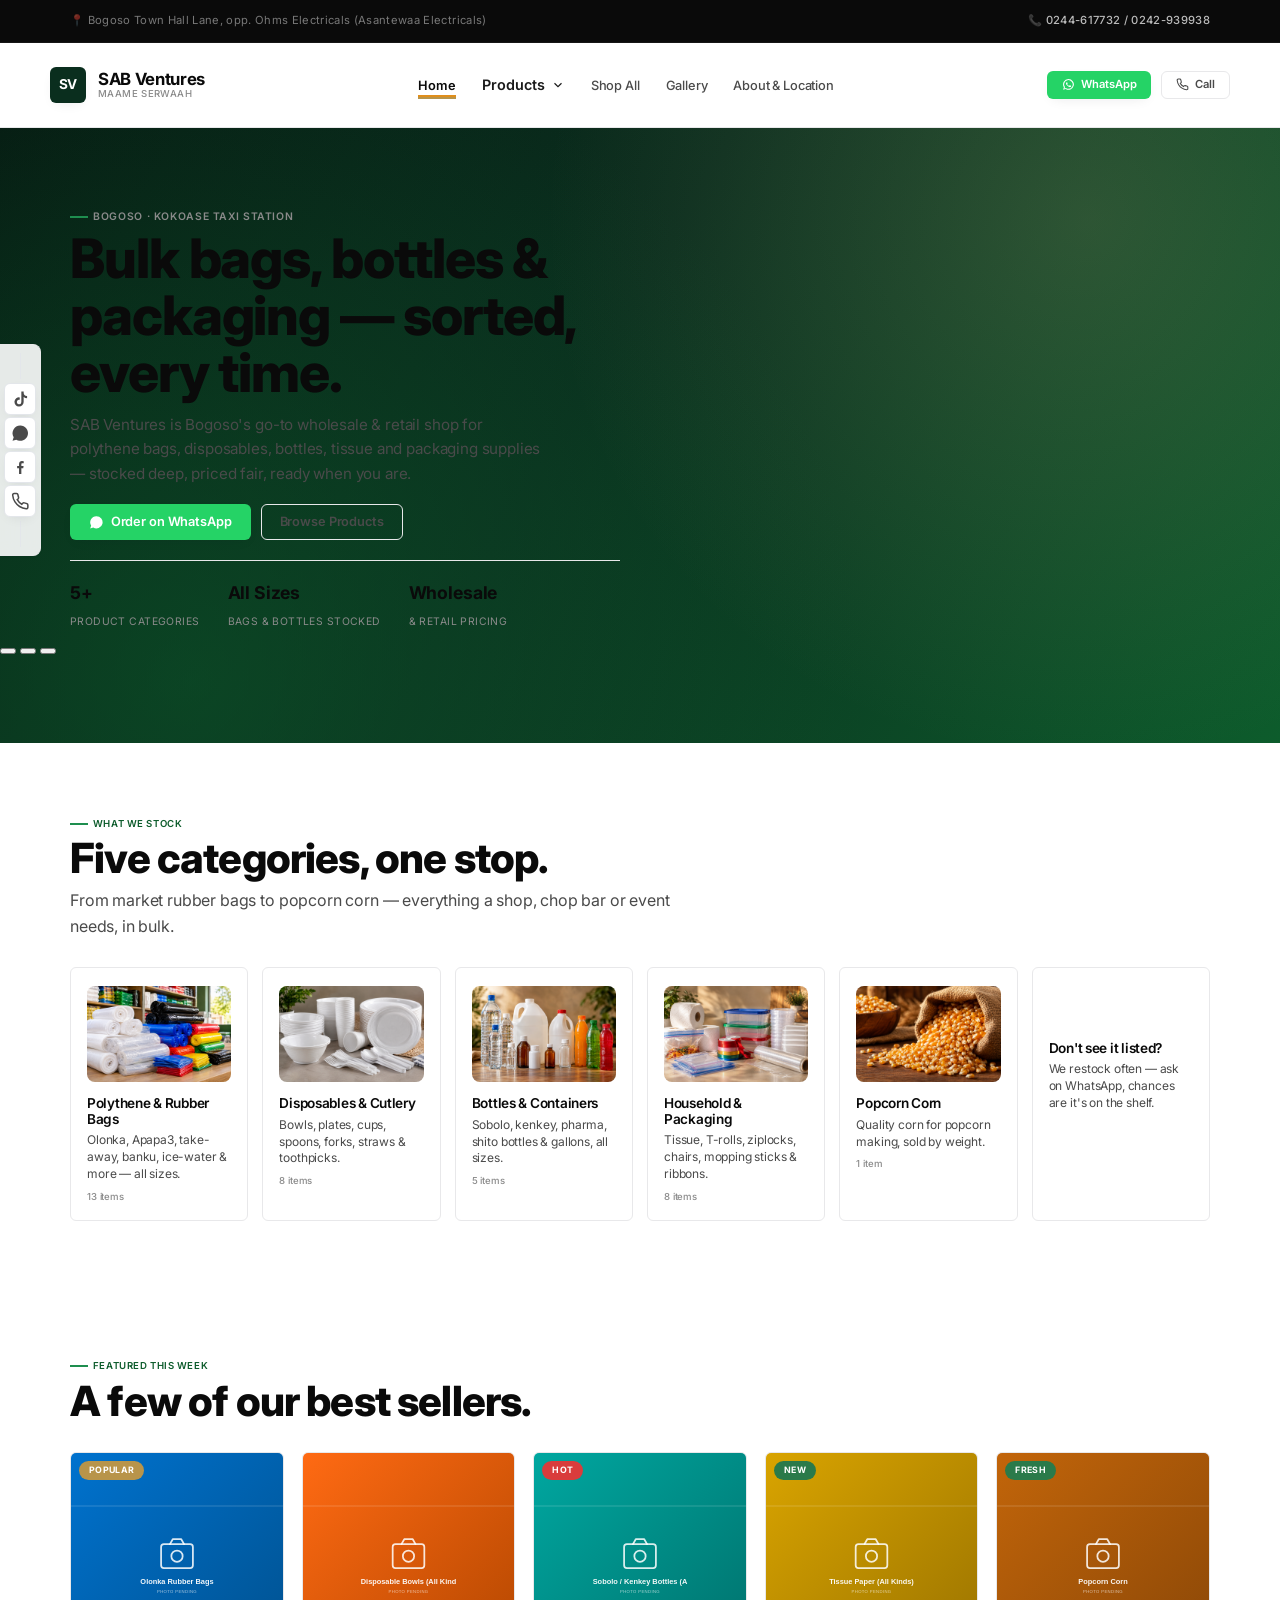
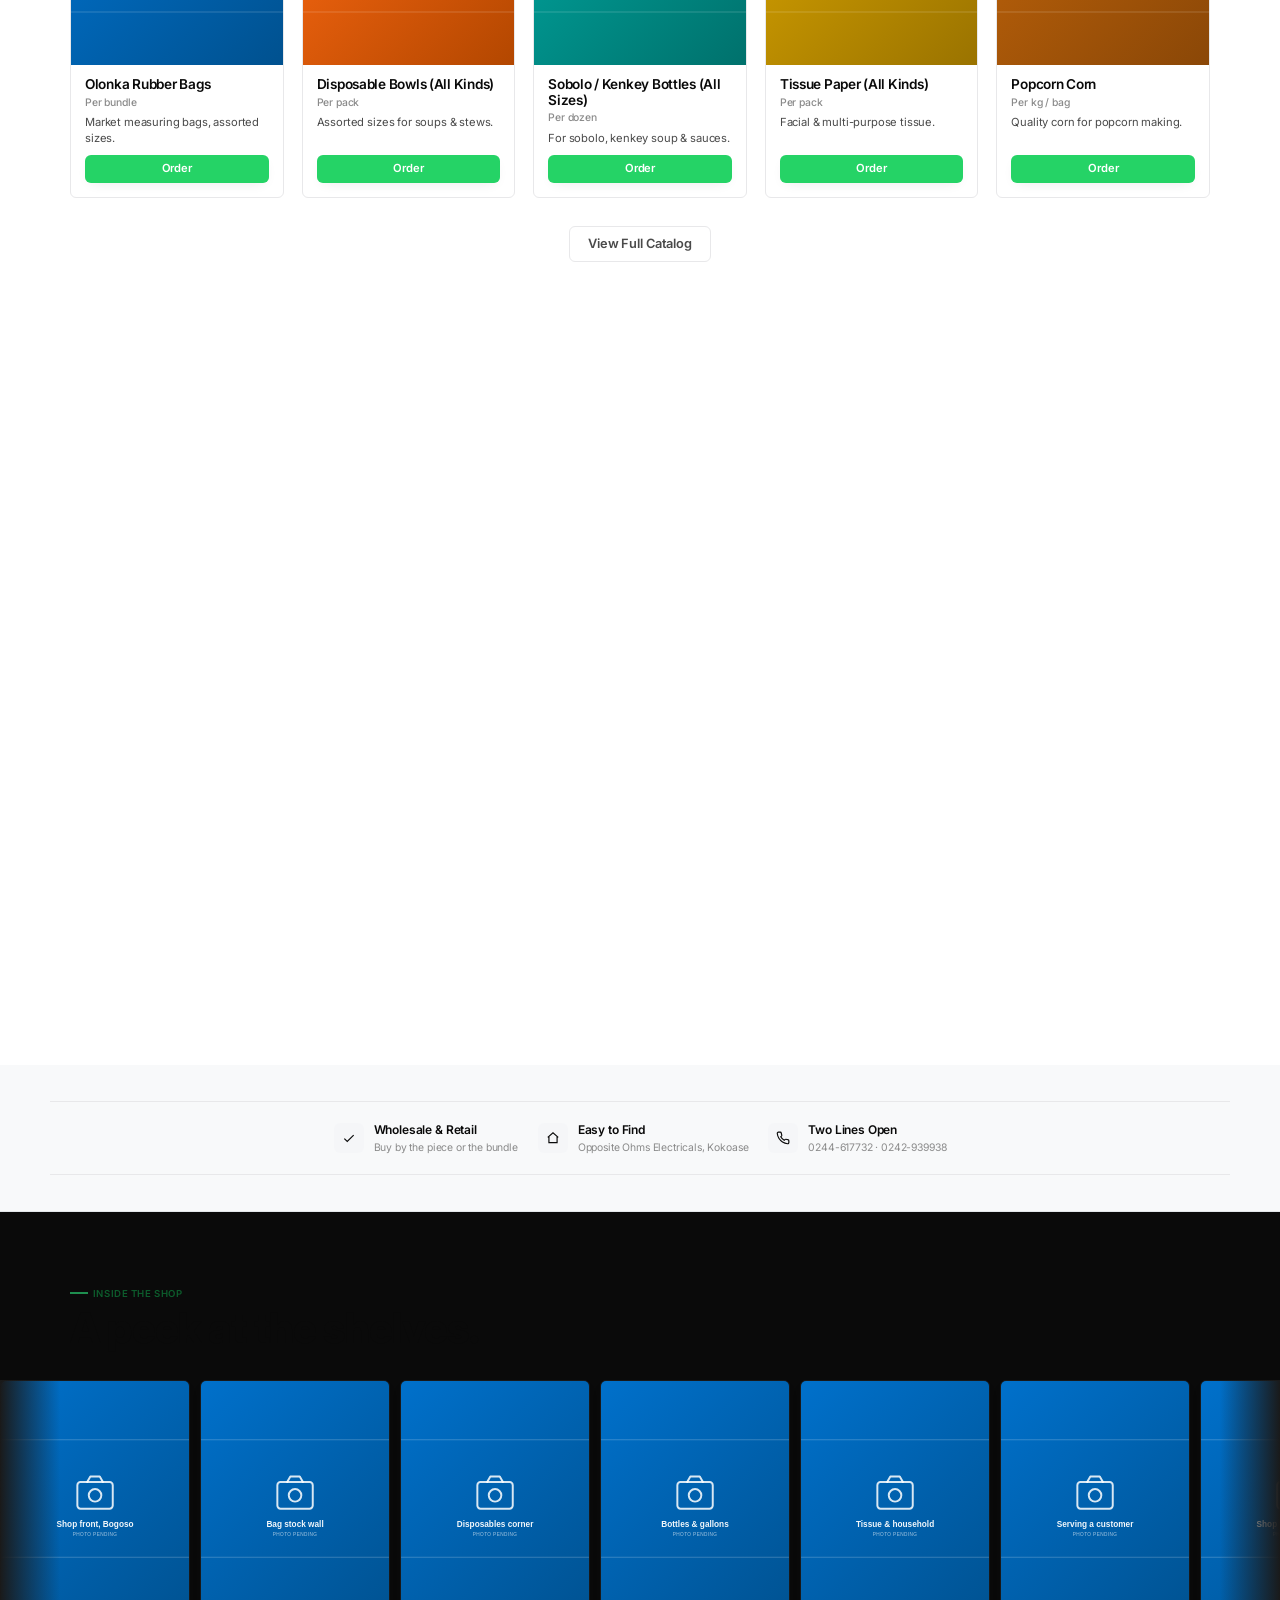
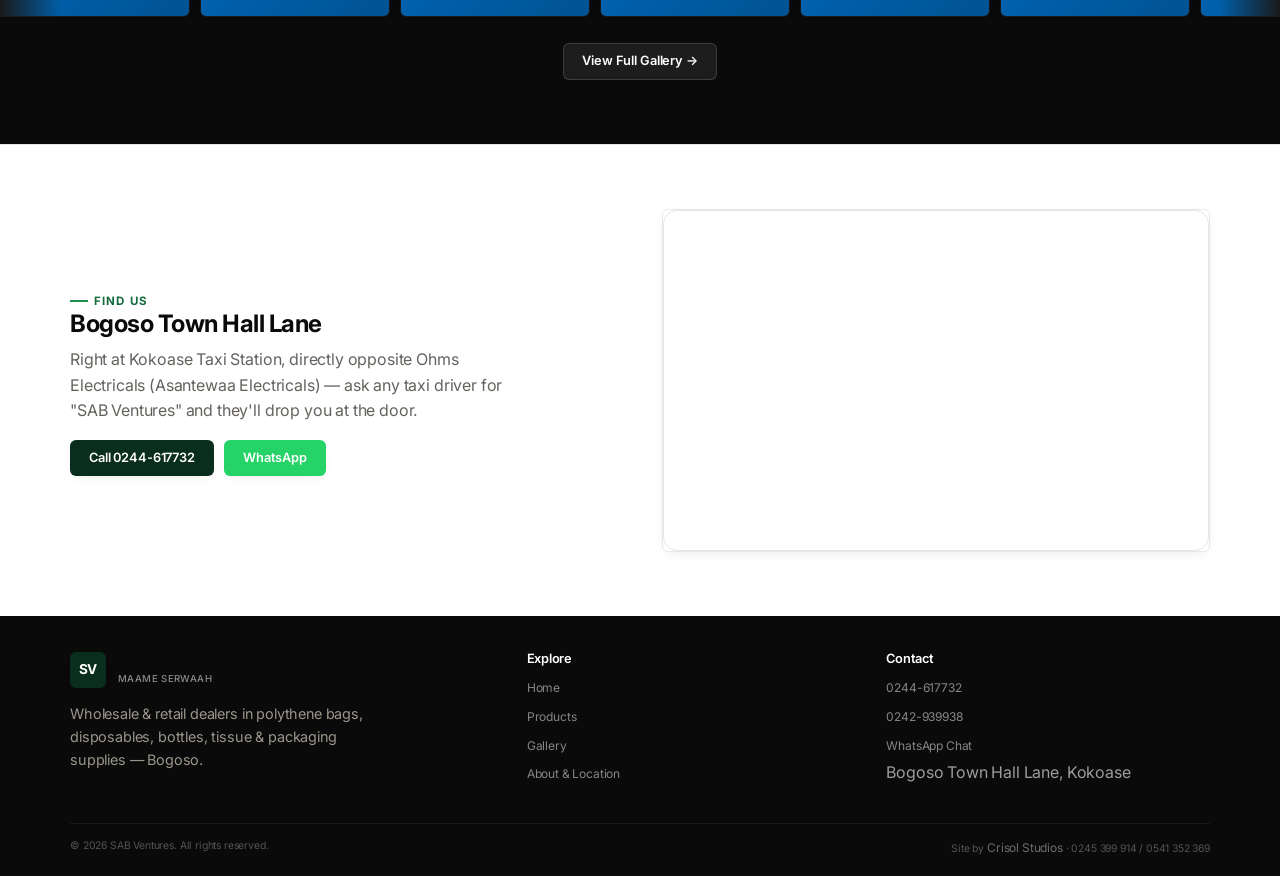
==== commit 2d687e97: "Hero: full-screen auto-rotating slideshow with Ken Burns zoom" ====
--- a/index.html
+++ b/index.html
@@ -91,16 +91,22 @@
     </div>
   </aside>
 
-  <!-- ============ HERO ============ -->
-  <section class="hero">
+  <!-- ============ HERO — auto-rotating slideshow ============ -->
+  <section class="hero" id="heroSlideshow">
+    <div class="hero-slides">
+      <div class="hero-slide active" style="background-image:url('images/hero/hero-1.png');"></div>
+      <div class="hero-slide" style="background-image:url('images/hero/hero-2.png');"></div>
+      <div class="hero-slide" style="background-image:url('images/hero/hero-3.png');"></div>
+    </div>
+
     <div class="wrap hero-grid">
-      <div class="hero-copy reveal in">
+      <div class="hero-copy">
         <span class="eyebrow">Bogoso · Kokoase Taxi Station</span>
         <h1>Bulk bags, bottles &amp; packaging — sorted, every time.</h1>
         <p class="lead">SAB Ventures is Bogoso's go-to wholesale &amp; retail shop for polythene bags, disposables, bottles, tissue and packaging supplies — stocked deep, priced fair, ready when you are.</p>
         <div class="hero-actions">
           <a class="btn btn-whatsapp" href="https://wa.me/233242939938?text=Hello%20SAB%20Ventures%2C%20I%27d%20like%20to%20order..." target="_blank" rel="noopener">
-            <svg class="i" viewBox="0 0 24 24" fill="currentColor"><path d="M12 2a10 10 0 0 0-8.5 15.2L2 22l4.9-1.5A10 10 0 1 0 12 2Zm0 18a8 8 0 0 1-4.1-1.1l-.3-.2-2.9.9.9-2.8-.2-.3A8 8 0 1 1 12 20Zm4.4-5.8c-.2-.1-1.4-.7-1.6-.8-.2-.1-.4-.1-.5.1-.2.2-.6.8-.8 1-.1.1-.3.2-.5.1a6.6 6.6 0 0 1-1.9-1.2 7 7 0 0 1-1.3-1.6c-.1-.2 0-.4.1-.5l.4-.4.2-.4v-.4c-.1-.1-.5-1.2-.7-1.7-.2-.4-.4-.4-.5-.4h-.5a.9.9 0 0 0-.6.3 2.7 2.7 0 0 0-.8 2 4.7 4.7 0 0 0 1 2.5 10.6 10.6 0 0 0 4.1 3.6c.6.2 1 .4 1.4.5.6.2 1.1.1 1.5.1.5-.1 1.4-.6 1.6-1.1.2-.5.2-1 .1-1.1Z"/></svg>
+            <svg class="i" viewBox="0 0 24 24" fill="currentColor"><path d="M12 2a10 10 0 0 0-8.5 15.2L2 22l4.9-1.5A10 10 0 1 0 12 2Z"/></svg>
             Order on WhatsApp
           </a>
           <a class="btn btn-outline" href="products.html">Browse Products</a>
@@ -111,13 +117,30 @@
           <div><strong>Wholesale</strong><span>&amp; Retail Pricing</span></div>
         </div>
       </div>
-      <div class="hero-image reveal in">
-        <img onerror="sabvOnImgError(this)" src="images/hero/hero-main.png" alt="Stacked bags and packaging supplies at SAB Ventures"
-             data-fallback-cat="bags" data-fallback-label="SAB Ventures stock">
-        <span class="hero-image-badge">Open now · Bogoso</span>
-      </div>
-    </div>
-  </section>
+    </div>
+
+    <div class="hero-dots">
+      <button class="hero-dot active" data-i="0" aria-label="Slide 1"></button>
+      <button class="hero-dot" data-i="1" aria-label="Slide 2"></button>
+      <button class="hero-dot" data-i="2" aria-label="Slide 3"></button>
+    </div>
+  </section>
+
+  <script>
+  (function () {
+    const slides = document.querySelectorAll('#heroSlideshow .hero-slide');
+    const dots = document.querySelectorAll('#heroSlideshow .hero-dot');
+    if (!slides.length) return;
+    let i = 0;
+    function show(n) {
+      slides.forEach((s, idx) => s.classList.toggle('active', idx === n));
+      dots.forEach((d, idx) => d.classList.toggle('active', idx === n));
+      i = n;
+    }
+    dots.forEach(d => d.addEventListener('click', () => show(Number(d.dataset.i))));
+    setInterval(() => show((i + 1) % slides.length), 6000);
+  })();
+  </script>
   <div class="tear" aria-hidden="true"></div>
 
   <!-- ============ CATEGORIES — UPDATED WITH IMAGES ============ -->
--- a/css/professional-upgrade.css
+++ b/css/professional-upgrade.css
@@ -289,3 +289,345 @@
 ::selection { background: #c9a87c; color: #0a2e1e; }
 a, button, .btn { -webkit-tap-highlight-color: transparent; }
 img { transition: opacity 0.3s ease; }
+
+/* ============================================================
+   HERO — FIXED FULL-BLEED IMAGE (parallax stay-in-place)
+   Overrides the earlier solid-gradient hero.
+   ============================================================ */
+
+.hero {
+  position: relative !important;
+  background:
+    linear-gradient(180deg, rgba(6,26,18,0.72) 0%, rgba(6,26,18,0.55) 45%, rgba(6,26,18,0.85) 100%),
+    url("../images/hero/hero-main.png") center center / cover no-repeat fixed !important;
+  color: #fff !important;
+  padding: 140px 0 160px !important;
+  margin: 0 !important;
+  border-radius: 0 !important;
+  overflow: visible !important;
+  min-height: 620px;
+  display: flex;
+  align-items: center;
+}
+
+/* Kill the diagonal stripe overlay from the previous version */
+.hero::before {
+  background-image: none !important;
+}
+
+/* Softer, wider text area over the photo */
+.hero h1 {
+  font-size: clamp(2.2rem, 5vw, 3.6rem) !important;
+  font-weight: 800 !important;
+  line-height: 1.05 !important;
+  color: #ffffff !important;
+  max-width: 20ch;
+  text-shadow: 0 2px 24px rgba(0,0,0,0.35);
+}
+.hero .eyebrow {
+  color: #e8d5b8 !important;
+  font-weight: 700;
+  text-shadow: 0 1px 8px rgba(0,0,0,0.4);
+}
+.hero .eyebrow::before {
+  background: #c9a87c !important;
+}
+.hero .lead {
+  color: rgba(255,255,255,0.94) !important;
+  font-size: 1.1rem !important;
+  max-width: 52ch;
+  text-shadow: 0 1px 12px rgba(0,0,0,0.35);
+}
+
+/* Stats row — glassier on photo */
+.hero-stats {
+  border-top: 1px solid rgba(255,255,255,0.22) !important;
+  padding-top: 22px !important;
+  margin-top: 28px !important;
+}
+.hero-stats strong {
+  color: #e8d5b8 !important;
+  font-size: 1.3rem !important;
+  text-shadow: 0 1px 8px rgba(0,0,0,0.4);
+}
+.hero-stats span {
+  color: rgba(255,255,255,0.8) !important;
+  font-size: 0.68rem !important;
+  letter-spacing: 0.06em;
+}
+
+/* Buttons — solid contrast against any photo */
+.hero .btn-whatsapp {
+  background: #25D366 !important;
+  color: #06281a !important;
+  font-weight: 700;
+  box-shadow: 0 10px 30px rgba(37,211,102,0.45);
+}
+.hero .btn-whatsapp:hover {
+  background: #1da851 !important;
+  color: #ffffff !important;
+}
+.hero .btn-outline {
+  border: 2px solid rgba(255,255,255,0.85) !important;
+  color: #ffffff !important;
+  background: rgba(255,255,255,0.08) !important;
+  backdrop-filter: blur(6px);
+}
+.hero .btn-outline:hover {
+  background: #ffffff !important;
+  color: #06281a !important;
+}
+
+/* ---------- MOBILE / iOS fallback ----------
+   Safari (iOS) ignores background-attachment: fixed on mobile,
+   so we swap in a static cover image with a slightly darker
+   overlay for guaranteed readability. */
+@media (max-width: 900px), (hover: none) {
+  .hero {
+    background:
+      linear-gradient(180deg, rgba(6,26,18,0.78) 0%, rgba(6,26,18,0.6) 45%, rgba(6,26,18,0.88) 100%),
+      url("../images/hero/hero-main.png") center center / cover no-repeat scroll !important;
+    padding: 80px 0 96px !important;
+    min-height: 480px;
+  }
+  .hero h1 {
+    font-size: clamp(1.7rem, 7vw, 2.2rem) !important;
+    max-width: none;
+  }
+}
+
+/* ---------- Optional: parallax softening ----------
+   On desktop where the fixed bg works, cap the parallax so
+   very tall images don't show their edges. */
+@media (min-width: 901px) {
+  .hero {
+    background-size: cover;
+    background-position: center 30%;
+  }
+}
+
+/* ============================================================
+   HERO — FULL-SCREEN AUTO-ROTATING SLIDESHOW
+   (Addfam Royal Hotel style)
+   Overrides the earlier gradient / fixed-image hero.
+   ============================================================ */
+
+.hero {
+  position: relative !important;
+  background: #0a2e1e !important;
+  padding: 0 !important;
+  margin: 0 !important;
+  border-radius: 0 !important;
+  min-height: 78vh !important;
+  height: 78vh !important;
+  overflow: hidden !important;
+  display: block !important;
+}
+
+.hero::before { display: none !important; }
+
+.hero .wrap {
+  position: relative;
+  z-index: 5;
+  height: 100%;
+  display: flex !important;
+  align-items: center !important;
+  max-width: 1180px;
+  margin: 0 auto;
+  padding: 0 20px;
+}
+
+.hero .hero-grid {
+  display: block !important;
+  width: 100%;
+  max-width: 720px;
+}
+
+/* ---------- Slides ---------- */
+.hero-slides {
+  position: absolute;
+  inset: 0;
+  z-index: 1;
+}
+.hero-slide {
+  position: absolute;
+  inset: 0;
+  background-size: cover;
+  background-position: center;
+  opacity: 0;
+  transition: opacity 1.1s ease;
+  will-change: opacity, transform;
+}
+.hero-slide.active {
+  opacity: 1;
+  animation: heroKenBurns 9s ease-in-out infinite alternate;
+}
+.hero-slide::after {
+  content: "";
+  position: absolute;
+  inset: 0;
+  background: linear-gradient(
+    180deg,
+    rgba(6,26,18,0.55) 0%,
+    rgba(6,26,18,0.42) 45%,
+    rgba(6,26,18,0.85) 100%
+  );
+}
+
+@keyframes heroKenBurns {
+  from { transform: scale(1.04); }
+  to   { transform: scale(1.16); }
+}
+
+/* ---------- Hero copy sits above the slides ---------- */
+.hero-copy {
+  position: relative;
+  z-index: 5;
+  color: #fff;
+  text-align: left;
+}
+.hero-copy h1 {
+  font-size: clamp(2.2rem, 5vw, 3.6rem) !important;
+  font-weight: 800 !important;
+  line-height: 1.05 !important;
+  color: #ffffff !important;
+  max-width: 20ch;
+  text-shadow: 0 2px 24px rgba(0,0,0,0.45);
+  margin: 0.3em 0 0.6em;
+}
+.hero-copy .eyebrow {
+  color: #e8d5b8 !important;
+  font-weight: 700;
+  text-shadow: 0 1px 8px rgba(0,0,0,0.4);
+}
+.hero-copy .eyebrow::before { background: #c9a87c !important; }
+.hero-copy .lead {
+  color: rgba(255,255,255,0.95) !important;
+  font-size: 1.08rem !important;
+  max-width: 52ch;
+  text-shadow: 0 1px 12px rgba(0,0,0,0.4);
+}
+
+.hero .hero-image { display: none !important; }
+
+.hero-stats {
+  display: flex !important;
+  gap: 32px !important;
+  margin-top: 34px !important;
+  padding-top: 22px !important;
+  border-top: 1px solid rgba(255,255,255,0.22) !important;
+}
+.hero-stats strong {
+  color: #e8d5b8 !important;
+  font-size: 1.3rem !important;
+  text-shadow: 0 1px 8px rgba(0,0,0,0.5);
+}
+.hero-stats span {
+  color: rgba(255,255,255,0.82) !important;
+  font-size: 0.68rem !important;
+  letter-spacing: 0.06em;
+}
+
+/* ---------- Buttons ---------- */
+.hero .btn-whatsapp {
+  background: #25D366 !important;
+  color: #06281a !important;
+  font-weight: 700;
+  box-shadow: 0 10px 30px rgba(37,211,102,0.45);
+}
+.hero .btn-whatsapp:hover {
+  background: #1da851 !important;
+  color: #ffffff !important;
+}
+.hero .btn-outline {
+  border: 2px solid rgba(255,255,255,0.85) !important;
+  color: #ffffff !important;
+  background: rgba(255,255,255,0.08) !important;
+  backdrop-filter: blur(6px);
+}
+.hero .btn-outline:hover {
+  background: #ffffff !important;
+  color: #06281a !important;
+}
+
+/* ---------- Hero dots ---------- */
+.hero-dots {
+  position: absolute;
+  bottom: 26px;
+  left: 0;
+  right: 0;
+  display: flex;
+  justify-content: center;
+  gap: 10px;
+  z-index: 6;
+}
+.hero-dot {
+  width: 10px;
+  height: 10px;
+  border-radius: 50%;
+  background: rgba(255,255,255,0.45);
+  border: none;
+  cursor: pointer;
+  padding: 0;
+  transition: background 0.25s ease, transform 0.25s ease;
+}
+.hero-dot.active {
+  background: #c9a87c;
+  transform: scale(1.25);
+}
+
+/* ---------- Section below the hero — proper parallax banner ---------- */
+.parallax-banner {
+  height: 380px;
+  background-size: cover;
+  background-position: center;
+  background-attachment: fixed;
+  position: relative;
+  display: flex;
+  align-items: center;
+  justify-content: center;
+  color: #fff;
+}
+.parallax-banner::after {
+  content: "";
+  position: absolute;
+  inset: 0;
+  background: linear-gradient(180deg, rgba(6,26,18,0.55), rgba(6,26,18,0.75));
+}
+.parallax-banner .parallax-inner {
+  position: relative;
+  z-index: 2;
+  text-align: center;
+  padding: 0 20px;
+}
+.parallax-banner h2 {
+  color: #ffffff !important;
+  font-size: clamp(1.6rem, 3vw, 2.2rem);
+  margin: 0;
+}
+.parallax-banner .eyebrow {
+  color: #c9a87c !important;
+  display: block;
+  margin-bottom: 8px;
+}
+
+@media (max-width: 860px) {
+  .parallax-banner { background-attachment: scroll; height: 280px; }
+}
+
+/* ---------- Mobile ---------- */
+@media (max-width: 900px), (hover: none) {
+  .hero {
+    height: 82vh !important;
+    min-height: 540px !important;
+  }
+  .hero-copy h1 {
+    font-size: clamp(1.75rem, 7vw, 2.2rem) !important;
+    max-width: none;
+  }
+  .hero-stats {
+    gap: 20px !important;
+    margin-top: 24px !important;
+  }
+  .hero-stats strong { font-size: 1.05rem !important; }
+}
